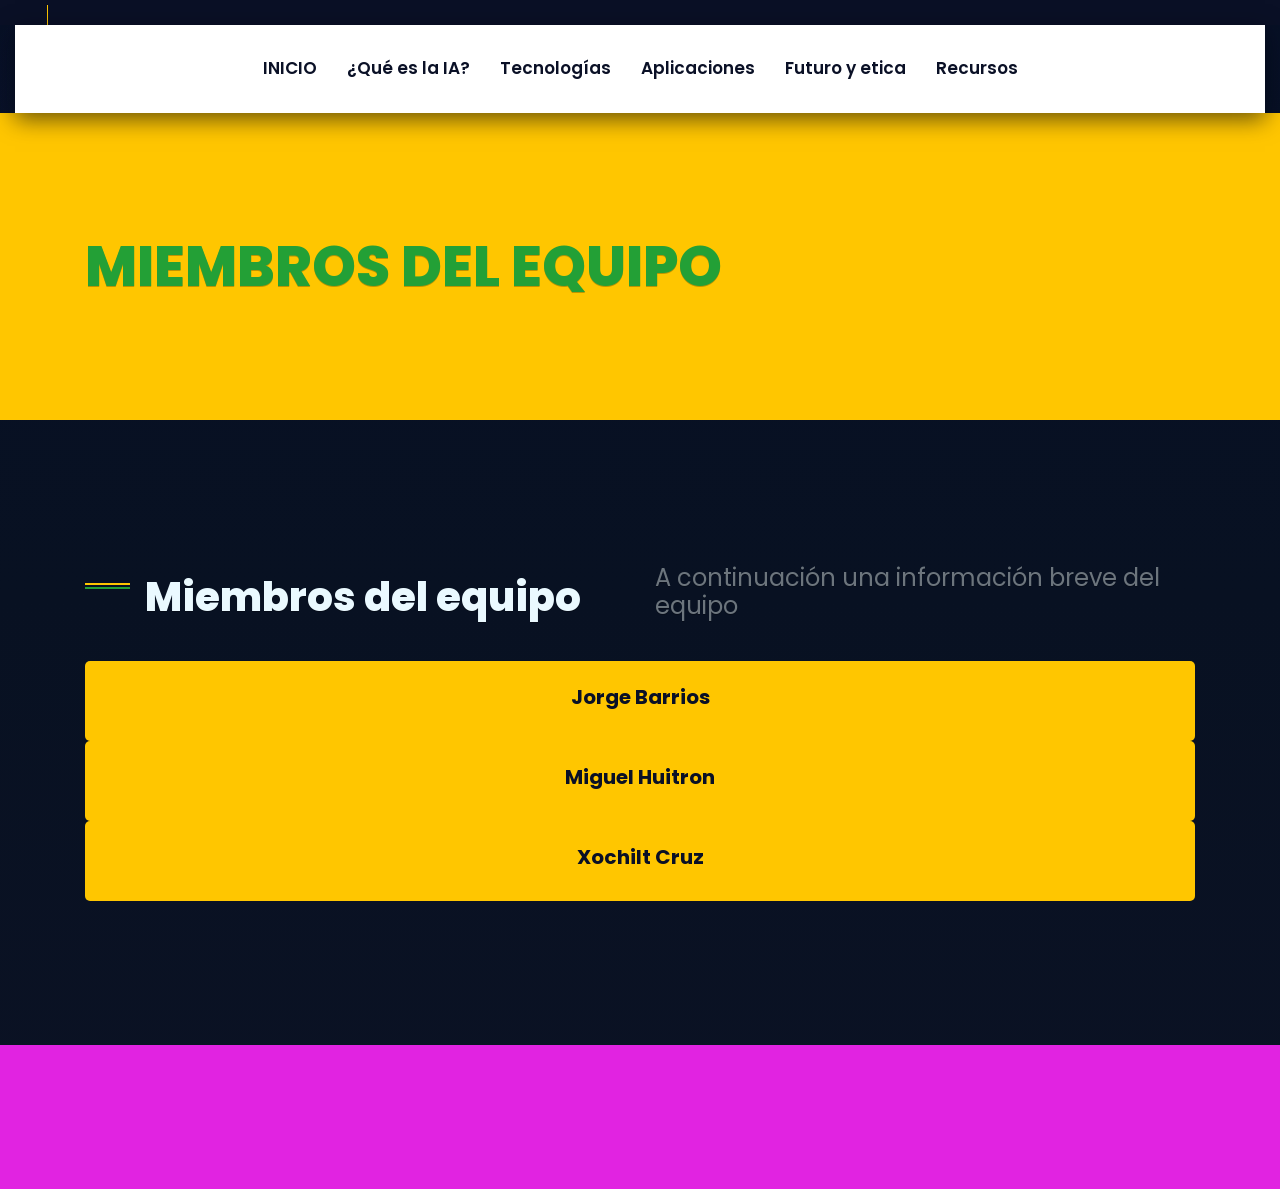
==== blog.html @ 3d48e07e "Equipo" ====
﻿<!DOCTYPE html>
<html lang="es">

<head>
    <meta charset="utf-8">
    <title>Blog y Recursos - IA Lab</title>
    <meta content="width=device-width, initial-scale=1.0" name="viewport">
    <meta name="author" content="IA Lab">
    <meta name="keywords" content="blog IA, recursos, noticias IA">
    <meta name="description" content="Noticias, artículos y recursos sobre Inteligencia Artificial.">
    <meta name="theme-color" content="#FFC600">
    <meta property="og:title" content="Blog y Recursos - IA Lab">
    <meta property="og:description" content="Noticias, artículos y recursos sobre Inteligencia Artificial.">
    <meta property="og:image" content="https://images.pexels.com/photos/8294554/pexels-photo-8294554.jpeg">
    <meta property="og:type" content="website">

    <!-- Favicon -->
    <link href="img/ai-favicon.svg" rel="icon">

    <!-- Google Web Fonts -->
    <link rel="preconnect" href="https://fonts.gstatic.com">
    <link href="https://fonts.googleapis.com/css2?family=Poppins:wght@400;500;600;700;800&display=swap" rel="stylesheet">

    <!-- Font Awesome -->
    <link href="https://cdnjs.cloudflare.com/ajax/libs/font-awesome/5.10.0/css/all.min.css" rel="stylesheet">

    <!-- Libraries Stylesheet -->
    <link href="lib/owlcarousel/assets/owl.carousel.min.css" rel="stylesheet">
    <link href="lib/lightbox/css/lightbox.min.css" rel="stylesheet">

    <!-- Customized Bootstrap Stylesheet -->
    <link href="css/style.css" rel="stylesheet">
</head>

<body>
    <a class="skip-link" href="#main-content">Saltar al contenido</a>
    <!-- Header Start -->
    <div class="container-fluid">
        <div class="row">
            <div class="col-lg-12">
                <div class="row bg-dark d-none d-lg-flex">
                    <div class="col-lg-7 text-left text-white">
                        <div class="h-100 d-inline-flex align-items-center border-right border-primary py-2 px-3">
                            <i class=""></i>
                            <small></small>
                        </div>
                        <div class="h-100 d-inline-flex align-items-center py-2 px-2">
                            <i class=""></i>
                            <small></small>
                        </div>
                    </div>
                    <div class="col-lg-5 text-right">
                        <div class="d-inline-flex align-items-center pr-2">
                            <a class="text-primary p-2" href="">
                                <i class=""></i>
                            </a>
                            <a class="text-primary p-2" href="">
                                <i class=""></i>
                            </a>
                            <a class="text-primary p-2" href="">
                                <i class=""></i>
                            </a>
                            <a class="text-primary p-2" href="">
                                <i class=""></i>
                            </a>
                            <a class="text-primary p-2" href="">
                                <i class=""></i>
                            </a>
                        </div>
                    </div>
                </div>
                <nav class="navbar navbar-expand-lg bg-white navbar-light p-0" role="navigation" aria-label="Principal">
                    <a href="index.html" class="navbar-brand d-block d-lg-none">
                        <h1 class="m-0 display-4 text-primary">IA Lab</h1>
                    </a>
                    <button type="button" class="navbar-toggler" data-toggle="collapse" data-target="#navbarCollapse">
                        <span class="navbar-toggler-icon"></span>
                    </button>
                    <div class="collapse navbar-collapse w-100 justify-content-center" id="navbarCollapse">
                        <ul class="navbar-nav py-0">
                            <li class="nav-item"><a class="nav-link" href="index.html">INICIO</a></li>
                            <li class="nav-item"><a class="nav-link" href="project.html">¿Qué es la IA?</a></li>
                            <li class="nav-item"><a class="nav-link" href="single.html">Tecnologías</a></li>
                            <li class="nav-item"><a class="nav-link" href="about.html">Aplicaciones</a></li>
                            <li class="nav-item"><a class="nav-link" href="service.html">Futuro y etica</a></li>
                            <li class="nav-item"><a class="nav-link" href="blog.html">Recursos</a></li>
                        </ul>
                    </div>
                </nav>
            </div>
        </div>
    </div>
    <!-- Header End -->


    <!-- Page Header Start -->
    <div class="container-fluid bg-primary py-5 mb-5">
        <div class="container py-5">
            <div class="row align-items-center py-4">
                <div class="col-md-12 text-center text-md-left">
                    <h1 class="display-4 mb-4 mb-md-0 text-secondary text-uppercase">Miembros del equipo</h1>
                </div>
                
                </div>
            </div>
        </div>
    </div>
    <!-- Page Header End -->


    <!-- Blog Start -->
    <div class="container-fluid py-5">
        <div class="container py-5">
            <div class="row align-items-end mb-4">
                <div class="col-lg-6">
              
                    <h1 class="section-title mb-3">Miembros del equipo</h1>
                </div>
                <div class="col-lg-6">
                    <h4 class="font-weight-normal text-muted mb-3">A continuación una información breve del equipo</h4>
                </div>
            </div>
            <div class="row">
                <div class="col-12">
                    <div class="owl-carousel team-carousel position-relative">
                        <div class="team d-flex flex-column text-center rounded overflow-hidden">
                            <div class="position-relative">
                                <div class="team-img">
                                    <img class="img-fluid w-100" src="https://images.pexels.com/photos/8566534/pexels-photo-8566534.jpeg" alt="">
                                </div>
                                <div class="team-social d-flex flex-column align-items-center justify-content-center bg-primary">
                                    <a class="btn btn-secondary btn-social mb-2" href="https://www.facebook.com/EmilioFigueroaOlinTKD"><i class="fab fa-facebook-f"></i></a>
                                    <a class="btn btn-secondary btn-social" href="http://instagram.com/emilio_fo_?utm_source=qr"><i class="fab fa-linkedin-in"></i></a>
                                </div>
                            </div>
                            <div class="d-flex flex-column bg-primary text-center py-4">
                                <h5 class="font-weight-bold">Jorge Barrios</h5>
                            </div>
                        </div>

                        <div class="team d-flex flex-column text-center rounded overflow-hidden">
                            <div class="position-relative">
                                <div class="team-img">
                                    <img class="img-fluid w-100" src="https://images.pexels.com/photos/6019019/pexels-photo-6019019.jpeg" alt="">
                                </div>
                                <div class="team-social d-flex flex-column align-items-center justify-content-center bg-primary">
                                    <a class="btn btn-secondary btn-social mb-2" href="https://www.facebook.com/jorgealbertoalberto.barrios"><i class="fab fa-facebook-f"></i></a>
                                    <a class="btn btn-secondary btn-social" href="https://www.instagram.com/thegorchrosas/"><i class="fab fa-linkedin-in"></i></a>
                                </div>
                            </div>
                            <div class="d-flex flex-column bg-primary text-center py-4">
                                <h5 class="font-weight-bold">Miguel Huitron</h5>
                            </div>
                        </div>

                        <div class="team d-flex flex-column text-center rounded overflow-hidden">
                            <div class="position-relative">
                                <div class="team-img">
                                    <img class="img-fluid w-100" src="https://images.pexels.com/photos/8566534/pexels-photo-8566534.jpeg" alt="">
                                </div>
                                <div class="team-social d-flex flex-column align-items-center justify-content-center bg-primary">
                                    <a class="btn btn-secondary btn-social mb-2" href="https://www.facebook.com/profile.php?id=100080141157153"><i class="fab fa-facebook-f"></i></a>
                                    <a class="btn btn-secondary btn-social" href="#"><i class="fab fa-linkedin-in"></i></a>
                                </div>
                            </div>
                            <div class="d-flex flex-column bg-primary text-center py-4">
                                <h5 class="font-weight-bold">Xochilt Cruz</h5>
                            </div>
                        </div>
                    </div>
                </div>
            </div>
        </div>
    </div>
   </div>
    </div>
   </div>


 
    
    <!-- Blog End -->


    <!-- Footer Start -->
    <div class="container-fluid bg-yellow text-white mt-5 py-5 px-sm-3 px-md-5">
            <div class="row">
                <div class="col-lg-11">
                    <div class="mb-5">
                
                    </div> 

                        
            </div>
        </div>
    </div>
    <!-- Footer End -->


    <!-- Back to Top -->
    <a href="#" class="btn btn-primary px-3 back-to-top"><i class="fa fa-angle-double-up"></i></a>


    <!-- JavaScript Libraries -->
    <script src="https://code.jquery.com/jquery-3.4.1.min.js"></script>
    <script src="https://stackpath.bootstrapcdn.com/bootstrap/4.4.1/js/bootstrap.bundle.min.js"></script>
    <script src="lib/easing/easing.min.js"></script>
    <script src="lib/waypoints/waypoints.min.js"></script>
    <script src="lib/counterup/counterup.min.js"></script>
    <script src="lib/owlcarousel/owl.carousel.min.js"></script>
    <script src="lib/isotope/isotope.pkgd.min.js"></script>
    <script src="lib/lightbox/js/lightbox.min.js"></script>

    <!-- Contact Javascript File -->
    <script src="mail/jqBootstrapValidation.min.js"></script>
    <script src="mail/contact.js"></script>

    <!-- Template Javascript -->
    <script src="js/main.js"></script>
</body>

</html>
---- css/style.css ----
/******* Bootstrap Theming ********/
/*!
 * Bootstrap v4.5.3 (https://getbootstrap.com/)
 * Copyright 2011-2020 The Bootstrap Authors
 * Copyright 2011-2020 Twitter, Inc.
 * Licensed under MIT (https://github.com/twbs/bootstrap/blob/main/LICENSE)
 */
:root {
  --blue: #007bff;
  --indigo: #6610f2;
  --purple: #6f42c1;
  --pink: #e83e8c;
  --red: #dc3545;
  --orange: #fd7e14;
  --yellow: #ffc107;
  --green: #28a745;
  --teal: #20c997;
  --cyan: #17a2b8;
  --white: #fff;
  --gray: #6c757d;
  --gray-dark: #343a40;
  /* Cyberpunk-inspired palette (soft & readable) */
  --primary: #00E5FF; /* neon cyan */
  --secondary: #FF4DD2; /* neon magenta */
  --accent: #7A5CFF; /* violet accent */
  --success: #28a745;
  --info: #17a2b8;
  --warning: #ffc107;
  --danger: #dc3545;
  --light: #0f1724; /* subtle panel */
  --muted: #9AA7BF;
  --dark: #071026; /* deep navy */
  --breakpoint-xs: 0;
  --breakpoint-sm: 576px;
  --breakpoint-md: 768px;
  --breakpoint-lg: 992px;
  --breakpoint-xl: 1200px;
  --font-family-sans-serif: "Poppins", sans-serif;
  --font-family-monospace: SFMono-Regular, Menlo, Monaco, Consolas, "Liberation Mono", "Courier New", monospace;
}

*,
*::before,
*::after {
  box-sizing: border-box;
}

html {
  font-family: sans-serif;
  line-height: 1.15;
  -webkit-text-size-adjust: 100%;
  -webkit-tap-highlight-color: rgba(0, 0, 0, 0);
}

article, aside, figcaption, figure, footer, header, hgroup, main, nav, section {
  display: block;
}

body {
  margin: 0;
  font-family: "Poppins", sans-serif;
  font-size: 1rem;
  font-weight: 400;
  line-height: 1.5;
  color: #777777;
  text-align: left;
  background-color: #fff;
}

[tabindex="-1"]:focus:not(:focus-visible) {
  outline: 0 !important;
}

hr {
  box-sizing: content-box;
  height: 0;
  overflow: visible;
}

h1, h2, h3, h4, h5, h6 {
  margin-top: 0;
  margin-bottom: 0.5rem;
}

p {
  margin-top: 0;
  margin-bottom: 1rem;
}

abbr[title],
abbr[data-original-title] {
  text-decoration: underline;
  text-decoration: underline dotted;
  cursor: help;
  border-bottom: 0;
  text-decoration-skip-ink: none;
}

address {
  margin-bottom: 1rem;
  font-style: normal;
  line-height: inherit;
}

ol,
ul,
dl {
  margin-top: 0;
  margin-bottom: 1rem;
}

ol ol,
ul ul,
ol ul,
ul ol {
  margin-bottom: 0;
}

dt {
  font-weight: 700;
}

dd {
  margin-bottom: .5rem;
  margin-left: 0;
}

blockquote {
  margin: 0 0 1rem;
}

b,
strong {
  font-weight: bolder;
}

small {
  font-size: 80%;
}

sub,
sup {
  position: relative;
  font-size: 75%;
  line-height: 0;
  vertical-align: baseline;
}

sub {
  bottom: -.25em;
}

sup {
  top: -.5em;
}

a {
  color: #FFC600;
  text-decoration: none;
  background-color: transparent;
}

a:hover {
  color: #b38b00;
  text-decoration: underline;
}

a:not([href]):not([class]) {
  color: inherit;
  text-decoration: none;
}

a:not([href]):not([class]):hover {
  color: inherit;
  text-decoration: none;
}

pre,
code,
kbd,
samp {
  font-family: SFMono-Regular, Menlo, Monaco, Consolas, "Liberation Mono", "Courier New", monospace;
  font-size: 1em;
}

pre {
  margin-top: 0;
  margin-bottom: 1rem;
  overflow: auto;
  -ms-overflow-style: scrollbar;
}

figure {
  margin: 0 0 1rem;
}

img {
  vertical-align: middle;
  border-style: none;
}

/* Base theme overrides for cohesive cyberpunk identity */
body {
  background: radial-gradient(ellipse at 10% 10%, rgba(122,92,255,0.06), transparent 10%), linear-gradient(180deg,#071026 0%, #081122 50%, #0b1224 100%);
  color: #cfe7ff;
  -webkit-font-smoothing: antialiased;
  -moz-osx-font-smoothing: grayscale;
}

/* Smooth transitions, but respect reduced motion */
@media (prefers-reduced-motion: no-preference) {
  * {
    transition: background-color 220ms ease, color 220ms ease, transform 220ms ease, box-shadow 220ms ease;
  }
  .btn, .navbar a, .service-carousel .d-flex { transition: transform .28s cubic-bezier(.2,.8,.2,1), box-shadow .28s; }
}

/* Navbar: translucent, blurred */
.navbar {
  background: rgba(5,10,20,0.55) !important;
  backdrop-filter: blur(6px);
  border-bottom: 1px solid rgba(122,92,255,0.08);
}
.navbar a { color: var(--muted); }
.navbar a:hover, .navbar a:focus { color: var(--primary); }

/* Brand */
.navbar-brand h1 { color: var(--primary); letter-spacing: 1px; font-weight:800; }

/* Buttons */
.btn-primary {
  background: linear-gradient(90deg,var(--primary), var(--accent));
  border: none;
  color: #041025;
  box-shadow: 0 6px 18px rgba(0,229,255,0.09), inset 0 -2px 6px rgba(0,0,0,0.12);
}
.btn-primary:hover, .btn-primary:focus { transform: translateY(-3px); box-shadow: 0 10px 30px rgba(0,229,255,0.12); }

/* Cards & panels - subtle glass effect */
.bg-white, .service-carousel .d-flex.bg-white, .portfolio-item, .testimonial-carousel .d-flex { 
  background: linear-gradient(180deg, rgba(255,255,255,0.03), rgba(255,255,255,0.01));
  border: 1px solid rgba(255,255,255,0.04);
  box-shadow: 0 6px 22px rgba(3,6,16,0.6);
}

/* Carousel captions */
.carousel-caption { 
  background: linear-gradient(180deg, rgba(2,8,20,0.5), rgba(2,8,20,0.2));
  padding: 2rem; border-radius: 8px;
  transform: translateY(6px);
}
.carousel-item img { filter: saturate(1.05) contrast(1.02); }

/* Service carousel hover */
.service-carousel .d-flex:hover { transform: translateY(-8px) scale(1.02); box-shadow: 0 20px 40px rgba(10,18,36,0.6); }

/* Headings */
h1, h2, h3, h4 { color: #e6f7ff; text-shadow: 0 1px 0 rgba(0,0,0,0.25); }

/* Links and accents */
a { color: var(--primary); }
a:hover { color: var(--secondary); }

/* Subtle floating animation for hero elements */
@keyframes floaty {
  0% { transform: translateY(0); }
  50% { transform: translateY(-6px); }
  100% { transform: translateY(0); }
}
.carousel-caption > .p-5 { animation: floaty 6s ease-in-out infinite; }

/* Improve readability on text blocks */
.text-muted { color: var(--muted) !important; }
.section-title { color: #eaf9ff; }

/* Focus styles */
a:focus, button:focus, input:focus, textarea:focus { outline: 3px solid rgba(0,229,255,0.14); outline-offset: 2px; }

/* Image presentation */
img { border-radius: 6px; object-fit: cover; }

/* Utility: subtle divider */
.divider { height:1px; background: linear-gradient(90deg, transparent, rgba(255,255,255,0.04), transparent); margin: 1.5rem 0; }

/* Respect reduced motion: disable floats */
@media (prefers-reduced-motion: reduce) {
  .carousel-caption > .p-5 { animation: none; }
  * { transition: none !important; }
}

svg {
  overflow: hidden;
  vertical-align: middle;
}

table {
  border-collapse: collapse;
}

caption {
  padding-top: 0.75rem;
  padding-bottom: 0.75rem;
  color: #6c757d;
  text-align: left;
  caption-side: bottom;
}

th {
  text-align: inherit;
  text-align: -webkit-match-parent;
}

label {
  display: inline-block;
  margin-bottom: 0.5rem;
}

button {
  border-radius: 0;
}

button:focus {
  outline: 1px dotted;
  outline: 5px auto -webkit-focus-ring-color;
}

input,
button,
select,
optgroup,
textarea {
  margin: 0;
  font-family: inherit;
  font-size: inherit;
  line-height: inherit;
}

button,
input {
  overflow: visible;
}

button,
select {
  text-transform: none;
}

[role="button"] {
  cursor: pointer;
}

select {
  word-wrap: normal;
}

button,
[type="button"],
[type="reset"],
[type="submit"] {
  -webkit-appearance: button;
}

button:not(:disabled),
[type="button"]:not(:disabled),
[type="reset"]:not(:disabled),
[type="submit"]:not(:disabled) {
  cursor: pointer;
}

button::-moz-focus-inner,
[type="button"]::-moz-focus-inner,
[type="reset"]::-moz-focus-inner,
[type="submit"]::-moz-focus-inner {
  padding: 0;
  border-style: none;
}

input[type="radio"],
input[type="checkbox"] {
  box-sizing: border-box;
  padding: 0;
}

textarea {
  overflow: auto;
  resize: vertical;
}

fieldset {
  min-width: 0;
  padding: 0;
  margin: 0;
  border: 0;
}

legend {
  display: block;
  width: 100%;
  max-width: 100%;
  padding: 0;
  margin-bottom: .5rem;
  font-size: 1.5rem;
  line-height: inherit;
  color: inherit;
  white-space: normal;
}

@media (max-width: 1200px) {
  legend {
    font-size: calc(1.275rem + 0.3vw) ;
  }
}

progress {
  vertical-align: baseline;
}

[type="number"]::-webkit-inner-spin-button,
[type="number"]::-webkit-outer-spin-button {
  height: auto;
}

[type="search"] {
  outline-offset: -2px;
  -webkit-appearance: none;
}

[type="search"]::-webkit-search-decoration {
  -webkit-appearance: none;
}

::-webkit-file-upload-button {
  font: inherit;
  -webkit-appearance: button;
}

output {
  display: inline-block;
}

summary {
  display: list-item;
  cursor: pointer;
}

template {
  display: none;
}

[hidden] {
  display: none !important;
}

h1, h2, h3, h4, h5, h6,
.h1, .h2, .h3, .h4, .h5, .h6 {
  margin-bottom: 0.5rem;
  font-weight: 500;
  line-height: 1.2;
  color: #0a1026;
}

h1, .h1 {
  font-size: 2.5rem;
}

@media (max-width: 1200px) {
  h1, .h1 {
    font-size: calc(1.375rem + 1.5vw) ;
  }
}

h2, .h2 {
  font-size: 2rem;
}

@media (max-width: 1200px) {
  h2, .h2 {
    font-size: calc(1.325rem + 0.9vw) ;
  }
}

h3, .h3 {
  font-size: 1.75rem;
}

@media (max-width: 1200px) {
  h3, .h3 {
    font-size: calc(1.3rem + 0.6vw) ;
  }
}

h4, .h4 {
  font-size: 1.5rem;
}

@media (max-width: 1200px) {
  h4, .h4 {
    font-size: calc(1.275rem + 0.3vw) ;
  }
}

h5, .h5 {
  font-size: 1.25rem;
}

h6, .h6 {
  font-size: 1rem;
}

.lead {
  font-size: 1.25rem;
  font-weight: 300;
}

.display-1 {
  font-size: 6rem;
  font-weight: 300;
  line-height: 1.2;
}

@media (max-width: 1200px) {
  .display-1 {
    font-size: calc(1.725rem + 5.7vw) ;
  }
}

.display-2 {
  font-size: 5.5rem;
  font-weight: 300;
  line-height: 1.2;
}

@media (max-width: 1200px) {
  .display-2 {
    font-size: calc(1.675rem + 5.1vw) ;
  }
}

.display-3 {
  font-size: 4.5rem;
  font-weight: 300;
  line-height: 1.2;
}

@media (max-width: 1200px) {
  .display-3 {
    font-size: calc(1.575rem + 3.9vw) ;
  }
}

.display-4 {
  font-size: 3.5rem;
  font-weight: 300;
  line-height: 1.2;
}

@media (max-width: 1200px) {
  .display-4 {
    font-size: calc(1.475rem + 2.7vw) ;
  }
}

hr {
  margin-top: 1rem;
  margin-bottom: 1rem;
  border: 0;
  border-top: 1px solid rgba(0, 0, 0, 0.1);
}

small,
.small {
  font-size: 80%;
  font-weight: 400;
}

mark,
.mark {
  padding: 0.2em;
  background-color: #fcf8e3;
}

.list-unstyled {
  padding-left: 0;
  list-style: none;
}

.list-inline {
  padding-left: 0;
  list-style: none;
}

.list-inline-item {
  display: inline-block;
}

.list-inline-item:not(:last-child) {
  margin-right: 0.5rem;
}

.initialism {
  font-size: 90%;
  text-transform: uppercase;
}

.blockquote {
  margin-bottom: 1rem;
  font-size: 1.25rem;
}

.blockquote-footer {
  display: block;
  font-size: 80%;
  color: #6c757d;
}

.blockquote-footer::before {
  content: "\2014\00A0";
}

.img-fluid {
  max-width: 100%;
  height: auto;
}

.img-thumbnail {
  padding: 0.25rem;
  background-color: #fff;
  border: 1px solid #dee2e6;
  border-radius: 5px;
  max-width: 100%;
  height: auto;
}

.figure {
  display: inline-block;
}

.figure-img {
  margin-bottom: 0.5rem;
  line-height: 1;
}

.figure-caption {
  font-size: 90%;
  color: #6c757d;
}

code {
  font-size: 87.5%;
  color: #e83e8c;
  word-wrap: break-word;
}

a > code {
  color: inherit;
}

kbd {
  padding: 0.2rem 0.4rem;
  font-size: 87.5%;
  color: #fff;
  background-color: #212529;
  border-radius: 0.2rem;
}

kbd kbd {
  padding: 0;
  font-size: 100%;
  font-weight: 700;
}

pre {
  display: block;
  font-size: 87.5%;
  color: #212529;
}

pre code {
  font-size: inherit;
  color: inherit;
  word-break: normal;
}

.pre-scrollable {
  max-height: 340px;
  overflow-y: scroll;
}

.container,
.container-fluid,
.container-sm,
.container-md,
.container-lg,
.container-xl {
  width: 100%;
  padding-right: 15px;
  padding-left: 15px;
  margin-right: auto;
  margin-left: auto;
}

@media (min-width: 576px) {
  .container, .container-sm {
    max-width: 540px;
  }
}

@media (min-width: 768px) {
  .container, .container-sm, .container-md {
    max-width: 720px;
  }
}

@media (min-width: 992px) {
  .container, .container-sm, .container-md, .container-lg {
    max-width: 960px;
  }
}

@media (min-width: 1200px) {
  .container, .container-sm, .container-md, .container-lg, .container-xl {
    max-width: 1140px;
  }
}

.row {
  display: flex;
  flex-wrap: wrap;
  margin-right: -15px;
  margin-left: -15px;
}

.no-gutters {
  margin-right: 0;
  margin-left: 0;
}

.no-gutters > .col,
.no-gutters > [class*="col-"] {
  padding-right: 0;
  padding-left: 0;
}

.col-1, .col-2, .col-3, .col-4, .col-5, .col-6, .col-7, .col-8, .col-9, .col-10, .col-11, .col-12, .col,
.col-auto, .col-sm-1, .col-sm-2, .col-sm-3, .col-sm-4, .col-sm-5, .col-sm-6, .col-sm-7, .col-sm-8, .col-sm-9, .col-sm-10, .col-sm-11, .col-sm-12, .col-sm,
.col-sm-auto, .col-md-1, .col-md-2, .col-md-3, .col-md-4, .col-md-5, .col-md-6, .col-md-7, .col-md-8, .col-md-9, .col-md-10, .col-md-11, .col-md-12, .col-md,
.col-md-auto, .col-lg-1, .col-lg-2, .col-lg-3, .col-lg-4, .col-lg-5, .col-lg-6, .col-lg-7, .col-lg-8, .col-lg-9, .col-lg-10, .col-lg-11, .col-lg-12, .col-lg,
.col-lg-auto, .col-xl-1, .col-xl-2, .col-xl-3, .col-xl-4, .col-xl-5, .col-xl-6, .col-xl-7, .col-xl-8, .col-xl-9, .col-xl-10, .col-xl-11, .col-xl-12, .col-xl,
.col-xl-auto {
  position: relative;
  width: 100%;
  padding-right: 15px;
  padding-left: 15px;
}

.col {
  flex-basis: 0;
  flex-grow: 1;
  max-width: 100%;
}

.row-cols-1 > * {
  flex: 0 0 100%;
  max-width: 100%;
}

.row-cols-2 > * {
  flex: 0 0 50%;
  max-width: 50%;
}

.row-cols-3 > * {
  flex: 0 0 33.33333%;
  max-width: 33.33333%;
}

.row-cols-4 > * {
  flex: 0 0 25%;
  max-width: 25%;
}

.row-cols-5 > * {
  flex: 0 0 20%;
  max-width: 20%;
}

.row-cols-6 > * {
  flex: 0 0 16.66667%;
  max-width: 16.66667%;
}

.col-auto {
  flex: 0 0 auto;
  width: auto;
  max-width: 100%;
}

.col-1 {
  flex: 0 0 8.33333%;
  max-width: 8.33333%;
}

.col-2 {
  flex: 0 0 16.66667%;
  max-width: 16.66667%;
}

.col-3 {
  flex: 0 0 25%;
  max-width: 25%;
}

.col-4 {
  flex: 0 0 33.33333%;
  max-width: 33.33333%;
}

.col-5 {
  flex: 0 0 41.66667%;
  max-width: 41.66667%;
}

.col-6 {
  flex: 0 0 50%;
  max-width: 50%;
}

.col-7 {
  flex: 0 0 58.33333%;
  max-width: 58.33333%;
}

.col-8 {
  flex: 0 0 66.66667%;
  max-width: 66.66667%;
}

.col-9 {
  flex: 0 0 75%;
  max-width: 75%;
}

.col-10 {
  flex: 0 0 83.33333%;
  max-width: 83.33333%;
}

.col-11 {
  flex: 0 0 91.66667%;
  max-width: 91.66667%;
}

.col-12 {
  flex: 0 0 100%;
  max-width: 100%;
}

.order-first {
  order: -1;
}

.order-last {
  order: 13;
}

.order-0 {
  order: 0;
}

.order-1 {
  order: 1;
}

.order-2 {
  order: 2;
}

.order-3 {
  order: 3;
}

.order-4 {
  order: 4;
}

.order-5 {
  order: 5;
}

.order-6 {
  order: 6;
}

.order-7 {
  order: 7;
}

.order-8 {
  order: 8;
}

.order-9 {
  order: 9;
}

.order-10 {
  order: 10;
}

.order-11 {
  order: 11;
}

.order-12 {
  order: 12;
}

.offset-1 {
  margin-left: 8.33333%;
}

.offset-2 {
  margin-left: 16.66667%;
}

.offset-3 {
  margin-left: 25%;
}

.offset-4 {
  margin-left: 33.33333%;
}

.offset-5 {
  margin-left: 41.66667%;
}

.offset-6 {
  margin-left: 50%;
}

.offset-7 {
  margin-left: 58.33333%;
}

.offset-8 {
  margin-left: 66.66667%;
}

.offset-9 {
  margin-left: 75%;
}

.offset-10 {
  margin-left: 83.33333%;
}

.offset-11 {
  margin-left: 91.66667%;
}

@media (min-width: 576px) {
  .col-sm {
    flex-basis: 0;
    flex-grow: 1;
    max-width: 100%;
  }
  .row-cols-sm-1 > * {
    flex: 0 0 100%;
    max-width: 100%;
  }
  .row-cols-sm-2 > * {
    flex: 0 0 50%;
    max-width: 50%;
  }
  .row-cols-sm-3 > * {
    flex: 0 0 33.33333%;
    max-width: 33.33333%;
  }
  .row-cols-sm-4 > * {
    flex: 0 0 25%;
    max-width: 25%;
  }
  .row-cols-sm-5 > * {
    flex: 0 0 20%;
    max-width: 20%;
  }
  .row-cols-sm-6 > * {
    flex: 0 0 16.66667%;
    max-width: 16.66667%;
  }
  .col-sm-auto {
    flex: 0 0 auto;
    width: auto;
    max-width: 100%;
  }
  .col-sm-1 {
    flex: 0 0 8.33333%;
    max-width: 8.33333%;
  }
  .col-sm-2 {
    flex: 0 0 16.66667%;
    max-width: 16.66667%;
  }
  .col-sm-3 {
    flex: 0 0 25%;
    max-width: 25%;
  }
  .col-sm-4 {
    flex: 0 0 33.33333%;
    max-width: 33.33333%;
  }
  .col-sm-5 {
    flex: 0 0 41.66667%;
    max-width: 41.66667%;
  }
  .col-sm-6 {
    flex: 0 0 50%;
    max-width: 50%;
  }
  .col-sm-7 {
    flex: 0 0 58.33333%;
    max-width: 58.33333%;
  }
  .col-sm-8 {
    flex: 0 0 66.66667%;
    max-width: 66.66667%;
  }
  .col-sm-9 {
    flex: 0 0 75%;
    max-width: 75%;
  }
  .col-sm-10 {
    flex: 0 0 83.33333%;
    max-width: 83.33333%;
  }
  .col-sm-11 {
    flex: 0 0 91.66667%;
    max-width: 91.66667%;
  }
  .col-sm-12 {
    flex: 0 0 100%;
    max-width: 100%;
  }
  .order-sm-first {
    order: -1;
  }
  .order-sm-last {
    order: 13;
  }
  .order-sm-0 {
    order: 0;
  }
  .order-sm-1 {
    order: 1;
  }
  .order-sm-2 {
    order: 2;
  }
  .order-sm-3 {
    order: 3;
  }
  .order-sm-4 {
    order: 4;
  }
  .order-sm-5 {
    order: 5;
  }
  .order-sm-6 {
    order: 6;
  }
  .order-sm-7 {
    order: 7;
  }
  .order-sm-8 {
    order: 8;
  }
  .order-sm-9 {
    order: 9;
  }
  .order-sm-10 {
    order: 10;
  }
  .order-sm-11 {
    order: 11;
  }
  .order-sm-12 {
    order: 12;
  }
  .offset-sm-0 {
    margin-left: 0;
  }
  .offset-sm-1 {
    margin-left: 8.33333%;
  }
  .offset-sm-2 {
    margin-left: 16.66667%;
  }
  .offset-sm-3 {
    margin-left: 25%;
  }
  .offset-sm-4 {
    margin-left: 33.33333%;
  }
  .offset-sm-5 {
    margin-left: 41.66667%;
  }
  .offset-sm-6 {
    margin-left: 50%;
  }
  .offset-sm-7 {
    margin-left: 58.33333%;
  }
  .offset-sm-8 {
    margin-left: 66.66667%;
  }
  .offset-sm-9 {
    margin-left: 75%;
  }
  .offset-sm-10 {
    margin-left: 83.33333%;
  }
  .offset-sm-11 {
    margin-left: 91.66667%;
  }
}

@media (min-width: 768px) {
  .col-md {
    flex-basis: 0;
    flex-grow: 1;
    max-width: 100%;
  }
  .row-cols-md-1 > * {
    flex: 0 0 100%;
    max-width: 100%;
  }
  .row-cols-md-2 > * {
    flex: 0 0 50%;
    max-width: 50%;
  }
  .row-cols-md-3 > * {
    flex: 0 0 33.33333%;
    max-width: 33.33333%;
  }
  .row-cols-md-4 > * {
    flex: 0 0 25%;
    max-width: 25%;
  }
  .row-cols-md-5 > * {
    flex: 0 0 20%;
    max-width: 20%;
  }
  .row-cols-md-6 > * {
    flex: 0 0 16.66667%;
    max-width: 16.66667%;
  }
  .col-md-auto {
    flex: 0 0 auto;
    width: auto;
    max-width: 100%;
  }
  .col-md-1 {
    flex: 0 0 8.33333%;
    max-width: 8.33333%;
  }
  .col-md-2 {
    flex: 0 0 16.66667%;
    max-width: 16.66667%;
  }
  .col-md-3 {
    flex: 0 0 25%;
    max-width: 25%;
  }
  .col-md-4 {
    flex: 0 0 33.33333%;
    max-width: 33.33333%;
  }
  .col-md-5 {
    flex: 0 0 41.66667%;
    max-width: 41.66667%;
  }
  .col-md-6 {
    flex: 0 0 50%;
    max-width: 50%;
  }
  .col-md-7 {
    flex: 0 0 58.33333%;
    max-width: 58.33333%;
  }
  .col-md-8 {
    flex: 0 0 66.66667%;
    max-width: 66.66667%;
  }
  .col-md-9 {
    flex: 0 0 75%;
    max-width: 75%;
  }
  .col-md-10 {
    flex: 0 0 83.33333%;
    max-width: 83.33333%;
  }
  .col-md-11 {
    flex: 0 0 91.66667%;
    max-width: 91.66667%;
  }
  .col-md-12 {
    flex: 0 0 100%;
    max-width: 100%;
  }
  .order-md-first {
    order: -1;
  }
  .order-md-last {
    order: 13;
  }
  .order-md-0 {
    order: 0;
  }
  .order-md-1 {
    order: 1;
  }
  .order-md-2 {
    order: 2;
  }
  .order-md-3 {
    order: 3;
  }
  .order-md-4 {
    order: 4;
  }
  .order-md-5 {
    order: 5;
  }
  .order-md-6 {
    order: 6;
  }
  .order-md-7 {
    order: 7;
  }
  .order-md-8 {
    order: 8;
  }
  .order-md-9 {
    order: 9;
  }
  .order-md-10 {
    order: 10;
  }
  .order-md-11 {
    order: 11;
  }
  .order-md-12 {
    order: 12;
  }
  .offset-md-0 {
    margin-left: 0;
  }
  .offset-md-1 {
    margin-left: 8.33333%;
  }
  .offset-md-2 {
    margin-left: 16.66667%;
  }
  .offset-md-3 {
    margin-left: 25%;
  }
  .offset-md-4 {
    margin-left: 33.33333%;
  }
  .offset-md-5 {
    margin-left: 41.66667%;
  }
  .offset-md-6 {
    margin-left: 50%;
  }
  .offset-md-7 {
    margin-left: 58.33333%;
  }
  .offset-md-8 {
    margin-left: 66.66667%;
  }
  .offset-md-9 {
    margin-left: 75%;
  }
  .offset-md-10 {
    margin-left: 83.33333%;
  }
  .offset-md-11 {
    margin-left: 91.66667%;
  }
}

@media (min-width: 992px) {
  .col-lg {
    flex-basis: 0;
    flex-grow: 1;
    max-width: 100%;
  }
  .row-cols-lg-1 > * {
    flex: 0 0 100%;
    max-width: 100%;
  }
  .row-cols-lg-2 > * {
    flex: 0 0 50%;
    max-width: 50%;
  }
  .row-cols-lg-3 > * {
    flex: 0 0 33.33333%;
    max-width: 33.33333%;
  }
  .row-cols-lg-4 > * {
    flex: 0 0 25%;
    max-width: 25%;
  }
  .row-cols-lg-5 > * {
    flex: 0 0 20%;
    max-width: 20%;
  }
  .row-cols-lg-6 > * {
    flex: 0 0 16.66667%;
    max-width: 16.66667%;
  }
  .col-lg-auto {
    flex: 0 0 auto;
    width: auto;
    max-width: 100%;
  }
  .col-lg-1 {
    flex: 0 0 8.33333%;
    max-width: 8.33333%;
  }
  .col-lg-2 {
    flex: 0 0 16.66667%;
    max-width: 16.66667%;
  }
  .col-lg-3 {
    flex: 0 0 25%;
    max-width: 25%;
  }
  .col-lg-4 {
    flex: 0 0 33.33333%;
    max-width: 33.33333%;
  }
  .col-lg-5 {
    flex: 0 0 41.66667%;
    max-width: 41.66667%;
  }
  .col-lg-6 {
    flex: 0 0 50%;
    max-width: 50%;
  }
  .col-lg-7 {
    flex: 0 0 58.33333%;
    max-width: 58.33333%;
  }
  .col-lg-8 {
    flex: 0 0 66.66667%;
    max-width: 66.66667%;
  }
  .col-lg-9 {
    flex: 0 0 75%;
    max-width: 75%;
  }
  .col-lg-10 {
    flex: 0 0 83.33333%;
    max-width: 83.33333%;
  }
  .col-lg-11 {
    flex: 0 0 91.66667%;
    max-width: 91.66667%;
  }
  .col-lg-12 {
    flex: 0 0 100%;
    max-width: 100%;
  }
  .order-lg-first {
    order: -1;
  }
  .order-lg-last {
    order: 13;
  }
  .order-lg-0 {
    order: 0;
  }
  .order-lg-1 {
    order: 1;
  }
  .order-lg-2 {
    order: 2;
  }
  .order-lg-3 {
    order: 3;
  }
  .order-lg-4 {
    order: 4;
  }
  .order-lg-5 {
    order: 5;
  }
  .order-lg-6 {
    order: 6;
  }
  .order-lg-7 {
    order: 7;
  }
  .order-lg-8 {
    order: 8;
  }
  .order-lg-9 {
    order: 9;
  }
  .order-lg-10 {
    order: 10;
  }
  .order-lg-11 {
    order: 11;
  }
  .order-lg-12 {
    order: 12;
  }
  .offset-lg-0 {
    margin-left: 0;
  }
  .offset-lg-1 {
    margin-left: 8.33333%;
  }
  .offset-lg-2 {
    margin-left: 16.66667%;
  }
  .offset-lg-3 {
    margin-left: 25%;
  }
  .offset-lg-4 {
    margin-left: 33.33333%;
  }
  .offset-lg-5 {
    margin-left: 41.66667%;
  }
  .offset-lg-6 {
    margin-left: 50%;
  }
  .offset-lg-7 {
    margin-left: 58.33333%;
  }
  .offset-lg-8 {
    margin-left: 66.66667%;
  }
  .offset-lg-9 {
    margin-left: 75%;
  }
  .offset-lg-10 {
    margin-left: 83.33333%;
  }
  .offset-lg-11 {
    margin-left: 91.66667%;
  }
}

@media (min-width: 1200px) {
  .col-xl {
    flex-basis: 0;
    flex-grow: 1;
    max-width: 100%;
  }
  .row-cols-xl-1 > * {
    flex: 0 0 100%;
    max-width: 100%;
  }
  .row-cols-xl-2 > * {
    flex: 0 0 50%;
    max-width: 50%;
  }
  .row-cols-xl-3 > * {
    flex: 0 0 33.33333%;
    max-width: 33.33333%;
  }
  .row-cols-xl-4 > * {
    flex: 0 0 25%;
    max-width: 25%;
  }
  .row-cols-xl-5 > * {
    flex: 0 0 20%;
    max-width: 20%;
  }
  .row-cols-xl-6 > * {
    flex: 0 0 16.66667%;
    max-width: 16.66667%;
  }
  .col-xl-auto {
    flex: 0 0 auto;
    width: auto;
    max-width: 100%;
  }
  .col-xl-1 {
    flex: 0 0 8.33333%;
    max-width: 8.33333%;
  }
  .col-xl-2 {
    flex: 0 0 16.66667%;
    max-width: 16.66667%;
  }
  .col-xl-3 {
    flex: 0 0 25%;
    max-width: 25%;
  }
  .col-xl-4 {
    flex: 0 0 33.33333%;
    max-width: 33.33333%;
  }
  .col-xl-5 {
    flex: 0 0 41.66667%;
    max-width: 41.66667%;
  }
  .col-xl-6 {
    flex: 0 0 50%;
    max-width: 50%;
  }
  .col-xl-7 {
    flex: 0 0 58.33333%;
    max-width: 58.33333%;
  }
  .col-xl-8 {
    flex: 0 0 66.66667%;
    max-width: 66.66667%;
  }
  .col-xl-9 {
    flex: 0 0 75%;
    max-width: 75%;
  }
  .col-xl-10 {
    flex: 0 0 83.33333%;
    max-width: 83.33333%;
  }
  .col-xl-11 {
    flex: 0 0 91.66667%;
    max-width: 91.66667%;
  }
  .col-xl-12 {
    flex: 0 0 100%;
    max-width: 100%;
  }
  .order-xl-first {
    order: -1;
  }
  .order-xl-last {
    order: 13;
  }
  .order-xl-0 {
    order: 0;
  }
  .order-xl-1 {
    order: 1;
  }
  .order-xl-2 {
    order: 2;
  }
  .order-xl-3 {
    order: 3;
  }
  .order-xl-4 {
    order: 4;
  }
  .order-xl-5 {
    order: 5;
  }
  .order-xl-6 {
    order: 6;
  }
  .order-xl-7 {
    order: 7;
  }
  .order-xl-8 {
    order: 8;
  }
  .order-xl-9 {
    order: 9;
  }
  .order-xl-10 {
    order: 10;
  }
  .order-xl-11 {
    order: 11;
  }
  .order-xl-12 {
    order: 12;
  }
  .offset-xl-0 {
    margin-left: 0;
  }
  .offset-xl-1 {
    margin-left: 8.33333%;
  }
  .offset-xl-2 {
    margin-left: 16.66667%;
  }
  .offset-xl-3 {
    margin-left: 25%;
  }
  .offset-xl-4 {
    margin-left: 33.33333%;
  }
  .offset-xl-5 {
    margin-left: 41.66667%;
  }
  .offset-xl-6 {
    margin-left: 50%;
  }
  .offset-xl-7 {
    margin-left: 58.33333%;
  }
  .offset-xl-8 {
    margin-left: 66.66667%;
  }
  .offset-xl-9 {
    margin-left: 75%;
  }
  .offset-xl-10 {
    margin-left: 83.33333%;
  }
  .offset-xl-11 {
    margin-left: 91.66667%;
  }
}

.table {
  width: 100%;
  margin-bottom: 1rem;
  color: #777777;
}

.table th,
.table td {
  padding: 0.75rem;
  vertical-align: top;
  border-top: 1px solid #dee2e6;
}

.table thead th {
  vertical-align: bottom;
  border-bottom: 2px solid #dee2e6;
}

.table tbody + tbody {
  border-top: 2px solid #dee2e6;
}

.table-sm th,
.table-sm td {
  padding: 0.3rem;
}

.table-bordered {
  border: 1px solid #dee2e6;
}

.table-bordered th,
.table-bordered td {
  border: 1px solid #dee2e6;
}

.table-bordered thead th,
.table-bordered thead td {
  border-bottom-width: 2px;
}

.table-borderless th,
.table-borderless td,
.table-borderless thead th,
.table-borderless tbody + tbody {
  border: 0;
}

.table-striped tbody tr:nth-of-type(odd) {
  background-color: rgba(0, 0, 0, 0.05);
}

.table-hover tbody tr:hover {
  color: #777777;
  background-color: rgba(0, 0, 0, 0.075);
}

.table-primary,
.table-primary > th,
.table-primary > td {
  background-color: #ffefb8;
}

.table-primary th,
.table-primary td,
.table-primary thead th,
.table-primary tbody + tbody {
  border-color: #ffe17a;
}

.table-hover .table-primary:hover {
  background-color: #ffe99f;
}

.table-hover .table-primary:hover > td,
.table-hover .table-primary:hover > th {
  background-color: #ffe99f;
}

.table-secondary,
.table-secondary > th,
.table-secondary > td {
  background-color: #c1e4c7;
}

.table-secondary th,
.table-secondary td,
.table-secondary thead th,
.table-secondary tbody + tbody {
  border-color: #8dce96;
}

.table-hover .table-secondary:hover {
  background-color: #afdcb7;
}

.table-hover .table-secondary:hover > td,
.table-hover .table-secondary:hover > th {
  background-color: #afdcb7;
}

.table-success,
.table-success > th,
.table-success > td {
  background-color: #c3e6cb;
}

.table-success th,
.table-success td,
.table-success thead th,
.table-success tbody + tbody {
  border-color: #8fd19e;
}

.table-hover .table-success:hover {
  background-color: #b1dfbb;
}

.table-hover .table-success:hover > td,
.table-hover .table-success:hover > th {
  background-color: #b1dfbb;
}

.table-info,
.table-info > th,
.table-info > td {
  background-color: #bee5eb;
}

.table-info th,
.table-info td,
.table-info thead th,
.table-info tbody + tbody {
  border-color: #86cfda;
}

.table-hover .table-info:hover {
  background-color: #abdde5;
}

.table-hover .table-info:hover > td,
.table-hover .table-info:hover > th {
  background-color: #abdde5;
}

.table-warning,
.table-warning > th,
.table-warning > td {
  background-color: #ffeeba;
}

.table-warning th,
.table-warning td,
.table-warning thead th,
.table-warning tbody + tbody {
  border-color: #ffdf7e;
}

.table-hover .table-warning:hover {
  background-color: #ffe8a1;
}

.table-hover .table-warning:hover > td,
.table-hover .table-warning:hover > th {
  background-color: #ffe8a1;
}

.table-danger,
.table-danger > th,
.table-danger > td {
  background-color: #f5c6cb;
}

.table-danger th,
.table-danger td,
.table-danger thead th,
.table-danger tbody + tbody {
  border-color: #ed969e;
}

.table-hover .table-danger:hover {
  background-color: #f1b0b7;
}

.table-hover .table-danger:hover > td,
.table-hover .table-danger:hover > th {
  background-color: #f1b0b7;
}

.table-light,
.table-light > th,
.table-light > td {
  background-color: #fcfcfc;
}

.table-light th,
.table-light td,
.table-light thead th,
.table-light tbody + tbody {
  border-color: #fafafa;
}

.table-hover .table-light:hover {
  background-color: #efefef;
}

.table-hover .table-light:hover > td,
.table-hover .table-light:hover > th {
  background-color: #efefef;
}

.table-dark,
.table-dark > th,
.table-dark > td {
  background-color: #babcc2;
}

.table-dark th,
.table-dark td,
.table-dark thead th,
.table-dark tbody + tbody {
  border-color: #80838e;
}

.table-hover .table-dark:hover {
  background-color: #acafb6;
}

.table-hover .table-dark:hover > td,
.table-hover .table-dark:hover > th {
  background-color: #acafb6;
}

.table-active,
.table-active > th,
.table-active > td {
  background-color: rgba(0, 0, 0, 0.075);
}

.table-hover .table-active:hover {
  background-color: rgba(0, 0, 0, 0.075);
}

.table-hover .table-active:hover > td,
.table-hover .table-active:hover > th {
  background-color: rgba(0, 0, 0, 0.075);
}

.table .thead-dark th {
  color: #fff;
  background-color: #343a40;
  border-color: #454d55;
}

.table .thead-light th {
  color: #495057;
  background-color: #e9ecef;
  border-color: #dee2e6;
}

.table-dark {
  color: #fff;
  background-color: #343a40;
}

.table-dark th,
.table-dark td,
.table-dark thead th {
  border-color: #454d55;
}

.table-dark.table-bordered {
  border: 0;
}

.table-dark.table-striped tbody tr:nth-of-type(odd) {
  background-color: rgba(255, 255, 255, 0.05);
}

.table-dark.table-hover tbody tr:hover {
  color: #fff;
  background-color: rgba(255, 255, 255, 0.075);
}

@media (max-width: 575.98px) {
  .table-responsive-sm {
    display: block;
    width: 100%;
    overflow-x: auto;
    -webkit-overflow-scrolling: touch;
  }
  .table-responsive-sm > .table-bordered {
    border: 0;
  }
}

@media (max-width: 767.98px) {
  .table-responsive-md {
    display: block;
    width: 100%;
    overflow-x: auto;
    -webkit-overflow-scrolling: touch;
  }
  .table-responsive-md > .table-bordered {
    border: 0;
  }
}

@media (max-width: 991.98px) {
  .table-responsive-lg {
    display: block;
    width: 100%;
    overflow-x: auto;
    -webkit-overflow-scrolling: touch;
  }
  .table-responsive-lg > .table-bordered {
    border: 0;
  }
}

@media (max-width: 1199.98px) {
  .table-responsive-xl {
    display: block;
    width: 100%;
    overflow-x: auto;
    -webkit-overflow-scrolling: touch;
  }
  .table-responsive-xl > .table-bordered {
    border: 0;
  }
}

.table-responsive {
  display: block;
  width: 100%;
  overflow-x: auto;
  -webkit-overflow-scrolling: touch;
}

.table-responsive > .table-bordered {
  border: 0;
}

.form-control {
  display: block;
  width: 100%;
  height: calc(1.5em + 0.75rem + 2px);
  padding: 0.375rem 0.75rem;
  font-size: 1rem;
  font-weight: 400;
  line-height: 1.5;
  color: #495057;
  background-color: #fff;
  background-clip: padding-box;
  border: 1px solid #ced4da;
  border-radius: 5px;
  transition: border-color 0.15s ease-in-out, box-shadow 0.15s ease-in-out;
}

@media (prefers-reduced-motion: reduce) {
  .form-control {
    transition: none;
  }
}

.form-control::-ms-expand {
  background-color: transparent;
  border: 0;
}

.form-control:-moz-focusring {
  color: transparent;
  text-shadow: 0 0 0 #495057;
}

.form-control:focus {
  color: #495057;
  background-color: #fff;
  border-color: #ffe380;
  outline: 0;
  box-shadow: 0 0 0 0.2rem rgba(255, 198, 0, 0.25);
}

.form-control::placeholder {
  color: #6c757d;
  opacity: 1;
}

.form-control:disabled, .form-control[readonly] {
  background-color: #e9ecef;
  opacity: 1;
}

input[type="date"].form-control,
input[type="time"].form-control,
input[type="datetime-local"].form-control,
input[type="month"].form-control {
  appearance: none;
}

select.form-control:focus::-ms-value {
  color: #495057;
  background-color: #fff;
}

.form-control-file,
.form-control-range {
  display: block;
  width: 100%;
}

.col-form-label {
  padding-top: calc(0.375rem + 1px);
  padding-bottom: calc(0.375rem + 1px);
  margin-bottom: 0;
  font-size: inherit;
  line-height: 1.5;
}

.col-form-label-lg {
  padding-top: calc(0.5rem + 1px);
  padding-bottom: calc(0.5rem + 1px);
  font-size: 1.25rem;
  line-height: 1.5;
}

.col-form-label-sm {
  padding-top: calc(0.25rem + 1px);
  padding-bottom: calc(0.25rem + 1px);
  font-size: 0.875rem;
  line-height: 1.5;
}

.form-control-plaintext {
  display: block;
  width: 100%;
  padding: 0.375rem 0;
  margin-bottom: 0;
  font-size: 1rem;
  line-height: 1.5;
  color: #777777;
  background-color: transparent;
  border: solid transparent;
  border-width: 1px 0;
}

.form-control-plaintext.form-control-sm, .form-control-plaintext.form-control-lg {
  padding-right: 0;
  padding-left: 0;
}

.form-control-sm {
  height: calc(1.5em + 0.5rem + 2px);
  padding: 0.25rem 0.5rem;
  font-size: 0.875rem;
  line-height: 1.5;
  border-radius: 0.2rem;
}

.form-control-lg {
  height: calc(1.5em + 1rem + 2px);
  padding: 0.5rem 1rem;
  font-size: 1.25rem;
  line-height: 1.5;
  border-radius: 0.3rem;
}

select.form-control[size], select.form-control[multiple] {
  height: auto;
}

textarea.form-control {
  height: auto;
}

.form-group {
  margin-bottom: 1rem;
}

.form-text {
  display: block;
  margin-top: 0.25rem;
}

.form-row {
  display: flex;
  flex-wrap: wrap;
  margin-right: -5px;
  margin-left: -5px;
}

.form-row > .col,
.form-row > [class*="col-"] {
  padding-right: 5px;
  padding-left: 5px;
}

.form-check {
  position: relative;
  display: block;
  padding-left: 1.25rem;
}

.form-check-input {
  position: absolute;
  margin-top: 0.3rem;
  margin-left: -1.25rem;
}

.form-check-input[disabled] ~ .form-check-label,
.form-check-input:disabled ~ .form-check-label {
  color: #6c757d;
}

.form-check-label {
  margin-bottom: 0;
}

.form-check-inline {
  display: inline-flex;
  align-items: center;
  padding-left: 0;
  margin-right: 0.75rem;
}

.form-check-inline .form-check-input {
  position: static;
  margin-top: 0;
  margin-right: 0.3125rem;
  margin-left: 0;
}

.valid-feedback {
  display: none;
  width: 100%;
  margin-top: 0.25rem;
  font-size: 80%;
  color: #28a745;
}

.valid-tooltip {
  position: absolute;
  top: 100%;
  left: 0;
  z-index: 5;
  display: none;
  max-width: 100%;
  padding: 0.25rem 0.5rem;
  margin-top: .1rem;
  font-size: 0.875rem;
  line-height: 1.5;
  color: #fff;
  background-color: rgba(40, 167, 69, 0.9);
  border-radius: 5px;
}

.was-validated :valid ~ .valid-feedback,
.was-validated :valid ~ .valid-tooltip,
.is-valid ~ .valid-feedback,
.is-valid ~ .valid-tooltip {
  display: block;
}

.was-validated .form-control:valid, .form-control.is-valid {
  border-color: #28a745;
  padding-right: calc(1.5em + 0.75rem);
  background-image: url("data:image/svg+xml,%3csvg xmlns='http://www.w3.org/2000/svg' width='8' height='8' viewBox='0 0 8 8'%3e%3cpath fill='%2328a745' d='M2.3 6.73L.6 4.53c-.4-1.04.46-1.4 1.1-.8l1.1 1.4 3.4-3.8c.6-.63 1.6-.27 1.2.7l-4 4.6c-.43.5-.8.4-1.1.1z'/%3e%3c/svg%3e");
  background-repeat: no-repeat;
  background-position: right calc(0.375em + 0.1875rem) center;
  background-size: calc(0.75em + 0.375rem) calc(0.75em + 0.375rem);
}

.was-validated .form-control:valid:focus, .form-control.is-valid:focus {
  border-color: #28a745;
  box-shadow: 0 0 0 0.2rem rgba(40, 167, 69, 0.25);
}

.was-validated textarea.form-control:valid, textarea.form-control.is-valid {
  padding-right: calc(1.5em + 0.75rem);
  background-position: top calc(0.375em + 0.1875rem) right calc(0.375em + 0.1875rem);
}

.was-validated .custom-select:valid, .custom-select.is-valid {
  border-color: #28a745;
  padding-right: calc(0.75em + 2.3125rem);
  background: url("data:image/svg+xml,%3csvg xmlns='http://www.w3.org/2000/svg' width='4' height='5' viewBox='0 0 4 5'%3e%3cpath fill='%23343a40' d='M2 0L0 2h4zm0 5L0 3h4z'/%3e%3c/svg%3e") no-repeat right 0.75rem center/8px 10px, url("data:image/svg+xml,%3csvg xmlns='http://www.w3.org/2000/svg' width='8' height='8' viewBox='0 0 8 8'%3e%3cpath fill='%2328a745' d='M2.3 6.73L.6 4.53c-.4-1.04.46-1.4 1.1-.8l1.1 1.4 3.4-3.8c.6-.63 1.6-.27 1.2.7l-4 4.6c-.43.5-.8.4-1.1.1z'/%3e%3c/svg%3e") #fff no-repeat center right 1.75rem/calc(0.75em + 0.375rem) calc(0.75em + 0.375rem);
}

.was-validated .custom-select:valid:focus, .custom-select.is-valid:focus {
  border-color: #28a745;
  box-shadow: 0 0 0 0.2rem rgba(40, 167, 69, 0.25);
}

.was-validated .form-check-input:valid ~ .form-check-label, .form-check-input.is-valid ~ .form-check-label {
  color: #28a745;
}

.was-validated .form-check-input:valid ~ .valid-feedback,
.was-validated .form-check-input:valid ~ .valid-tooltip, .form-check-input.is-valid ~ .valid-feedback,
.form-check-input.is-valid ~ .valid-tooltip {
  display: block;
}

.was-validated .custom-control-input:valid ~ .custom-control-label, .custom-control-input.is-valid ~ .custom-control-label {
  color: #28a745;
}

.was-validated .custom-control-input:valid ~ .custom-control-label::before, .custom-control-input.is-valid ~ .custom-control-label::before {
  border-color: #28a745;
}

.was-validated .custom-control-input:valid:checked ~ .custom-control-label::before, .custom-control-input.is-valid:checked ~ .custom-control-label::before {
  border-color: #34ce57;
  background-color: #34ce57;
}

.was-validated .custom-control-input:valid:focus ~ .custom-control-label::before, .custom-control-input.is-valid:focus ~ .custom-control-label::before {
  box-shadow: 0 0 0 0.2rem rgba(40, 167, 69, 0.25);
}

.was-validated .custom-control-input:valid:focus:not(:checked) ~ .custom-control-label::before, .custom-control-input.is-valid:focus:not(:checked) ~ .custom-control-label::before {
  border-color: #28a745;
}

.was-validated .custom-file-input:valid ~ .custom-file-label, .custom-file-input.is-valid ~ .custom-file-label {
  border-color: #28a745;
}

.was-validated .custom-file-input:valid:focus ~ .custom-file-label, .custom-file-input.is-valid:focus ~ .custom-file-label {
  border-color: #28a745;
  box-shadow: 0 0 0 0.2rem rgba(40, 167, 69, 0.25);
}

.invalid-feedback {
  display: none;
  width: 100%;
  margin-top: 0.25rem;
  font-size: 80%;
  color: #dc3545;
}

.invalid-tooltip {
  position: absolute;
  top: 100%;
  left: 0;
  z-index: 5;
  display: none;
  max-width: 100%;
  padding: 0.25rem 0.5rem;
  margin-top: .1rem;
  font-size: 0.875rem;
  line-height: 1.5;
  color: #fff;
  background-color: rgba(220, 53, 69, 0.9);
  border-radius: 5px;
}

.was-validated :invalid ~ .invalid-feedback,
.was-validated :invalid ~ .invalid-tooltip,
.is-invalid ~ .invalid-feedback,
.is-invalid ~ .invalid-tooltip {
  display: block;
}

.was-validated .form-control:invalid, .form-control.is-invalid {
  border-color: #dc3545;
  padding-right: calc(1.5em + 0.75rem);
  background-image: url("data:image/svg+xml,%3csvg xmlns='http://www.w3.org/2000/svg' width='12' height='12' fill='none' stroke='%23dc3545' viewBox='0 0 12 12'%3e%3ccircle cx='6' cy='6' r='4.5'/%3e%3cpath stroke-linejoin='round' d='M5.8 3.6h.4L6 6.5z'/%3e%3ccircle cx='6' cy='8.2' r='.6' fill='%23dc3545' stroke='none'/%3e%3c/svg%3e");
  background-repeat: no-repeat;
  background-position: right calc(0.375em + 0.1875rem) center;
  background-size: calc(0.75em + 0.375rem) calc(0.75em + 0.375rem);
}

.was-validated .form-control:invalid:focus, .form-control.is-invalid:focus {
  border-color: #dc3545;
  box-shadow: 0 0 0 0.2rem rgba(220, 53, 69, 0.25);
}

.was-validated textarea.form-control:invalid, textarea.form-control.is-invalid {
  padding-right: calc(1.5em + 0.75rem);
  background-position: top calc(0.375em + 0.1875rem) right calc(0.375em + 0.1875rem);
}

.was-validated .custom-select:invalid, .custom-select.is-invalid {
  border-color: #dc3545;
  padding-right: calc(0.75em + 2.3125rem);
  background: url("data:image/svg+xml,%3csvg xmlns='http://www.w3.org/2000/svg' width='4' height='5' viewBox='0 0 4 5'%3e%3cpath fill='%23343a40' d='M2 0L0 2h4zm0 5L0 3h4z'/%3e%3c/svg%3e") no-repeat right 0.75rem center/8px 10px, url("data:image/svg+xml,%3csvg xmlns='http://www.w3.org/2000/svg' width='12' height='12' fill='none' stroke='%23dc3545' viewBox='0 0 12 12'%3e%3ccircle cx='6' cy='6' r='4.5'/%3e%3cpath stroke-linejoin='round' d='M5.8 3.6h.4L6 6.5z'/%3e%3ccircle cx='6' cy='8.2' r='.6' fill='%23dc3545' stroke='none'/%3e%3c/svg%3e") #fff no-repeat center right 1.75rem/calc(0.75em + 0.375rem) calc(0.75em + 0.375rem);
}

.was-validated .custom-select:invalid:focus, .custom-select.is-invalid:focus {
  border-color: #dc3545;
  box-shadow: 0 0 0 0.2rem rgba(220, 53, 69, 0.25);
}

.was-validated .form-check-input:invalid ~ .form-check-label, .form-check-input.is-invalid ~ .form-check-label {
  color: #dc3545;
}

.was-validated .form-check-input:invalid ~ .invalid-feedback,
.was-validated .form-check-input:invalid ~ .invalid-tooltip, .form-check-input.is-invalid ~ .invalid-feedback,
.form-check-input.is-invalid ~ .invalid-tooltip {
  display: block;
}

.was-validated .custom-control-input:invalid ~ .custom-control-label, .custom-control-input.is-invalid ~ .custom-control-label {
  color: #dc3545;
}

.was-validated .custom-control-input:invalid ~ .custom-control-label::before, .custom-control-input.is-invalid ~ .custom-control-label::before {
  border-color: #dc3545;
}

.was-validated .custom-control-input:invalid:checked ~ .custom-control-label::before, .custom-control-input.is-invalid:checked ~ .custom-control-label::before {
  border-color: #e4606d;
  background-color: #e4606d;
}

.was-validated .custom-control-input:invalid:focus ~ .custom-control-label::before, .custom-control-input.is-invalid:focus ~ .custom-control-label::before {
  box-shadow: 0 0 0 0.2rem rgba(220, 53, 69, 0.25);
}

.was-validated .custom-control-input:invalid:focus:not(:checked) ~ .custom-control-label::before, .custom-control-input.is-invalid:focus:not(:checked) ~ .custom-control-label::before {
  border-color: #dc3545;
}

.was-validated .custom-file-input:invalid ~ .custom-file-label, .custom-file-input.is-invalid ~ .custom-file-label {
  border-color: #dc3545;
}

.was-validated .custom-file-input:invalid:focus ~ .custom-file-label, .custom-file-input.is-invalid:focus ~ .custom-file-label {
  border-color: #dc3545;
  box-shadow: 0 0 0 0.2rem rgba(220, 53, 69, 0.25);
}

.form-inline {
  display: flex;
  flex-flow: row wrap;
  align-items: center;
}

.form-inline .form-check {
  width: 100%;
}

@media (min-width: 576px) {
  .form-inline label {
    display: flex;
    align-items: center;
    justify-content: center;
    margin-bottom: 0;
  }
  .form-inline .form-group {
    display: flex;
    flex: 0 0 auto;
    flex-flow: row wrap;
    align-items: center;
    margin-bottom: 0;
  }
  .form-inline .form-control {
    display: inline-block;
    width: auto;
    vertical-align: middle;
  }
  .form-inline .form-control-plaintext {
    display: inline-block;
  }
  .form-inline .input-group,
  .form-inline .custom-select {
    width: auto;
  }
  .form-inline .form-check {
    display: flex;
    align-items: center;
    justify-content: center;
    width: auto;
    padding-left: 0;
  }
  .form-inline .form-check-input {
    position: relative;
    flex-shrink: 0;
    margin-top: 0;
    margin-right: 0.25rem;
    margin-left: 0;
  }
  .form-inline .custom-control {
    align-items: center;
    justify-content: center;
  }
  .form-inline .custom-control-label {
    margin-bottom: 0;
  }
}

.btn {
  display: inline-block;
  font-weight: 400;
  color: #777777;
  text-align: center;
  vertical-align: middle;
  user-select: none;
  background-color: transparent;
  border: 1px solid transparent;
  padding: 0.375rem 0.75rem;
  font-size: 1rem;
  line-height: 1.5;
  border-radius: 5px;
  transition: color 0.15s ease-in-out, background-color 0.15s ease-in-out, border-color 0.15s ease-in-out, box-shadow 0.15s ease-in-out;
}

@media (prefers-reduced-motion: reduce) {
  .btn {
    transition: none;
  }
}

.btn:hover {
  color: #777777;
  text-decoration: none;
}

.btn:focus, .btn.focus {
  outline: 0;
  box-shadow: 0 0 0 0.2rem rgba(255, 198, 0, 0.25);
}

.btn.disabled, .btn:disabled {
  opacity: 0.65;
}

.btn:not(:disabled):not(.disabled) {
  cursor: pointer;
}

a.btn.disabled,
fieldset:disabled a.btn {
  pointer-events: none;
}

.btn-primary {
  color: #212529;
  background-color: #FFC600;
  border-color: #FFC600;
}

.btn-primary:hover {
  color: #212529;
  background-color: #d9a800;
  border-color: #cc9e00;
}

.btn-primary:focus, .btn-primary.focus {
  color: #212529;
  background-color: #d9a800;
  border-color: #cc9e00;
  box-shadow: 0 0 0 0.2rem rgba(222, 174, 6, 0.5);
}

.btn-primary.disabled, .btn-primary:disabled {
  color: #212529;
  background-color: #FFC600;
  border-color: #FFC600;
}

.btn-primary:not(:disabled):not(.disabled):active, .btn-primary:not(:disabled):not(.disabled).active,
.show > .btn-primary.dropdown-toggle {
  color: #212529;
  background-color: #cc9e00;
  border-color: #bf9500;
}

.btn-primary:not(:disabled):not(.disabled):active:focus, .btn-primary:not(:disabled):not(.disabled).active:focus,
.show > .btn-primary.dropdown-toggle:focus {
  box-shadow: 0 0 0 0.2rem rgba(222, 174, 6, 0.5);
}

.btn-secondary {
  color: #fff;
  background-color: #23A036;
  border-color: #23A036;
}

.btn-secondary:hover {
  color: #fff;
  background-color: #1c812b;
  border-color: #1a7628;
}

.btn-secondary:focus, .btn-secondary.focus {
  color: #fff;
  background-color: #1c812b;
  border-color: #1a7628;
  box-shadow: 0 0 0 0.2rem rgba(68, 174, 84, 0.5);
}

.btn-secondary.disabled, .btn-secondary:disabled {
  color: #fff;
  background-color: #23A036;
  border-color: #23A036;
}

.btn-secondary:not(:disabled):not(.disabled):active, .btn-secondary:not(:disabled):not(.disabled).active,
.show > .btn-secondary.dropdown-toggle {
  color: #fff;
  background-color: #1a7628;
  border-color: #186c24;
}

.btn-secondary:not(:disabled):not(.disabled):active:focus, .btn-secondary:not(:disabled):not(.disabled).active:focus,
.show > .btn-secondary.dropdown-toggle:focus {
  box-shadow: 0 0 0 0.2rem rgba(68, 174, 84, 0.5);
}

.btn-success {
  color: #fff;
  background-color: #28a745;
  border-color: #28a745;
}

.btn-success:hover {
  color: #fff;
  background-color: #218838;
  border-color: #1e7e34;
}

.btn-success:focus, .btn-success.focus {
  color: #fff;
  background-color: #218838;
  border-color: #1e7e34;
  box-shadow: 0 0 0 0.2rem rgba(72, 180, 97, 0.5);
}

.btn-success.disabled, .btn-success:disabled {
  color: #fff;
  background-color: #28a745;
  border-color: #28a745;
}

.btn-success:not(:disabled):not(.disabled):active, .btn-success:not(:disabled):not(.disabled).active,
.show > .btn-success.dropdown-toggle {
  color: #fff;
  background-color: #1e7e34;
  border-color: #1c7430;
}

.btn-success:not(:disabled):not(.disabled):active:focus, .btn-success:not(:disabled):not(.disabled).active:focus,
.show > .btn-success.dropdown-toggle:focus {
  box-shadow: 0 0 0 0.2rem rgba(72, 180, 97, 0.5);
}

.btn-info {
  color: #fff;
  background-color: #17a2b8;
  border-color: #17a2b8;
}

.btn-info:hover {
  color: #fff;
  background-color: #138496;
  border-color: #117a8b;
}

.btn-info:focus, .btn-info.focus {
  color: #fff;
  background-color: #138496;
  border-color: #117a8b;
  box-shadow: 0 0 0 0.2rem rgba(58, 176, 195, 0.5);
}

.btn-info.disabled, .btn-info:disabled {
  color: #fff;
  background-color: #17a2b8;
  border-color: #17a2b8;
}

.btn-info:not(:disabled):not(.disabled):active, .btn-info:not(:disabled):not(.disabled).active,
.show > .btn-info.dropdown-toggle {
  color: #fff;
  background-color: #117a8b;
  border-color: #10707f;
}

.btn-info:not(:disabled):not(.disabled):active:focus, .btn-info:not(:disabled):not(.disabled).active:focus,
.show > .btn-info.dropdown-toggle:focus {
  box-shadow: 0 0 0 0.2rem rgba(58, 176, 195, 0.5);
}

.btn-warning {
  color: #212529;
  background-color: #ffc107;
  border-color: #ffc107;
}

.btn-warning:hover {
  color: #212529;
  background-color: #e0a800;
  border-color: #d39e00;
}

.btn-warning:focus, .btn-warning.focus {
  color: #212529;
  background-color: #e0a800;
  border-color: #d39e00;
  box-shadow: 0 0 0 0.2rem rgba(222, 170, 12, 0.5);
}

.btn-warning.disabled, .btn-warning:disabled {
  color: #212529;
  background-color: #ffc107;
  border-color: #ffc107;
}

.btn-warning:not(:disabled):not(.disabled):active, .btn-warning:not(:disabled):not(.disabled).active,
.show > .btn-warning.dropdown-toggle {
  color: #212529;
  background-color: #d39e00;
  border-color: #c69500;
}

.btn-warning:not(:disabled):not(.disabled):active:focus, .btn-warning:not(:disabled):not(.disabled).active:focus,
.show > .btn-warning.dropdown-toggle:focus {
  box-shadow: 0 0 0 0.2rem rgba(222, 170, 12, 0.5);
}

.btn-danger {
  color: #fff;
  background-color: #dc3545;
  border-color: #dc3545;
}

.btn-danger:hover {
  color: #fff;
  background-color: #c82333;
  border-color: #bd2130;
}

.btn-danger:focus, .btn-danger.focus {
  color: #fff;
  background-color: #c82333;
  border-color: #bd2130;
  box-shadow: 0 0 0 0.2rem rgba(225, 83, 97, 0.5);
}

.btn-danger.disabled, .btn-danger:disabled {
  color: #fff;
  background-color: #dc3545;
  border-color: #dc3545;
}

.btn-danger:not(:disabled):not(.disabled):active, .btn-danger:not(:disabled):not(.disabled).active,
.show > .btn-danger.dropdown-toggle {
  color: #fff;
  background-color: #bd2130;
  border-color: #b21f2d;
}

.btn-danger:not(:disabled):not(.disabled):active:focus, .btn-danger:not(:disabled):not(.disabled).active:focus,
.show > .btn-danger.dropdown-toggle:focus {
  box-shadow: 0 0 0 0.2rem rgba(225, 83, 97, 0.5);
}

.btn-light {
  color: #212529;
  background-color: #F5F5F5;
  border-color: #F5F5F5;
}

.btn-light:hover {
  color: #212529;
  background-color: #e2e2e2;
  border-color: gainsboro;
}

.btn-light:focus, .btn-light.focus {
  color: #212529;
  background-color: #e2e2e2;
  border-color: gainsboro;
  box-shadow: 0 0 0 0.2rem rgba(213, 214, 214, 0.5);
}

.btn-light.disabled, .btn-light:disabled {
  color: #212529;
  background-color: #F5F5F5;
  border-color: #F5F5F5;
}

.btn-light:not(:disabled):not(.disabled):active, .btn-light:not(:disabled):not(.disabled).active,
.show > .btn-light.dropdown-toggle {
  color: #212529;
  background-color: gainsboro;
  border-color: #d5d5d5;
}

.btn-light:not(:disabled):not(.disabled):active:focus, .btn-light:not(:disabled):not(.disabled).active:focus,
.show > .btn-light.dropdown-toggle:focus {
  box-shadow: 0 0 0 0.2rem rgba(213, 214, 214, 0.5);
}

.btn-dark {
  color: #fff;
  background-color: #0a1026;
  border-color: #0a1026;
}

.btn-dark:hover {
  color: #fff;
  background-color: #020308;
  border-color: black;
}

.btn-dark:focus, .btn-dark.focus {
  color: #fff;
  background-color: #020308;
  border-color: black;
  box-shadow: 0 0 0 0.2rem rgba(47, 52, 71, 0.5);
}

.btn-dark.disabled, .btn-dark:disabled {
  color: #fff;
  background-color: #0a1026;
  border-color: #0a1026;
}

.btn-dark:not(:disabled):not(.disabled):active, .btn-dark:not(:disabled):not(.disabled).active,
.show > .btn-dark.dropdown-toggle {
  color: #fff;
  background-color: black;
  border-color: black;
}

.btn-dark:not(:disabled):not(.disabled):active:focus, .btn-dark:not(:disabled):not(.disabled).active:focus,
.show > .btn-dark.dropdown-toggle:focus {
  box-shadow: 0 0 0 0.2rem rgba(47, 52, 71, 0.5);
}

.btn-outline-primary {
  color: #FFC600;
  border-color: #FFC600;
}

.btn-outline-primary:hover {
  color: #212529;
  background-color: #FFC600;
  border-color: #FFC600;
}

.btn-outline-primary:focus, .btn-outline-primary.focus {
  box-shadow: 0 0 0 0.2rem rgba(255, 198, 0, 0.5);
}

.btn-outline-primary.disabled, .btn-outline-primary:disabled {
  color: #FFC600;
  background-color: transparent;
}

.btn-outline-primary:not(:disabled):not(.disabled):active, .btn-outline-primary:not(:disabled):not(.disabled).active,
.show > .btn-outline-primary.dropdown-toggle {
  color: #212529;
  background-color: #FFC600;
  border-color: #FFC600;
}

.btn-outline-primary:not(:disabled):not(.disabled):active:focus, .btn-outline-primary:not(:disabled):not(.disabled).active:focus,
.show > .btn-outline-primary.dropdown-toggle:focus {
  box-shadow: 0 0 0 0.2rem rgba(255, 198, 0, 0.5);
}

.btn-outline-secondary {
  color: #23A036;
  border-color: #23A036;
}

.btn-outline-secondary:hover {
  color: #fff;
  background-color: #23A036;
  border-color: #23A036;
}

.btn-outline-secondary:focus, .btn-outline-secondary.focus {
  box-shadow: 0 0 0 0.2rem rgba(35, 160, 54, 0.5);
}

.btn-outline-secondary.disabled, .btn-outline-secondary:disabled {
  color: #23A036;
  background-color: transparent;
}

.btn-outline-secondary:not(:disabled):not(.disabled):active, .btn-outline-secondary:not(:disabled):not(.disabled).active,
.show > .btn-outline-secondary.dropdown-toggle {
  color: #fff;
  background-color: #23A036;
  border-color: #23A036;
}

.btn-outline-secondary:not(:disabled):not(.disabled):active:focus, .btn-outline-secondary:not(:disabled):not(.disabled).active:focus,
.show > .btn-outline-secondary.dropdown-toggle:focus {
  box-shadow: 0 0 0 0.2rem rgba(35, 160, 54, 0.5);
}

.btn-outline-success {
  color: #28a745;
  border-color: #28a745;
}

.btn-outline-success:hover {
  color: #fff;
  background-color: #28a745;
  border-color: #28a745;
}

.btn-outline-success:focus, .btn-outline-success.focus {
  box-shadow: 0 0 0 0.2rem rgba(40, 167, 69, 0.5);
}

.btn-outline-success.disabled, .btn-outline-success:disabled {
  color: #28a745;
  background-color: transparent;
}

.btn-outline-success:not(:disabled):not(.disabled):active, .btn-outline-success:not(:disabled):not(.disabled).active,
.show > .btn-outline-success.dropdown-toggle {
  color: #fff;
  background-color: #28a745;
  border-color: #28a745;
}

.btn-outline-success:not(:disabled):not(.disabled):active:focus, .btn-outline-success:not(:disabled):not(.disabled).active:focus,
.show > .btn-outline-success.dropdown-toggle:focus {
  box-shadow: 0 0 0 0.2rem rgba(40, 167, 69, 0.5);
}

.btn-outline-info {
  color: #17a2b8;
  border-color: #17a2b8;
}

.btn-outline-info:hover {
  color: #fff;
  background-color: #17a2b8;
  border-color: #17a2b8;
}

.btn-outline-info:focus, .btn-outline-info.focus {
  box-shadow: 0 0 0 0.2rem rgba(23, 162, 184, 0.5);
}

.btn-outline-info.disabled, .btn-outline-info:disabled {
  color: #17a2b8;
  background-color: transparent;
}

.btn-outline-info:not(:disabled):not(.disabled):active, .btn-outline-info:not(:disabled):not(.disabled).active,
.show > .btn-outline-info.dropdown-toggle {
  color: #fff;
  background-color: #17a2b8;
  border-color: #17a2b8;
}

.btn-outline-info:not(:disabled):not(.disabled):active:focus, .btn-outline-info:not(:disabled):not(.disabled).active:focus,
.show > .btn-outline-info.dropdown-toggle:focus {
  box-shadow: 0 0 0 0.2rem rgba(23, 162, 184, 0.5);
}

.btn-outline-warning {
  color: #ffc107;
  border-color: #ffc107;
}

.btn-outline-warning:hover {
  color: #212529;
  background-color: #ffc107;
  border-color: #ffc107;
}

.btn-outline-warning:focus, .btn-outline-warning.focus {
  box-shadow: 0 0 0 0.2rem rgba(255, 193, 7, 0.5);
}

.btn-outline-warning.disabled, .btn-outline-warning:disabled {
  color: #ffc107;
  background-color: transparent;
}

.btn-outline-warning:not(:disabled):not(.disabled):active, .btn-outline-warning:not(:disabled):not(.disabled).active,
.show > .btn-outline-warning.dropdown-toggle {
  color: #212529;
  background-color: #ffc107;
  border-color: #ffc107;
}

.btn-outline-warning:not(:disabled):not(.disabled):active:focus, .btn-outline-warning:not(:disabled):not(.disabled).active:focus,
.show > .btn-outline-warning.dropdown-toggle:focus {
  box-shadow: 0 0 0 0.2rem rgba(255, 193, 7, 0.5);
}

.btn-outline-danger {
  color: #dc3545;
  border-color: #dc3545;
}

.btn-outline-danger:hover {
  color: #fff;
  background-color: #dc3545;
  border-color: #dc3545;
}

.btn-outline-danger:focus, .btn-outline-danger.focus {
  box-shadow: 0 0 0 0.2rem rgba(220, 53, 69, 0.5);
}

.btn-outline-danger.disabled, .btn-outline-danger:disabled {
  color: #dc3545;
  background-color: transparent;
}

.btn-outline-danger:not(:disabled):not(.disabled):active, .btn-outline-danger:not(:disabled):not(.disabled).active,
.show > .btn-outline-danger.dropdown-toggle {
  color: #fff;
  background-color: #dc3545;
  border-color: #dc3545;
}

.btn-outline-danger:not(:disabled):not(.disabled):active:focus, .btn-outline-danger:not(:disabled):not(.disabled).active:focus,
.show > .btn-outline-danger.dropdown-toggle:focus {
  box-shadow: 0 0 0 0.2rem rgba(220, 53, 69, 0.5);
}

.btn-outline-light {
  color: #F5F5F5;
  border-color: #F5F5F5;
}

.btn-outline-light:hover {
  color: #212529;
  background-color: #F5F5F5;
  border-color: #F5F5F5;
}

.btn-outline-light:focus, .btn-outline-light.focus {
  box-shadow: 0 0 0 0.2rem rgba(245, 245, 245, 0.5);
}

.btn-outline-light.disabled, .btn-outline-light:disabled {
  color: #F5F5F5;
  background-color: transparent;
}

.btn-outline-light:not(:disabled):not(.disabled):active, .btn-outline-light:not(:disabled):not(.disabled).active,
.show > .btn-outline-light.dropdown-toggle {
  color: #212529;
  background-color: #F5F5F5;
  border-color: #F5F5F5;
}

.btn-outline-light:not(:disabled):not(.disabled):active:focus, .btn-outline-light:not(:disabled):not(.disabled).active:focus,
.show > .btn-outline-light.dropdown-toggle:focus {
  box-shadow: 0 0 0 0.2rem rgba(245, 245, 245, 0.5);
}

.btn-outline-dark {
  color: #0a1026;
  border-color: #0a1026;
}

.btn-outline-dark:hover {
  color: #fff;
  background-color: #0a1026;
  border-color: #0a1026;
}

.btn-outline-dark:focus, .btn-outline-dark.focus {
  box-shadow: 0 0 0 0.2rem rgba(10, 16, 38, 0.5);
}

.btn-outline-dark.disabled, .btn-outline-dark:disabled {
  color: #0a1026;
  background-color: transparent;
}

.btn-outline-dark:not(:disabled):not(.disabled):active, .btn-outline-dark:not(:disabled):not(.disabled).active,
.show > .btn-outline-dark.dropdown-toggle {
  color: #fff;
  background-color: #0a1026;
  border-color: #0a1026;
}

.btn-outline-dark:not(:disabled):not(.disabled):active:focus, .btn-outline-dark:not(:disabled):not(.disabled).active:focus,
.show > .btn-outline-dark.dropdown-toggle:focus {
  box-shadow: 0 0 0 0.2rem rgba(10, 16, 38, 0.5);
}

.btn-link {
  font-weight: 400;
  color: #FFC600;
  text-decoration: none;
}

.btn-link:hover {
  color: #b38b00;
  text-decoration: underline;
}

.btn-link:focus, .btn-link.focus {
  text-decoration: underline;
}

.btn-link:disabled, .btn-link.disabled {
  color: #6c757d;
  pointer-events: none;
}

.btn-lg, .btn-group-lg > .btn {
  padding: 0.5rem 1rem;
  font-size: 1.25rem;
  line-height: 1.5;
  border-radius: 0.3rem;
}

.btn-sm, .btn-group-sm > .btn {
  padding: 0.25rem 0.5rem;
  font-size: 0.875rem;
  line-height: 1.5;
  border-radius: 0.2rem;
}

.btn-block {
  display: block;
  width: 100%;
}

.btn-block + .btn-block {
  margin-top: 0.5rem;
}

input[type="submit"].btn-block,
input[type="reset"].btn-block,
input[type="button"].btn-block {
  width: 100%;
}

.fade {
  transition: opacity 0.15s linear;
}

@media (prefers-reduced-motion: reduce) {
  .fade {
    transition: none;
  }
}

.fade:not(.show) {
  opacity: 0;
}

.collapse:not(.show) {
  display: none;
}

.collapsing {
  position: relative;
  height: 0;
  overflow: hidden;
  transition: height 0.35s ease;
}

@media (prefers-reduced-motion: reduce) {
  .collapsing {
    transition: none;
  }
}

.dropup,
.dropright,
.dropdown,
.dropleft {
  position: relative;
}

.dropdown-toggle {
  white-space: nowrap;
}

.dropdown-toggle::after {
  display: inline-block;
  margin-left: 0.255em;
  vertical-align: 0.255em;
  content: "";
  border-top: 0.3em solid;
  border-right: 0.3em solid transparent;
  border-bottom: 0;
  border-left: 0.3em solid transparent;
}

.dropdown-toggle:empty::after {
  margin-left: 0;
}

.dropdown-menu {
  position: absolute;
  top: 100%;
  left: 0;
  z-index: 1000;
  display: none;
  float: left;
  min-width: 10rem;
  padding: 0.5rem 0;
  margin: 0.125rem 0 0;
  font-size: 1rem;
  color: #777777;
  text-align: left;
  list-style: none;
  background-color: #fff;
  background-clip: padding-box;
  border: 1px solid rgba(0, 0, 0, 0.15);
  border-radius: 5px;
}

.dropdown-menu-left {
  right: auto;
  left: 0;
}

.dropdown-menu-right {
  right: 0;
  left: auto;
}

@media (min-width: 576px) {
  .dropdown-menu-sm-left {
    right: auto;
    left: 0;
  }
  .dropdown-menu-sm-right {
    right: 0;
    left: auto;
  }
}

@media (min-width: 768px) {
  .dropdown-menu-md-left {
    right: auto;
    left: 0;
  }
  .dropdown-menu-md-right {
    right: 0;
    left: auto;
  }
}

@media (min-width: 992px) {
  .dropdown-menu-lg-left {
    right: auto;
    left: 0;
  }
  .dropdown-menu-lg-right {
    right: 0;
    left: auto;
  }
}

@media (min-width: 1200px) {
  .dropdown-menu-xl-left {
    right: auto;
    left: 0;
  }
  .dropdown-menu-xl-right {
    right: 0;
    left: auto;
  }
}

.dropup .dropdown-menu {
  top: auto;
  bottom: 100%;
  margin-top: 0;
  margin-bottom: 0.125rem;
}

.dropup .dropdown-toggle::after {
  display: inline-block;
  margin-left: 0.255em;
  vertical-align: 0.255em;
  content: "";
  border-top: 0;
  border-right: 0.3em solid transparent;
  border-bottom: 0.3em solid;
  border-left: 0.3em solid transparent;
}

.dropup .dropdown-toggle:empty::after {
  margin-left: 0;
}

.dropright .dropdown-menu {
  top: 0;
  right: auto;
  left: 100%;
  margin-top: 0;
  margin-left: 0.125rem;
}

.dropright .dropdown-toggle::after {
  display: inline-block;
  margin-left: 0.255em;
  vertical-align: 0.255em;
  content: "";
  border-top: 0.3em solid transparent;
  border-right: 0;
  border-bottom: 0.3em solid transparent;
  border-left: 0.3em solid;
}

.dropright .dropdown-toggle:empty::after {
  margin-left: 0;
}

.dropright .dropdown-toggle::after {
  vertical-align: 0;
}

.dropleft .dropdown-menu {
  top: 0;
  right: 100%;
  left: auto;
  margin-top: 0;
  margin-right: 0.125rem;
}

.dropleft .dropdown-toggle::after {
  display: inline-block;
  margin-left: 0.255em;
  vertical-align: 0.255em;
  content: "";
}

.dropleft .dropdown-toggle::after {
  display: none;
}

.dropleft .dropdown-toggle::before {
  display: inline-block;
  margin-right: 0.255em;
  vertical-align: 0.255em;
  content: "";
  border-top: 0.3em solid transparent;
  border-right: 0.3em solid;
  border-bottom: 0.3em solid transparent;
}

.dropleft .dropdown-toggle:empty::after {
  margin-left: 0;
}

.dropleft .dropdown-toggle::before {
  vertical-align: 0;
}

.dropdown-menu[x-placement^="top"], .dropdown-menu[x-placement^="right"], .dropdown-menu[x-placement^="bottom"], .dropdown-menu[x-placement^="left"] {
  right: auto;
  bottom: auto;
}

.dropdown-divider {
  height: 0;
  margin: 0.5rem 0;
  overflow: hidden;
  border-top: 1px solid #e9ecef;
}

.dropdown-item {
  display: block;
  width: 100%;
  padding: 0.25rem 1.5rem;
  clear: both;
  font-weight: 400;
  color: #212529;
  text-align: inherit;
  white-space: nowrap;
  background-color: transparent;
  border: 0;
}

.dropdown-item:hover, .dropdown-item:focus {
  color: #16181b;
  text-decoration: none;
  background-color: #f8f9fa;
}

.dropdown-item.active, .dropdown-item:active {
  color: #fff;
  text-decoration: none;
  background-color: #FFC600;
}

.dropdown-item.disabled, .dropdown-item:disabled {
  color: #6c757d;
  pointer-events: none;
  background-color: transparent;
}

.dropdown-menu.show {
  display: block;
}

.dropdown-header {
  display: block;
  padding: 0.5rem 1.5rem;
  margin-bottom: 0;
  font-size: 0.875rem;
  color: #6c757d;
  white-space: nowrap;
}

.dropdown-item-text {
  display: block;
  padding: 0.25rem 1.5rem;
  color: #212529;
}

.btn-group,
.btn-group-vertical {
  position: relative;
  display: inline-flex;
  vertical-align: middle;
}

.btn-group > .btn,
.btn-group-vertical > .btn {
  position: relative;
  flex: 1 1 auto;
}

.btn-group > .btn:hover,
.btn-group-vertical > .btn:hover {
  z-index: 1;
}

.btn-group > .btn:focus, .btn-group > .btn:active, .btn-group > .btn.active,
.btn-group-vertical > .btn:focus,
.btn-group-vertical > .btn:active,
.btn-group-vertical > .btn.active {
  z-index: 1;
}

.btn-toolbar {
  display: flex;
  flex-wrap: wrap;
  justify-content: flex-start;
}

.btn-toolbar .input-group {
  width: auto;
}

.btn-group > .btn:not(:first-child),
.btn-group > .btn-group:not(:first-child) {
  margin-left: -1px;
}

.btn-group > .btn:not(:last-child):not(.dropdown-toggle),
.btn-group > .btn-group:not(:last-child) > .btn {
  border-top-right-radius: 0;
  border-bottom-right-radius: 0;
}

.btn-group > .btn:not(:first-child),
.btn-group > .btn-group:not(:first-child) > .btn {
  border-top-left-radius: 0;
  border-bottom-left-radius: 0;
}

.dropdown-toggle-split {
  padding-right: 0.5625rem;
  padding-left: 0.5625rem;
}

.dropdown-toggle-split::after,
.dropup .dropdown-toggle-split::after,
.dropright .dropdown-toggle-split::after {
  margin-left: 0;
}

.dropleft .dropdown-toggle-split::before {
  margin-right: 0;
}

.btn-sm + .dropdown-toggle-split, .btn-group-sm > .btn + .dropdown-toggle-split {
  padding-right: 0.375rem;
  padding-left: 0.375rem;
}

.btn-lg + .dropdown-toggle-split, .btn-group-lg > .btn + .dropdown-toggle-split {
  padding-right: 0.75rem;
  padding-left: 0.75rem;
}

.btn-group-vertical {
  flex-direction: column;
  align-items: flex-start;
  justify-content: center;
}

.btn-group-vertical > .btn,
.btn-group-vertical > .btn-group {
  width: 100%;
}

.btn-group-vertical > .btn:not(:first-child),
.btn-group-vertical > .btn-group:not(:first-child) {
  margin-top: -1px;
}

.btn-group-vertical > .btn:not(:last-child):not(.dropdown-toggle),
.btn-group-vertical > .btn-group:not(:last-child) > .btn {
  border-bottom-right-radius: 0;
  border-bottom-left-radius: 0;
}

.btn-group-vertical > .btn:not(:first-child),
.btn-group-vertical > .btn-group:not(:first-child) > .btn {
  border-top-left-radius: 0;
  border-top-right-radius: 0;
}

.btn-group-toggle > .btn,
.btn-group-toggle > .btn-group > .btn {
  margin-bottom: 0;
}

.btn-group-toggle > .btn input[type="radio"],
.btn-group-toggle > .btn input[type="checkbox"],
.btn-group-toggle > .btn-group > .btn input[type="radio"],
.btn-group-toggle > .btn-group > .btn input[type="checkbox"] {
  position: absolute;
  clip: rect(0, 0, 0, 0);
  pointer-events: none;
}

.input-group {
  position: relative;
  display: flex;
  flex-wrap: wrap;
  align-items: stretch;
  width: 100%;
}

.input-group > .form-control,
.input-group > .form-control-plaintext,
.input-group > .custom-select,
.input-group > .custom-file {
  position: relative;
  flex: 1 1 auto;
  width: 1%;
  min-width: 0;
  margin-bottom: 0;
}

.input-group > .form-control + .form-control,
.input-group > .form-control + .custom-select,
.input-group > .form-control + .custom-file,
.input-group > .form-control-plaintext + .form-control,
.input-group > .form-control-plaintext + .custom-select,
.input-group > .form-control-plaintext + .custom-file,
.input-group > .custom-select + .form-control,
.input-group > .custom-select + .custom-select,
.input-group > .custom-select + .custom-file,
.input-group > .custom-file + .form-control,
.input-group > .custom-file + .custom-select,
.input-group > .custom-file + .custom-file {
  margin-left: -1px;
}

.input-group > .form-control:focus,
.input-group > .custom-select:focus,
.input-group > .custom-file .custom-file-input:focus ~ .custom-file-label {
  z-index: 3;
}

.input-group > .custom-file .custom-file-input:focus {
  z-index: 4;
}

.input-group > .form-control:not(:last-child),
.input-group > .custom-select:not(:last-child) {
  border-top-right-radius: 0;
  border-bottom-right-radius: 0;
}

.input-group > .form-control:not(:first-child),
.input-group > .custom-select:not(:first-child) {
  border-top-left-radius: 0;
  border-bottom-left-radius: 0;
}

.input-group > .custom-file {
  display: flex;
  align-items: center;
}

.input-group > .custom-file:not(:last-child) .custom-file-label,
.input-group > .custom-file:not(:last-child) .custom-file-label::after {
  border-top-right-radius: 0;
  border-bottom-right-radius: 0;
}

.input-group > .custom-file:not(:first-child) .custom-file-label {
  border-top-left-radius: 0;
  border-bottom-left-radius: 0;
}

.input-group-prepend,
.input-group-append {
  display: flex;
}

.input-group-prepend .btn,
.input-group-append .btn {
  position: relative;
  z-index: 2;
}

.input-group-prepend .btn:focus,
.input-group-append .btn:focus {
  z-index: 3;
}

.input-group-prepend .btn + .btn,
.input-group-prepend .btn + .input-group-text,
.input-group-prepend .input-group-text + .input-group-text,
.input-group-prepend .input-group-text + .btn,
.input-group-append .btn + .btn,
.input-group-append .btn + .input-group-text,
.input-group-append .input-group-text + .input-group-text,
.input-group-append .input-group-text + .btn {
  margin-left: -1px;
}

.input-group-prepend {
  margin-right: -1px;
}

.input-group-append {
  margin-left: -1px;
}

.input-group-text {
  display: flex;
  align-items: center;
  padding: 0.375rem 0.75rem;
  margin-bottom: 0;
  font-size: 1rem;
  font-weight: 400;
  line-height: 1.5;
  color: #495057;
  text-align: center;
  white-space: nowrap;
  background-color: #e9ecef;
  border: 1px solid #ced4da;
  border-radius: 5px;
}

.input-group-text input[type="radio"],
.input-group-text input[type="checkbox"] {
  margin-top: 0;
}

.input-group-lg > .form-control:not(textarea),
.input-group-lg > .custom-select {
  height: calc(1.5em + 1rem + 2px);
}

.input-group-lg > .form-control,
.input-group-lg > .custom-select,
.input-group-lg > .input-group-prepend > .input-group-text,
.input-group-lg > .input-group-append > .input-group-text,
.input-group-lg > .input-group-prepend > .btn,
.input-group-lg > .input-group-append > .btn {
  padding: 0.5rem 1rem;
  font-size: 1.25rem;
  line-height: 1.5;
  border-radius: 0.3rem;
}

.input-group-sm > .form-control:not(textarea),
.input-group-sm > .custom-select {
  height: calc(1.5em + 0.5rem + 2px);
}

.input-group-sm > .form-control,
.input-group-sm > .custom-select,
.input-group-sm > .input-group-prepend > .input-group-text,
.input-group-sm > .input-group-append > .input-group-text,
.input-group-sm > .input-group-prepend > .btn,
.input-group-sm > .input-group-append > .btn {
  padding: 0.25rem 0.5rem;
  font-size: 0.875rem;
  line-height: 1.5;
  border-radius: 0.2rem;
}

.input-group-lg > .custom-select,
.input-group-sm > .custom-select {
  padding-right: 1.75rem;
}

.input-group > .input-group-prepend > .btn,
.input-group > .input-group-prepend > .input-group-text,
.input-group > .input-group-append:not(:last-child) > .btn,
.input-group > .input-group-append:not(:last-child) > .input-group-text,
.input-group > .input-group-append:last-child > .btn:not(:last-child):not(.dropdown-toggle),
.input-group > .input-group-append:last-child > .input-group-text:not(:last-child) {
  border-top-right-radius: 0;
  border-bottom-right-radius: 0;
}

.input-group > .input-group-append > .btn,
.input-group > .input-group-append > .input-group-text,
.input-group > .input-group-prepend:not(:first-child) > .btn,
.input-group > .input-group-prepend:not(:first-child) > .input-group-text,
.input-group > .input-group-prepend:first-child > .btn:not(:first-child),
.input-group > .input-group-prepend:first-child > .input-group-text:not(:first-child) {
  border-top-left-radius: 0;
  border-bottom-left-radius: 0;
}

.custom-control {
  position: relative;
  z-index: 1;
  display: block;
  min-height: 1.5rem;
  padding-left: 1.5rem;
  color-adjust: exact;
}

.custom-control-inline {
  display: inline-flex;
  margin-right: 1rem;
}

.custom-control-input {
  position: absolute;
  left: 0;
  z-index: -1;
  width: 1rem;
  height: 1.25rem;
  opacity: 0;
}

.custom-control-input:checked ~ .custom-control-label::before {
  color: #fff;
  border-color: #FFC600;
  background-color: #FFC600;
}

.custom-control-input:focus ~ .custom-control-label::before {
  box-shadow: 0 0 0 0.2rem rgba(255, 198, 0, 0.25);
}

.custom-control-input:focus:not(:checked) ~ .custom-control-label::before {
  border-color: #ffe380;
}

.custom-control-input:not(:disabled):active ~ .custom-control-label::before {
  color: #fff;
  background-color: #ffeeb3;
  border-color: #ffeeb3;
}

.custom-control-input[disabled] ~ .custom-control-label, .custom-control-input:disabled ~ .custom-control-label {
  color: #6c757d;
}

.custom-control-input[disabled] ~ .custom-control-label::before, .custom-control-input:disabled ~ .custom-control-label::before {
  background-color: #e9ecef;
}

.custom-control-label {
  position: relative;
  margin-bottom: 0;
  vertical-align: top;
}

.custom-control-label::before {
  position: absolute;
  top: 0.25rem;
  left: -1.5rem;
  display: block;
  width: 1rem;
  height: 1rem;
  pointer-events: none;
  content: "";
  background-color: #fff;
  border: #adb5bd solid 1px;
}

.custom-control-label::after {
  position: absolute;
  top: 0.25rem;
  left: -1.5rem;
  display: block;
  width: 1rem;
  height: 1rem;
  content: "";
  background: no-repeat 50% / 50% 50%;
}

.custom-checkbox .custom-control-label::before {
  border-radius: 5px;
}

.custom-checkbox .custom-control-input:checked ~ .custom-control-label::after {
  background-image: url("data:image/svg+xml,%3csvg xmlns='http://www.w3.org/2000/svg' width='8' height='8' viewBox='0 0 8 8'%3e%3cpath fill='%23fff' d='M6.564.75l-3.59 3.612-1.538-1.55L0 4.26l2.974 2.99L8 2.193z'/%3e%3c/svg%3e");
}

.custom-checkbox .custom-control-input:indeterminate ~ .custom-control-label::before {
  border-color: #FFC600;
  background-color: #FFC600;
}

.custom-checkbox .custom-control-input:indeterminate ~ .custom-control-label::after {
  background-image: url("data:image/svg+xml,%3csvg xmlns='http://www.w3.org/2000/svg' width='4' height='4' viewBox='0 0 4 4'%3e%3cpath stroke='%23fff' d='M0 2h4'/%3e%3c/svg%3e");
}

.custom-checkbox .custom-control-input:disabled:checked ~ .custom-control-label::before {
  background-color: rgba(255, 198, 0, 0.5);
}

.custom-checkbox .custom-control-input:disabled:indeterminate ~ .custom-control-label::before {
  background-color: rgba(255, 198, 0, 0.5);
}

.custom-radio .custom-control-label::before {
  border-radius: 50%;
}

.custom-radio .custom-control-input:checked ~ .custom-control-label::after {
  background-image: url("data:image/svg+xml,%3csvg xmlns='http://www.w3.org/2000/svg' width='12' height='12' viewBox='-4 -4 8 8'%3e%3ccircle r='3' fill='%23fff'/%3e%3c/svg%3e");
}

.custom-radio .custom-control-input:disabled:checked ~ .custom-control-label::before {
  background-color: rgba(255, 198, 0, 0.5);
}

.custom-switch {
  padding-left: 2.25rem;
}

.custom-switch .custom-control-label::before {
  left: -2.25rem;
  width: 1.75rem;
  pointer-events: all;
  border-radius: 0.5rem;
}

.custom-switch .custom-control-label::after {
  top: calc(0.25rem + 2px);
  left: calc(-2.25rem + 2px);
  width: calc(1rem - 4px);
  height: calc(1rem - 4px);
  background-color: #adb5bd;
  border-radius: 0.5rem;
  transition: transform 0.15s ease-in-out, background-color 0.15s ease-in-out, border-color 0.15s ease-in-out, box-shadow 0.15s ease-in-out;
}

@media (prefers-reduced-motion: reduce) {
  .custom-switch .custom-control-label::after {
    transition: none;
  }
}

.custom-switch .custom-control-input:checked ~ .custom-control-label::after {
  background-color: #fff;
  transform: translateX(0.75rem);
}

.custom-switch .custom-control-input:disabled:checked ~ .custom-control-label::before {
  background-color: rgba(255, 198, 0, 0.5);
}

.custom-select {
  display: inline-block;
  width: 100%;
  height: calc(1.5em + 0.75rem + 2px);
  padding: 0.375rem 1.75rem 0.375rem 0.75rem;
  font-size: 1rem;
  font-weight: 400;
  line-height: 1.5;
  color: #495057;
  vertical-align: middle;
  background: #fff url("data:image/svg+xml,%3csvg xmlns='http://www.w3.org/2000/svg' width='4' height='5' viewBox='0 0 4 5'%3e%3cpath fill='%23343a40' d='M2 0L0 2h4zm0 5L0 3h4z'/%3e%3c/svg%3e") no-repeat right 0.75rem center/8px 10px;
  border: 1px solid #ced4da;
  border-radius: 5px;
  appearance: none;
}

.custom-select:focus {
  border-color: #ffe380;
  outline: 0;
  box-shadow: 0 0 0 0.2rem rgba(255, 198, 0, 0.25);
}

.custom-select:focus::-ms-value {
  color: #495057;
  background-color: #fff;
}

.custom-select[multiple], .custom-select[size]:not([size="1"]) {
  height: auto;
  padding-right: 0.75rem;
  background-image: none;
}

.custom-select:disabled {
  color: #6c757d;
  background-color: #e9ecef;
}

.custom-select::-ms-expand {
  display: none;
}

.custom-select:-moz-focusring {
  color: transparent;
  text-shadow: 0 0 0 #495057;
}

.custom-select-sm {
  height: calc(1.5em + 0.5rem + 2px);
  padding-top: 0.25rem;
  padding-bottom: 0.25rem;
  padding-left: 0.5rem;
  font-size: 0.875rem;
}

.custom-select-lg {
  height: calc(1.5em + 1rem + 2px);
  padding-top: 0.5rem;
  padding-bottom: 0.5rem;
  padding-left: 1rem;
  font-size: 1.25rem;
}

.custom-file {
  position: relative;
  display: inline-block;
  width: 100%;
  height: calc(1.5em + 0.75rem + 2px);
  margin-bottom: 0;
}

.custom-file-input {
  position: relative;
  z-index: 2;
  width: 100%;
  height: calc(1.5em + 0.75rem + 2px);
  margin: 0;
  opacity: 0;
}

.custom-file-input:focus ~ .custom-file-label {
  border-color: #ffe380;
  box-shadow: 0 0 0 0.2rem rgba(255, 198, 0, 0.25);
}

.custom-file-input[disabled] ~ .custom-file-label,
.custom-file-input:disabled ~ .custom-file-label {
  background-color: #e9ecef;
}

.custom-file-input:lang(en) ~ .custom-file-label::after {
  content: "Browse";
}

.custom-file-input ~ .custom-file-label[data-browse]::after {
  content: attr(data-browse);
}

.custom-file-label {
  position: absolute;
  top: 0;
  right: 0;
  left: 0;
  z-index: 1;
  height: calc(1.5em + 0.75rem + 2px);
  padding: 0.375rem 0.75rem;
  font-weight: 400;
  line-height: 1.5;
  color: #495057;
  background-color: #fff;
  border: 1px solid #ced4da;
  border-radius: 5px;
}

.custom-file-label::after {
  position: absolute;
  top: 0;
  right: 0;
  bottom: 0;
  z-index: 3;
  display: block;
  height: calc(1.5em + 0.75rem);
  padding: 0.375rem 0.75rem;
  line-height: 1.5;
  color: #495057;
  content: "Browse";
  background-color: #e9ecef;
  border-left: inherit;
  border-radius: 0 5px 5px 0;
}

.custom-range {
  width: 100%;
  height: 1.4rem;
  padding: 0;
  background-color: transparent;
  appearance: none;
}

.custom-range:focus {
  outline: none;
}

.custom-range:focus::-webkit-slider-thumb {
  box-shadow: 0 0 0 1px #fff, 0 0 0 0.2rem rgba(255, 198, 0, 0.25);
}

.custom-range:focus::-moz-range-thumb {
  box-shadow: 0 0 0 1px #fff, 0 0 0 0.2rem rgba(255, 198, 0, 0.25);
}

.custom-range:focus::-ms-thumb {
  box-shadow: 0 0 0 1px #fff, 0 0 0 0.2rem rgba(255, 198, 0, 0.25);
}

.custom-range::-moz-focus-outer {
  border: 0;
}

.custom-range::-webkit-slider-thumb {
  width: 1rem;
  height: 1rem;
  margin-top: -0.25rem;
  background-color: #FFC600;
  border: 0;
  border-radius: 1rem;
  transition: background-color 0.15s ease-in-out, border-color 0.15s ease-in-out, box-shadow 0.15s ease-in-out;
  appearance: none;
}

@media (prefers-reduced-motion: reduce) {
  .custom-range::-webkit-slider-thumb {
    transition: none;
  }
}

.custom-range::-webkit-slider-thumb:active {
  background-color: #ffeeb3;
}

.custom-range::-webkit-slider-runnable-track {
  width: 100%;
  height: 0.5rem;
  color: transparent;
  cursor: pointer;
  background-color: #dee2e6;
  border-color: transparent;
  border-radius: 1rem;
}

.custom-range::-moz-range-thumb {
  width: 1rem;
  height: 1rem;
  background-color: #FFC600;
  border: 0;
  border-radius: 1rem;
  transition: background-color 0.15s ease-in-out, border-color 0.15s ease-in-out, box-shadow 0.15s ease-in-out;
  appearance: none;
}

@media (prefers-reduced-motion: reduce) {
  .custom-range::-moz-range-thumb {
    transition: none;
  }
}

.custom-range::-moz-range-thumb:active {
  background-color: #ffeeb3;
}

.custom-range::-moz-range-track {
  width: 100%;
  height: 0.5rem;
  color: transparent;
  cursor: pointer;
  background-color: #dee2e6;
  border-color: transparent;
  border-radius: 1rem;
}

.custom-range::-ms-thumb {
  width: 1rem;
  height: 1rem;
  margin-top: 0;
  margin-right: 0.2rem;
  margin-left: 0.2rem;
  background-color: #FFC600;
  border: 0;
  border-radius: 1rem;
  transition: background-color 0.15s ease-in-out, border-color 0.15s ease-in-out, box-shadow 0.15s ease-in-out;
  appearance: none;
}

@media (prefers-reduced-motion: reduce) {
  .custom-range::-ms-thumb {
    transition: none;
  }
}

.custom-range::-ms-thumb:active {
  background-color: #ffeeb3;
}

.custom-range::-ms-track {
  width: 100%;
  height: 0.5rem;
  color: transparent;
  cursor: pointer;
  background-color: transparent;
  border-color: transparent;
  border-width: 0.5rem;
}

.custom-range::-ms-fill-lower {
  background-color: #dee2e6;
  border-radius: 1rem;
}

.custom-range::-ms-fill-upper {
  margin-right: 15px;
  background-color: #dee2e6;
  border-radius: 1rem;
}

.custom-range:disabled::-webkit-slider-thumb {
  background-color: #adb5bd;
}

.custom-range:disabled::-webkit-slider-runnable-track {
  cursor: default;
}

.custom-range:disabled::-moz-range-thumb {
  background-color: #adb5bd;
}

.custom-range:disabled::-moz-range-track {
  cursor: default;
}

.custom-range:disabled::-ms-thumb {
  background-color: #adb5bd;
}

.custom-control-label::before,
.custom-file-label,
.custom-select {
  transition: background-color 0.15s ease-in-out, border-color 0.15s ease-in-out, box-shadow 0.15s ease-in-out;
}

@media (prefers-reduced-motion: reduce) {
  .custom-control-label::before,
  .custom-file-label,
  .custom-select {
    transition: none;
  }
}

.nav {
  display: flex;
  flex-wrap: wrap;
  padding-left: 0;
  margin-bottom: 0;
  list-style: none;
}

.nav-link {
  display: block;
  padding: 0.5rem 1rem;
}

.nav-link:hover, .nav-link:focus {
  text-decoration: none;
}

.nav-link.disabled {
  color: #6c757d;
  pointer-events: none;
  cursor: default;
}

.nav-tabs {
  border-bottom: 1px solid #dee2e6;
}

.nav-tabs .nav-item {
  margin-bottom: -1px;
}

.nav-tabs .nav-link {
  border: 1px solid transparent;
  border-top-left-radius: 5px;
  border-top-right-radius: 5px;
}

.nav-tabs .nav-link:hover, .nav-tabs .nav-link:focus {
  border-color: #e9ecef #e9ecef #dee2e6;
}

.nav-tabs .nav-link.disabled {
  color: #6c757d;
  background-color: transparent;
  border-color: transparent;
}

.nav-tabs .nav-link.active,
.nav-tabs .nav-item.show .nav-link {
  color: #495057;
  background-color: #fff;
  border-color: #dee2e6 #dee2e6 #fff;
}

.nav-tabs .dropdown-menu {
  margin-top: -1px;
  border-top-left-radius: 0;
  border-top-right-radius: 0;
}

.nav-pills .nav-link {
  border-radius: 5px;
}

.nav-pills .nav-link.active,
.nav-pills .show > .nav-link {
  color: #fff;
  background-color: #FFC600;
}

.nav-fill > .nav-link,
.nav-fill .nav-item {
  flex: 1 1 auto;
  text-align: center;
}

.nav-justified > .nav-link,
.nav-justified .nav-item {
  flex-basis: 0;
  flex-grow: 1;
  text-align: center;
}

.tab-content > .tab-pane {
  display: none;
}

.tab-content > .active {
  display: block;
}

.navbar {
  position: relative;
  display: flex;
  flex-wrap: wrap;
  align-items: center;
  justify-content: space-between;
  padding: 0.5rem 1rem;
}

.navbar .container,
.navbar .container-fluid, .navbar .container-sm, .navbar .container-md, .navbar .container-lg, .navbar .container-xl {
  display: flex;
  flex-wrap: wrap;
  align-items: center;
  justify-content: space-between;
}

.navbar-brand {
  display: inline-block;
  padding-top: 0.3125rem;
  padding-bottom: 0.3125rem;
  margin-right: 1rem;
  font-size: 1.25rem;
  line-height: inherit;
  white-space: nowrap;
}

.navbar-brand:hover, .navbar-brand:focus {
  text-decoration: none;
}

.navbar-nav {
  display: flex;
  flex-direction: column;
  padding-left: 0;
  margin-bottom: 0;
  list-style: none;
}

.navbar-nav .nav-link {
  padding-right: 0;
  padding-left: 0;
}

.navbar-nav .dropdown-menu {
  position: static;
  float: none;
}

.navbar-text {
  display: inline-block;
  padding-top: 0.5rem;
  padding-bottom: 0.5rem;
}

.navbar-collapse {
  flex-basis: 100%;
  flex-grow: 1;
  align-items: center;
}

.navbar-toggler {
  padding: 0.25rem 0.75rem;
  font-size: 1.25rem;
  line-height: 1;
  background-color: transparent;
  border: 1px solid transparent;
  border-radius: 5px;
}

.navbar-toggler:hover, .navbar-toggler:focus {
  text-decoration: none;
}

.navbar-toggler-icon {
  display: inline-block;
  width: 1.5em;
  height: 1.5em;
  vertical-align: middle;
  content: "";
  background: no-repeat center center;
  background-size: 100% 100%;
}

@media (max-width: 575.98px) {
  .navbar-expand-sm > .container,
  .navbar-expand-sm > .container-fluid, .navbar-expand-sm > .container-sm, .navbar-expand-sm > .container-md, .navbar-expand-sm > .container-lg, .navbar-expand-sm > .container-xl {
    padding-right: 0;
    padding-left: 0;
  }
}

@media (min-width: 576px) {
  .navbar-expand-sm {
    flex-flow: row nowrap;
    justify-content: flex-start;
  }
  .navbar-expand-sm .navbar-nav {
    flex-direction: row;
  }
  .navbar-expand-sm .navbar-nav .dropdown-menu {
    position: absolute;
  }
  .navbar-expand-sm .navbar-nav .nav-link {
    padding-right: 0.5rem;
    padding-left: 0.5rem;
  }
  .navbar-expand-sm > .container,
  .navbar-expand-sm > .container-fluid, .navbar-expand-sm > .container-sm, .navbar-expand-sm > .container-md, .navbar-expand-sm > .container-lg, .navbar-expand-sm > .container-xl {
    flex-wrap: nowrap;
  }
  .navbar-expand-sm .navbar-collapse {
    display: flex !important;
    flex-basis: auto;
  }
  .navbar-expand-sm .navbar-toggler {
    display: none;
  }
}

@media (max-width: 767.98px) {
  .navbar-expand-md > .container,
  .navbar-expand-md > .container-fluid, .navbar-expand-md > .container-sm, .navbar-expand-md > .container-md, .navbar-expand-md > .container-lg, .navbar-expand-md > .container-xl {
    padding-right: 0;
    padding-left: 0;
  }
}

@media (min-width: 768px) {
  .navbar-expand-md {
    flex-flow: row nowrap;
    justify-content: flex-start;
  }
  .navbar-expand-md .navbar-nav {
    flex-direction: row;
  }
  .navbar-expand-md .navbar-nav .dropdown-menu {
    position: absolute;
  }
  .navbar-expand-md .navbar-nav .nav-link {
    padding-right: 0.5rem;
    padding-left: 0.5rem;
  }
  .navbar-expand-md > .container,
  .navbar-expand-md > .container-fluid, .navbar-expand-md > .container-sm, .navbar-expand-md > .container-md, .navbar-expand-md > .container-lg, .navbar-expand-md > .container-xl {
    flex-wrap: nowrap;
  }
  .navbar-expand-md .navbar-collapse {
    display: flex !important;
    flex-basis: auto;
  }
  .navbar-expand-md .navbar-toggler {
    display: none;
  }
}

@media (max-width: 991.98px) {
  .navbar-expand-lg > .container,
  .navbar-expand-lg > .container-fluid, .navbar-expand-lg > .container-sm, .navbar-expand-lg > .container-md, .navbar-expand-lg > .container-lg, .navbar-expand-lg > .container-xl {
    padding-right: 0;
    padding-left: 0;
  }
}

@media (min-width: 992px) {
  .navbar-expand-lg {
    flex-flow: row nowrap;
    justify-content: flex-start;
  }
  .navbar-expand-lg .navbar-nav {
    flex-direction: row;
  }
  .navbar-expand-lg .navbar-nav .dropdown-menu {
    position: absolute;
  }
  .navbar-expand-lg .navbar-nav .nav-link {
    padding-right: 0.5rem;
    padding-left: 0.5rem;
  }
  .navbar-expand-lg > .container,
  .navbar-expand-lg > .container-fluid, .navbar-expand-lg > .container-sm, .navbar-expand-lg > .container-md, .navbar-expand-lg > .container-lg, .navbar-expand-lg > .container-xl {
    flex-wrap: nowrap;
  }
  .navbar-expand-lg .navbar-collapse {
    display: flex !important;
    flex-basis: auto;
  }
  .navbar-expand-lg .navbar-toggler {
    display: none;
  }
}

@media (max-width: 1199.98px) {
  .navbar-expand-xl > .container,
  .navbar-expand-xl > .container-fluid, .navbar-expand-xl > .container-sm, .navbar-expand-xl > .container-md, .navbar-expand-xl > .container-lg, .navbar-expand-xl > .container-xl {
    padding-right: 0;
    padding-left: 0;
  }
}

@media (min-width: 1200px) {
  .navbar-expand-xl {
    flex-flow: row nowrap;
    justify-content: flex-start;
  }
  .navbar-expand-xl .navbar-nav {
    flex-direction: row;
  }
  .navbar-expand-xl .navbar-nav .dropdown-menu {
    position: absolute;
  }
  .navbar-expand-xl .navbar-nav .nav-link {
    padding-right: 0.5rem;
    padding-left: 0.5rem;
  }
  .navbar-expand-xl > .container,
  .navbar-expand-xl > .container-fluid, .navbar-expand-xl > .container-sm, .navbar-expand-xl > .container-md, .navbar-expand-xl > .container-lg, .navbar-expand-xl > .container-xl {
    flex-wrap: nowrap;
  }
  .navbar-expand-xl .navbar-collapse {
    display: flex !important;
    flex-basis: auto;
  }
  .navbar-expand-xl .navbar-toggler {
    display: none;
  }
}

.navbar-expand {
  flex-flow: row nowrap;
  justify-content: flex-start;
}

.navbar-expand > .container,
.navbar-expand > .container-fluid, .navbar-expand > .container-sm, .navbar-expand > .container-md, .navbar-expand > .container-lg, .navbar-expand > .container-xl {
  padding-right: 0;
  padding-left: 0;
}

.navbar-expand .navbar-nav {
  flex-direction: row;
}

.navbar-expand .navbar-nav .dropdown-menu {
  position: absolute;
}

.navbar-expand .navbar-nav .nav-link {
  padding-right: 0.5rem;
  padding-left: 0.5rem;
}

.navbar-expand > .container,
.navbar-expand > .container-fluid, .navbar-expand > .container-sm, .navbar-expand > .container-md, .navbar-expand > .container-lg, .navbar-expand > .container-xl {
  flex-wrap: nowrap;
}

.navbar-expand .navbar-collapse {
  display: flex !important;
  flex-basis: auto;
}

.navbar-expand .navbar-toggler {
  display: none;
}

.navbar-light .navbar-brand {
  color: rgba(0, 0, 0, 0.9);
}

.navbar-light .navbar-brand:hover, .navbar-light .navbar-brand:focus {
  color: rgba(0, 0, 0, 0.9);
}

.navbar-light .navbar-nav .nav-link {
  color: rgba(0, 0, 0, 0.5);
}

.navbar-light .navbar-nav .nav-link:hover, .navbar-light .navbar-nav .nav-link:focus {
  color: rgba(0, 0, 0, 0.7);
}

.navbar-light .navbar-nav .nav-link.disabled {
  color: rgba(0, 0, 0, 0.3);
}

.navbar-light .navbar-nav .show > .nav-link,
.navbar-light .navbar-nav .active > .nav-link,
.navbar-light .navbar-nav .nav-link.show,
.navbar-light .navbar-nav .nav-link.active {
  color: rgba(0, 0, 0, 0.9);
}

.navbar-light .navbar-toggler {
  color: rgba(0, 0, 0, 0.5);
  border-color: rgba(0, 0, 0, 0.1);
}

.navbar-light .navbar-toggler-icon {
  background-image: url("data:image/svg+xml,%3csvg xmlns='http://www.w3.org/2000/svg' width='30' height='30' viewBox='0 0 30 30'%3e%3cpath stroke='rgba%280, 0, 0, 0.5%29' stroke-linecap='round' stroke-miterlimit='10' stroke-width='2' d='M4 7h22M4 15h22M4 23h22'/%3e%3c/svg%3e");
}

.navbar-light .navbar-text {
  color: rgba(0, 0, 0, 0.5);
}

.navbar-light .navbar-text a {
  color: rgba(0, 0, 0, 0.9);
}

.navbar-light .navbar-text a:hover, .navbar-light .navbar-text a:focus {
  color: rgba(0, 0, 0, 0.9);
}

.navbar-dark .navbar-brand {
  color: #fff;
}

.navbar-dark .navbar-brand:hover, .navbar-dark .navbar-brand:focus {
  color: #fff;
}

.navbar-dark .navbar-nav .nav-link {
  color: rgba(255, 255, 255, 0.5);
}

.navbar-dark .navbar-nav .nav-link:hover, .navbar-dark .navbar-nav .nav-link:focus {
  color: rgba(255, 255, 255, 0.75);
}

.navbar-dark .navbar-nav .nav-link.disabled {
  color: rgba(255, 255, 255, 0.25);
}

.navbar-dark .navbar-nav .show > .nav-link,
.navbar-dark .navbar-nav .active > .nav-link,
.navbar-dark .navbar-nav .nav-link.show,
.navbar-dark .navbar-nav .nav-link.active {
  color: #fff;
}

.navbar-dark .navbar-toggler {
  color: rgba(255, 255, 255, 0.5);
  border-color: rgba(255, 255, 255, 0.1);
}

.navbar-dark .navbar-toggler-icon {
  background-image: url("data:image/svg+xml,%3csvg xmlns='http://www.w3.org/2000/svg' width='30' height='30' viewBox='0 0 30 30'%3e%3cpath stroke='rgba%28255, 255, 255, 0.5%29' stroke-linecap='round' stroke-miterlimit='10' stroke-width='2' d='M4 7h22M4 15h22M4 23h22'/%3e%3c/svg%3e");
}

.navbar-dark .navbar-text {
  color: rgba(255, 255, 255, 0.5);
}

.navbar-dark .navbar-text a {
  color: #fff;
}

.navbar-dark .navbar-text a:hover, .navbar-dark .navbar-text a:focus {
  color: #fff;
}

.card {
  position: relative;
  display: flex;
  flex-direction: column;
  min-width: 0;
  word-wrap: break-word;
  background-color: #fff;
  background-clip: border-box;
  border: 1px solid rgba(0, 0, 0, 0.125);
  border-radius: 5px;
}

.card > hr {
  margin-right: 0;
  margin-left: 0;
}

.card > .list-group {
  border-top: inherit;
  border-bottom: inherit;
}

.card > .list-group:first-child {
  border-top-width: 0;
  border-top-left-radius: 4px;
  border-top-right-radius: 4px;
}

.card > .list-group:last-child {
  border-bottom-width: 0;
  border-bottom-right-radius: 4px;
  border-bottom-left-radius: 4px;
}

.card > .card-header + .list-group,
.card > .list-group + .card-footer {
  border-top: 0;
}

.card-body {
  flex: 1 1 auto;
  min-height: 1px;
  padding: 1.25rem;
}

.card-title {
  margin-bottom: 0.75rem;
}

.card-subtitle {
  margin-top: -0.375rem;
  margin-bottom: 0;
}

.card-text:last-child {
  margin-bottom: 0;
}

.card-link:hover {
  text-decoration: none;
}

.card-link + .card-link {
  margin-left: 1.25rem;
}

.card-header {
  padding: 0.75rem 1.25rem;
  margin-bottom: 0;
  background-color: rgba(0, 0, 0, 0.03);
  border-bottom: 1px solid rgba(0, 0, 0, 0.125);
}

.card-header:first-child {
  border-radius: 4px 4px 0 0;
}

.card-footer {
  padding: 0.75rem 1.25rem;
  background-color: rgba(0, 0, 0, 0.03);
  border-top: 1px solid rgba(0, 0, 0, 0.125);
}

.card-footer:last-child {
  border-radius: 0 0 4px 4px;
}

.card-header-tabs {
  margin-right: -0.625rem;
  margin-bottom: -0.75rem;
  margin-left: -0.625rem;
  border-bottom: 0;
}

.card-header-pills {
  margin-right: -0.625rem;
  margin-left: -0.625rem;
}

.card-img-overlay {
  position: absolute;
  top: 0;
  right: 0;
  bottom: 0;
  left: 0;
  padding: 1.25rem;
  border-radius: 4px;
}

.card-img,
.card-img-top,
.card-img-bottom {
  flex-shrink: 0;
  width: 100%;
}

.card-img,
.card-img-top {
  border-top-left-radius: 4px;
  border-top-right-radius: 4px;
}

.card-img,
.card-img-bottom {
  border-bottom-right-radius: 4px;
  border-bottom-left-radius: 4px;
}

.card-deck .card {
  margin-bottom: 15px;
}

@media (min-width: 576px) {
  .card-deck {
    display: flex;
    flex-flow: row wrap;
    margin-right: -15px;
    margin-left: -15px;
  }
  .card-deck .card {
    flex: 1 0 0%;
    margin-right: 15px;
    margin-bottom: 0;
    margin-left: 15px;
  }
}

.card-group > .card {
  margin-bottom: 15px;
}

@media (min-width: 576px) {
  .card-group {
    display: flex;
    flex-flow: row wrap;
  }
  .card-group > .card {
    flex: 1 0 0%;
    margin-bottom: 0;
  }
  .card-group > .card + .card {
    margin-left: 0;
    border-left: 0;
  }
  .card-group > .card:not(:last-child) {
    border-top-right-radius: 0;
    border-bottom-right-radius: 0;
  }
  .card-group > .card:not(:last-child) .card-img-top,
  .card-group > .card:not(:last-child) .card-header {
    border-top-right-radius: 0;
  }
  .card-group > .card:not(:last-child) .card-img-bottom,
  .card-group > .card:not(:last-child) .card-footer {
    border-bottom-right-radius: 0;
  }
  .card-group > .card:not(:first-child) {
    border-top-left-radius: 0;
    border-bottom-left-radius: 0;
  }
  .card-group > .card:not(:first-child) .card-img-top,
  .card-group > .card:not(:first-child) .card-header {
    border-top-left-radius: 0;
  }
  .card-group > .card:not(:first-child) .card-img-bottom,
  .card-group > .card:not(:first-child) .card-footer {
    border-bottom-left-radius: 0;
  }
}

.card-columns .card {
  margin-bottom: 0.75rem;
}

@media (min-width: 576px) {
  .card-columns {
    column-count: 3;
    column-gap: 1.25rem;
    orphans: 1;
    widows: 1;
  }
  .card-columns .card {
    display: inline-block;
    width: 100%;
  }
}

.accordion {
  overflow-anchor: none;
}

.accordion > .card {
  overflow: hidden;
}

.accordion > .card:not(:last-of-type) {
  border-bottom: 0;
  border-bottom-right-radius: 0;
  border-bottom-left-radius: 0;
}

.accordion > .card:not(:first-of-type) {
  border-top-left-radius: 0;
  border-top-right-radius: 0;
}

.accordion > .card > .card-header {
  border-radius: 0;
  margin-bottom: -1px;
}

.breadcrumb {
  display: flex;
  flex-wrap: wrap;
  padding: 0.75rem 1rem;
  margin-bottom: 1rem;
  list-style: none;
  background-color: #e9ecef;
  border-radius: 5px;
}

.breadcrumb-item {
  display: flex;
}

.breadcrumb-item + .breadcrumb-item {
  padding-left: 0.5rem;
}

.breadcrumb-item + .breadcrumb-item::before {
  display: inline-block;
  padding-right: 0.5rem;
  color: #6c757d;
  content: "/";
}

.breadcrumb-item + .breadcrumb-item:hover::before {
  text-decoration: underline;
}

.breadcrumb-item + .breadcrumb-item:hover::before {
  text-decoration: none;
}

.breadcrumb-item.active {
  color: #6c757d;
}

.pagination {
  display: flex;
  padding-left: 0;
  list-style: none;
  border-radius: 5px;
}

.page-link {
  position: relative;
  display: block;
  padding: 0.5rem 0.75rem;
  margin-left: -1px;
  line-height: 1.25;
  color: #FFC600;
  background-color: #fff;
  border: 1px solid #dee2e6;
}

.page-link:hover {
  z-index: 2;
  color: #b38b00;
  text-decoration: none;
  background-color: #e9ecef;
  border-color: #dee2e6;
}

.page-link:focus {
  z-index: 3;
  outline: 0;
  box-shadow: 0 0 0 0.2rem rgba(255, 198, 0, 0.25);
}

.page-item:first-child .page-link {
  margin-left: 0;
  border-top-left-radius: 5px;
  border-bottom-left-radius: 5px;
}

.page-item:last-child .page-link {
  border-top-right-radius: 5px;
  border-bottom-right-radius: 5px;
}

.page-item.active .page-link {
  z-index: 3;
  color: #fff;
  background-color: #FFC600;
  border-color: #FFC600;
}

.page-item.disabled .page-link {
  color: #6c757d;
  pointer-events: none;
  cursor: auto;
  background-color: #fff;
  border-color: #dee2e6;
}

.pagination-lg .page-link {
  padding: 0.75rem 1.5rem;
  font-size: 1.25rem;
  line-height: 1.5;
}

.pagination-lg .page-item:first-child .page-link {
  border-top-left-radius: 0.3rem;
  border-bottom-left-radius: 0.3rem;
}

.pagination-lg .page-item:last-child .page-link {
  border-top-right-radius: 0.3rem;
  border-bottom-right-radius: 0.3rem;
}

.pagination-sm .page-link {
  padding: 0.25rem 0.5rem;
  font-size: 0.875rem;
  line-height: 1.5;
}

.pagination-sm .page-item:first-child .page-link {
  border-top-left-radius: 0.2rem;
  border-bottom-left-radius: 0.2rem;
}

.pagination-sm .page-item:last-child .page-link {
  border-top-right-radius: 0.2rem;
  border-bottom-right-radius: 0.2rem;
}

.badge {
  display: inline-block;
  padding: 0.25em 0.4em;
  font-size: 75%;
  font-weight: 700;
  line-height: 1;
  text-align: center;
  white-space: nowrap;
  vertical-align: baseline;
  border-radius: 5px;
  transition: color 0.15s ease-in-out, background-color 0.15s ease-in-out, border-color 0.15s ease-in-out, box-shadow 0.15s ease-in-out;
}

@media (prefers-reduced-motion: reduce) {
  .badge {
    transition: none;
  }
}

a.badge:hover, a.badge:focus {
  text-decoration: none;
}

.badge:empty {
  display: none;
}

.btn .badge {
  position: relative;
  top: -1px;
}

.badge-pill {
  padding-right: 0.6em;
  padding-left: 0.6em;
  border-radius: 10rem;
}

.badge-primary {
  color: #212529;
  background-color: #FFC600;
}

a.badge-primary:hover, a.badge-primary:focus {
  color: #212529;
  background-color: #cc9e00;
}

a.badge-primary:focus, a.badge-primary.focus {
  outline: 0;
  box-shadow: 0 0 0 0.2rem rgba(255, 198, 0, 0.5);
}

.badge-secondary {
  color: #fff;
  background-color: #23A036;
}

a.badge-secondary:hover, a.badge-secondary:focus {
  color: #fff;
  background-color: #1a7628;
}

a.badge-secondary:focus, a.badge-secondary.focus {
  outline: 0;
  box-shadow: 0 0 0 0.2rem rgba(35, 160, 54, 0.5);
}

.badge-success {
  color: #fff;
  background-color: #28a745;
}

a.badge-success:hover, a.badge-success:focus {
  color: #fff;
  background-color: #1e7e34;
}

a.badge-success:focus, a.badge-success.focus {
  outline: 0;
  box-shadow: 0 0 0 0.2rem rgba(40, 167, 69, 0.5);
}

.badge-info {
  color: #fff;
  background-color: #17a2b8;
}

a.badge-info:hover, a.badge-info:focus {
  color: #fff;
  background-color: #117a8b;
}

a.badge-info:focus, a.badge-info.focus {
  outline: 0;
  box-shadow: 0 0 0 0.2rem rgba(23, 162, 184, 0.5);
}

.badge-warning {
  color: #212529;
  background-color: #ffc107;
}

a.badge-warning:hover, a.badge-warning:focus {
  color: #212529;
  background-color: #d39e00;
}

a.badge-warning:focus, a.badge-warning.focus {
  outline: 0;
  box-shadow: 0 0 0 0.2rem rgba(255, 193, 7, 0.5);
}

.badge-danger {
  color: #fff;
  background-color: #dc3545;
}

a.badge-danger:hover, a.badge-danger:focus {
  color: #fff;
  background-color: #bd2130;
}

a.badge-danger:focus, a.badge-danger.focus {
  outline: 0;
  box-shadow: 0 0 0 0.2rem rgba(220, 53, 69, 0.5);
}

.badge-light {
  color: #212529;
  background-color: #F5F5F5;
}

a.badge-light:hover, a.badge-light:focus {
  color: #212529;
  background-color: gainsboro;
}

a.badge-light:focus, a.badge-light.focus {
  outline: 0;
  box-shadow: 0 0 0 0.2rem rgba(245, 245, 245, 0.5);
}

.badge-dark {
  color: #fff;
  background-color: #0a1026;
}

a.badge-dark:hover, a.badge-dark:focus {
  color: #fff;
  background-color: black;
}

a.badge-dark:focus, a.badge-dark.focus {
  outline: 0;
  box-shadow: 0 0 0 0.2rem rgba(10, 16, 38, 0.5);
}

.jumbotron {
  padding: 2rem 1rem;
  margin-bottom: 2rem;
  background-color: #e9ecef;
  border-radius: 0.3rem;
}

@media (min-width: 576px) {
  .jumbotron {
    padding: 4rem 2rem;
  }
}

.jumbotron-fluid {
  padding-right: 0;
  padding-left: 0;
  border-radius: 0;
}

.alert {
  position: relative;
  padding: 0.75rem 1.25rem;
  margin-bottom: 1rem;
  border: 1px solid transparent;
  border-radius: 5px;
}

.alert-heading {
  color: inherit;
}

.alert-link {
  font-weight: 700;
}

.alert-dismissible {
  padding-right: 4rem;
}

.alert-dismissible .close {
  position: absolute;
  top: 0;
  right: 0;
  z-index: 2;
  padding: 0.75rem 1.25rem;
  color: inherit;
}

.alert-primary {
  color: #856700;
  background-color: #fff4cc;
  border-color: #ffefb8;
}

.alert-primary hr {
  border-top-color: #ffe99f;
}

.alert-primary .alert-link {
  color: #524000;
}

.alert-secondary {
  color: #12531c;
  background-color: #d3ecd7;
  border-color: #c1e4c7;
}

.alert-secondary hr {
  border-top-color: #afdcb7;
}

.alert-secondary .alert-link {
  color: #09290e;
}

.alert-success {
  color: #155724;
  background-color: #d4edda;
  border-color: #c3e6cb;
}

.alert-success hr {
  border-top-color: #b1dfbb;
}

.alert-success .alert-link {
  color: #0b2e13;
}

.alert-info {
  color: #0c5460;
  background-color: #d1ecf1;
  border-color: #bee5eb;
}

.alert-info hr {
  border-top-color: #abdde5;
}

.alert-info .alert-link {
  color: #062c33;
}

.alert-warning {
  color: #856404;
  background-color: #fff3cd;
  border-color: #ffeeba;
}

.alert-warning hr {
  border-top-color: #ffe8a1;
}

.alert-warning .alert-link {
  color: #533f03;
}

.alert-danger {
  color: #721c24;
  background-color: #f8d7da;
  border-color: #f5c6cb;
}

.alert-danger hr {
  border-top-color: #f1b0b7;
}

.alert-danger .alert-link {
  color: #491217;
}

.alert-light {
  color: #7f7f7f;
  background-color: #fdfdfd;
  border-color: #fcfcfc;
}

.alert-light hr {
  border-top-color: #efefef;
}

.alert-light .alert-link {
  color: #666666;
}

.alert-dark {
  color: #050814;
  background-color: #cecfd4;
  border-color: #babcc2;
}

.alert-dark hr {
  border-top-color: #acafb6;
}

.alert-dark .alert-link {
  color: black;
}

@keyframes progress-bar-stripes {
  from {
    background-position: 1rem 0;
  }
  to {
    background-position: 0 0;
  }
}

.progress {
  display: flex;
  height: 1rem;
  overflow: hidden;
  line-height: 0;
  font-size: 0.75rem;
  background-color: #e9ecef;
  border-radius: 5px;
}

.progress-bar {
  display: flex;
  flex-direction: column;
  justify-content: center;
  overflow: hidden;
  color: #fff;
  text-align: center;
  white-space: nowrap;
  background-color: #FFC600;
  transition: width 0.6s ease;
}

@media (prefers-reduced-motion: reduce) {
  .progress-bar {
    transition: none;
  }
}

.progress-bar-striped {
  background-image: linear-gradient(45deg, rgba(255, 255, 255, 0.15) 25%, transparent 25%, transparent 50%, rgba(255, 255, 255, 0.15) 50%, rgba(255, 255, 255, 0.15) 75%, transparent 75%, transparent);
  background-size: 1rem 1rem;
}

.progress-bar-animated {
  animation: progress-bar-stripes 1s linear infinite;
}

@media (prefers-reduced-motion: reduce) {
  .progress-bar-animated {
    animation: none;
  }
}

.media {
  display: flex;
  align-items: flex-start;
}

.media-body {
  flex: 1;
}

.list-group {
  display: flex;
  flex-direction: column;
  padding-left: 0;
  margin-bottom: 0;
  border-radius: 5px;
}

.list-group-item-action {
  width: 100%;
  color: #495057;
  text-align: inherit;
}

.list-group-item-action:hover, .list-group-item-action:focus {
  z-index: 1;
  color: #495057;
  text-decoration: none;
  background-color: #f8f9fa;
}

.list-group-item-action:active {
  color: #777777;
  background-color: #e9ecef;
}

.list-group-item {
  position: relative;
  display: block;
  padding: 0.75rem 1.25rem;
  background-color: #fff;
  border: 1px solid rgba(0, 0, 0, 0.125);
}

.list-group-item:first-child {
  border-top-left-radius: inherit;
  border-top-right-radius: inherit;
}

.list-group-item:last-child {
  border-bottom-right-radius: inherit;
  border-bottom-left-radius: inherit;
}

.list-group-item.disabled, .list-group-item:disabled {
  color: #6c757d;
  pointer-events: none;
  background-color: #fff;
}

.list-group-item.active {
  z-index: 2;
  color: #fff;
  background-color: #FFC600;
  border-color: #FFC600;
}

.list-group-item + .list-group-item {
  border-top-width: 0;
}

.list-group-item + .list-group-item.active {
  margin-top: -1px;
  border-top-width: 1px;
}

.list-group-horizontal {
  flex-direction: row;
}

.list-group-horizontal > .list-group-item:first-child {
  border-bottom-left-radius: 5px;
  border-top-right-radius: 0;
}

.list-group-horizontal > .list-group-item:last-child {
  border-top-right-radius: 5px;
  border-bottom-left-radius: 0;
}

.list-group-horizontal > .list-group-item.active {
  margin-top: 0;
}

.list-group-horizontal > .list-group-item + .list-group-item {
  border-top-width: 1px;
  border-left-width: 0;
}

.list-group-horizontal > .list-group-item + .list-group-item.active {
  margin-left: -1px;
  border-left-width: 1px;
}

@media (min-width: 576px) {
  .list-group-horizontal-sm {
    flex-direction: row;
  }
  .list-group-horizontal-sm > .list-group-item:first-child {
    border-bottom-left-radius: 5px;
    border-top-right-radius: 0;
  }
  .list-group-horizontal-sm > .list-group-item:last-child {
    border-top-right-radius: 5px;
    border-bottom-left-radius: 0;
  }
  .list-group-horizontal-sm > .list-group-item.active {
    margin-top: 0;
  }
  .list-group-horizontal-sm > .list-group-item + .list-group-item {
    border-top-width: 1px;
    border-left-width: 0;
  }
  .list-group-horizontal-sm > .list-group-item + .list-group-item.active {
    margin-left: -1px;
    border-left-width: 1px;
  }
}

@media (min-width: 768px) {
  .list-group-horizontal-md {
    flex-direction: row;
  }
  .list-group-horizontal-md > .list-group-item:first-child {
    border-bottom-left-radius: 5px;
    border-top-right-radius: 0;
  }
  .list-group-horizontal-md > .list-group-item:last-child {
    border-top-right-radius: 5px;
    border-bottom-left-radius: 0;
  }
  .list-group-horizontal-md > .list-group-item.active {
    margin-top: 0;
  }
  .list-group-horizontal-md > .list-group-item + .list-group-item {
    border-top-width: 1px;
    border-left-width: 0;
  }
  .list-group-horizontal-md > .list-group-item + .list-group-item.active {
    margin-left: -1px;
    border-left-width: 1px;
  }
}

@media (min-width: 992px) {
  .list-group-horizontal-lg {
    flex-direction: row;
  }
  .list-group-horizontal-lg > .list-group-item:first-child {
    border-bottom-left-radius: 5px;
    border-top-right-radius: 0;
  }
  .list-group-horizontal-lg > .list-group-item:last-child {
    border-top-right-radius: 5px;
    border-bottom-left-radius: 0;
  }
  .list-group-horizontal-lg > .list-group-item.active {
    margin-top: 0;
  }
  .list-group-horizontal-lg > .list-group-item + .list-group-item {
    border-top-width: 1px;
    border-left-width: 0;
  }
  .list-group-horizontal-lg > .list-group-item + .list-group-item.active {
    margin-left: -1px;
    border-left-width: 1px;
  }
}

@media (min-width: 1200px) {
  .list-group-horizontal-xl {
    flex-direction: row;
  }
  .list-group-horizontal-xl > .list-group-item:first-child {
    border-bottom-left-radius: 5px;
    border-top-right-radius: 0;
  }
  .list-group-horizontal-xl > .list-group-item:last-child {
    border-top-right-radius: 5px;
    border-bottom-left-radius: 0;
  }
  .list-group-horizontal-xl > .list-group-item.active {
    margin-top: 0;
  }
  .list-group-horizontal-xl > .list-group-item + .list-group-item {
    border-top-width: 1px;
    border-left-width: 0;
  }
  .list-group-horizontal-xl > .list-group-item + .list-group-item.active {
    margin-left: -1px;
    border-left-width: 1px;
  }
}

.list-group-flush {
  border-radius: 0;
}

.list-group-flush > .list-group-item {
  border-width: 0 0 1px;
}

.list-group-flush > .list-group-item:last-child {
  border-bottom-width: 0;
}

.list-group-item-primary {
  color: #856700;
  background-color: #ffefb8;
}

.list-group-item-primary.list-group-item-action:hover, .list-group-item-primary.list-group-item-action:focus {
  color: #856700;
  background-color: #ffe99f;
}

.list-group-item-primary.list-group-item-action.active {
  color: #fff;
  background-color: #856700;
  border-color: #856700;
}

.list-group-item-secondary {
  color: #12531c;
  background-color: #c1e4c7;
}

.list-group-item-secondary.list-group-item-action:hover, .list-group-item-secondary.list-group-item-action:focus {
  color: #12531c;
  background-color: #afdcb7;
}

.list-group-item-secondary.list-group-item-action.active {
  color: #fff;
  background-color: #12531c;
  border-color: #12531c;
}

.list-group-item-success {
  color: #155724;
  background-color: #c3e6cb;
}

.list-group-item-success.list-group-item-action:hover, .list-group-item-success.list-group-item-action:focus {
  color: #155724;
  background-color: #b1dfbb;
}

.list-group-item-success.list-group-item-action.active {
  color: #fff;
  background-color: #155724;
  border-color: #155724;
}

.list-group-item-info {
  color: #0c5460;
  background-color: #bee5eb;
}

.list-group-item-info.list-group-item-action:hover, .list-group-item-info.list-group-item-action:focus {
  color: #0c5460;
  background-color: #abdde5;
}

.list-group-item-info.list-group-item-action.active {
  color: #fff;
  background-color: #0c5460;
  border-color: #0c5460;
}

.list-group-item-warning {
  color: #856404;
  background-color: #ffeeba;
}

.list-group-item-warning.list-group-item-action:hover, .list-group-item-warning.list-group-item-action:focus {
  color: #856404;
  background-color: #ffe8a1;
}

.list-group-item-warning.list-group-item-action.active {
  color: #fff;
  background-color: #856404;
  border-color: #856404;
}

.list-group-item-danger {
  color: #721c24;
  background-color: #f5c6cb;
}

.list-group-item-danger.list-group-item-action:hover, .list-group-item-danger.list-group-item-action:focus {
  color: #721c24;
  background-color: #f1b0b7;
}

.list-group-item-danger.list-group-item-action.active {
  color: #fff;
  background-color: #721c24;
  border-color: #721c24;
}

.list-group-item-light {
  color: #7f7f7f;
  background-color: #fcfcfc;
}

.list-group-item-light.list-group-item-action:hover, .list-group-item-light.list-group-item-action:focus {
  color: #7f7f7f;
  background-color: #efefef;
}

.list-group-item-light.list-group-item-action.active {
  color: #fff;
  background-color: #7f7f7f;
  border-color: #7f7f7f;
}

.list-group-item-dark {
  color: #050814;
  background-color: #babcc2;
}

.list-group-item-dark.list-group-item-action:hover, .list-group-item-dark.list-group-item-action:focus {
  color: #050814;
  background-color: #acafb6;
}

.list-group-item-dark.list-group-item-action.active {
  color: #fff;
  background-color: #050814;
  border-color: #050814;
}

.close {
  float: right;
  font-size: 1.5rem;
  font-weight: 700;
  line-height: 1;
  color: #000;
  text-shadow: 0 1px 0 #fff;
  opacity: .5;
}

@media (max-width: 1200px) {
  .close {
    font-size: calc(1.275rem + 0.3vw) ;
  }
}

.close:hover {
  color: #000;
  text-decoration: none;
}

.close:not(:disabled):not(.disabled):hover, .close:not(:disabled):not(.disabled):focus {
  opacity: .75;
}

button.close {
  padding: 0;
  background-color: transparent;
  border: 0;
}

a.close.disabled {
  pointer-events: none;
}

.toast {
  flex-basis: 350px;
  max-width: 350px;
  font-size: 0.875rem;
  background-color: rgba(255, 255, 255, 0.85);
  background-clip: padding-box;
  border: 1px solid rgba(0, 0, 0, 0.1);
  box-shadow: 0 0.25rem 0.75rem rgba(0, 0, 0, 0.1);
  opacity: 0;
  border-radius: 0.25rem;
}

.toast:not(:last-child) {
  margin-bottom: 0.75rem;
}

.toast.showing {
  opacity: 1;
}

.toast.show {
  display: block;
  opacity: 1;
}

.toast.hide {
  display: none;
}

.toast-header {
  display: flex;
  align-items: center;
  padding: 0.25rem 0.75rem;
  color: #6c757d;
  background-color: rgba(255, 255, 255, 0.85);
  background-clip: padding-box;
  border-bottom: 1px solid rgba(0, 0, 0, 0.05);
  border-top-left-radius: calc(0.25rem - 1px);
  border-top-right-radius: calc(0.25rem - 1px);
}

.toast-body {
  padding: 0.75rem;
}

.modal-open {
  overflow: hidden;
}

.modal-open .modal {
  overflow-x: hidden;
  overflow-y: auto;
}

.modal {
  position: fixed;
  top: 0;
  left: 0;
  z-index: 1050;
  display: none;
  width: 100%;
  height: 100%;
  overflow: hidden;
  outline: 0;
}

.modal-dialog {
  position: relative;
  width: auto;
  margin: 0.5rem;
  pointer-events: none;
}

.modal.fade .modal-dialog {
  transition: transform 0.3s ease-out;
  transform: translate(0, -50px);
}

@media (prefers-reduced-motion: reduce) {
  .modal.fade .modal-dialog {
    transition: none;
  }
}

.modal.show .modal-dialog {
  transform: none;
}

.modal.modal-static .modal-dialog {
  transform: scale(1.02);
}

.modal-dialog-scrollable {
  display: flex;
  max-height: calc(100% - 1rem);
}

.modal-dialog-scrollable .modal-content {
  max-height: calc(100vh - 1rem);
  overflow: hidden;
}

.modal-dialog-scrollable .modal-header,
.modal-dialog-scrollable .modal-footer {
  flex-shrink: 0;
}

.modal-dialog-scrollable .modal-body {
  overflow-y: auto;
}

.modal-dialog-centered {
  display: flex;
  align-items: center;
  min-height: calc(100% - 1rem);
}

.modal-dialog-centered::before {
  display: block;
  height: calc(100vh - 1rem);
  height: min-content;
  content: "";
}

.modal-dialog-centered.modal-dialog-scrollable {
  flex-direction: column;
  justify-content: center;
  height: 100%;
}

.modal-dialog-centered.modal-dialog-scrollable .modal-content {
  max-height: none;
}

.modal-dialog-centered.modal-dialog-scrollable::before {
  content: none;
}

.modal-content {
  position: relative;
  display: flex;
  flex-direction: column;
  width: 100%;
  pointer-events: auto;
  background-color: #fff;
  background-clip: padding-box;
  border: 1px solid rgba(0, 0, 0, 0.2);
  border-radius: 0.3rem;
  outline: 0;
}

.modal-backdrop {
  position: fixed;
  top: 0;
  left: 0;
  z-index: 1040;
  width: 100vw;
  height: 100vh;
  background-color: #000;
}

.modal-backdrop.fade {
  opacity: 0;
}

.modal-backdrop.show {
  opacity: 0.5;
}

.modal-header {
  display: flex;
  align-items: flex-start;
  justify-content: space-between;
  padding: 1rem 1rem;
  border-bottom: 1px solid #dee2e6;
  border-top-left-radius: calc(0.3rem - 1px);
  border-top-right-radius: calc(0.3rem - 1px);
}

.modal-header .close {
  padding: 1rem 1rem;
  margin: -1rem -1rem -1rem auto;
}

.modal-title {
  margin-bottom: 0;
  line-height: 1.5;
}

.modal-body {
  position: relative;
  flex: 1 1 auto;
  padding: 1rem;
}

.modal-footer {
  display: flex;
  flex-wrap: wrap;
  align-items: center;
  justify-content: flex-end;
  padding: 0.75rem;
  border-top: 1px solid #dee2e6;
  border-bottom-right-radius: calc(0.3rem - 1px);
  border-bottom-left-radius: calc(0.3rem - 1px);
}

.modal-footer > * {
  margin: 0.25rem;
}

.modal-scrollbar-measure {
  position: absolute;
  top: -9999px;
  width: 50px;
  height: 50px;
  overflow: scroll;
}

@media (min-width: 576px) {
  .modal-dialog {
    max-width: 500px;
    margin: 1.75rem auto;
  }
  .modal-dialog-scrollable {
    max-height: calc(100% - 3.5rem);
  }
  .modal-dialog-scrollable .modal-content {
    max-height: calc(100vh - 3.5rem);
  }
  .modal-dialog-centered {
    min-height: calc(100% - 3.5rem);
  }
  .modal-dialog-centered::before {
    height: calc(100vh - 3.5rem);
    height: min-content;
  }
  .modal-sm {
    max-width: 300px;
  }
}

@media (min-width: 992px) {
  .modal-lg,
  .modal-xl {
    max-width: 800px;
  }
}

@media (min-width: 1200px) {
  .modal-xl {
    max-width: 1140px;
  }
}

.tooltip {
  position: absolute;
  z-index: 1070;
  display: block;
  margin: 0;
  font-family: "Poppins", sans-serif;
  font-style: normal;
  font-weight: 400;
  line-height: 1.5;
  text-align: left;
  text-align: start;
  text-decoration: none;
  text-shadow: none;
  text-transform: none;
  letter-spacing: normal;
  word-break: normal;
  word-spacing: normal;
  white-space: normal;
  line-break: auto;
  font-size: 0.875rem;
  word-wrap: break-word;
  opacity: 0;
}

.tooltip.show {
  opacity: 0.9;
}

.tooltip .arrow {
  position: absolute;
  display: block;
  width: 0.8rem;
  height: 0.4rem;
}

.tooltip .arrow::before {
  position: absolute;
  content: "";
  border-color: transparent;
  border-style: solid;
}

.bs-tooltip-top, .bs-tooltip-auto[x-placement^="top"] {
  padding: 0.4rem 0;
}

.bs-tooltip-top .arrow, .bs-tooltip-auto[x-placement^="top"] .arrow {
  bottom: 0;
}

.bs-tooltip-top .arrow::before, .bs-tooltip-auto[x-placement^="top"] .arrow::before {
  top: 0;
  border-width: 0.4rem 0.4rem 0;
  border-top-color: #000;
}

.bs-tooltip-right, .bs-tooltip-auto[x-placement^="right"] {
  padding: 0 0.4rem;
}

.bs-tooltip-right .arrow, .bs-tooltip-auto[x-placement^="right"] .arrow {
  left: 0;
  width: 0.4rem;
  height: 0.8rem;
}

.bs-tooltip-right .arrow::before, .bs-tooltip-auto[x-placement^="right"] .arrow::before {
  right: 0;
  border-width: 0.4rem 0.4rem 0.4rem 0;
  border-right-color: #000;
}

.bs-tooltip-bottom, .bs-tooltip-auto[x-placement^="bottom"] {
  padding: 0.4rem 0;
}

.bs-tooltip-bottom .arrow, .bs-tooltip-auto[x-placement^="bottom"] .arrow {
  top: 0;
}

.bs-tooltip-bottom .arrow::before, .bs-tooltip-auto[x-placement^="bottom"] .arrow::before {
  bottom: 0;
  border-width: 0 0.4rem 0.4rem;
  border-bottom-color: #000;
}

.bs-tooltip-left, .bs-tooltip-auto[x-placement^="left"] {
  padding: 0 0.4rem;
}

.bs-tooltip-left .arrow, .bs-tooltip-auto[x-placement^="left"] .arrow {
  right: 0;
  width: 0.4rem;
  height: 0.8rem;
}

.bs-tooltip-left .arrow::before, .bs-tooltip-auto[x-placement^="left"] .arrow::before {
  left: 0;
  border-width: 0.4rem 0 0.4rem 0.4rem;
  border-left-color: #000;
}

.tooltip-inner {
  max-width: 200px;
  padding: 0.25rem 0.5rem;
  color: #fff;
  text-align: center;
  background-color: #000;
  border-radius: 5px;
}

.popover {
  position: absolute;
  top: 0;
  left: 0;
  z-index: 1060;
  display: block;
  max-width: 276px;
  font-family: "Poppins", sans-serif;
  font-style: normal;
  font-weight: 400;
  line-height: 1.5;
  text-align: left;
  text-align: start;
  text-decoration: none;
  text-shadow: none;
  text-transform: none;
  letter-spacing: normal;
  word-break: normal;
  word-spacing: normal;
  white-space: normal;
  line-break: auto;
  font-size: 0.875rem;
  word-wrap: break-word;
  background-color: #fff;
  background-clip: padding-box;
  border: 1px solid rgba(0, 0, 0, 0.2);
  border-radius: 0.3rem;
}

.popover .arrow {
  position: absolute;
  display: block;
  width: 1rem;
  height: 0.5rem;
  margin: 0 0.3rem;
}

.popover .arrow::before, .popover .arrow::after {
  position: absolute;
  display: block;
  content: "";
  border-color: transparent;
  border-style: solid;
}

.bs-popover-top, .bs-popover-auto[x-placement^="top"] {
  margin-bottom: 0.5rem;
}

.bs-popover-top > .arrow, .bs-popover-auto[x-placement^="top"] > .arrow {
  bottom: calc(-0.5rem - 1px);
}

.bs-popover-top > .arrow::before, .bs-popover-auto[x-placement^="top"] > .arrow::before {
  bottom: 0;
  border-width: 0.5rem 0.5rem 0;
  border-top-color: rgba(0, 0, 0, 0.25);
}

.bs-popover-top > .arrow::after, .bs-popover-auto[x-placement^="top"] > .arrow::after {
  bottom: 1px;
  border-width: 0.5rem 0.5rem 0;
  border-top-color: #fff;
}

.bs-popover-right, .bs-popover-auto[x-placement^="right"] {
  margin-left: 0.5rem;
}

.bs-popover-right > .arrow, .bs-popover-auto[x-placement^="right"] > .arrow {
  left: calc(-0.5rem - 1px);
  width: 0.5rem;
  height: 1rem;
  margin: 0.3rem 0;
}

.bs-popover-right > .arrow::before, .bs-popover-auto[x-placement^="right"] > .arrow::before {
  left: 0;
  border-width: 0.5rem 0.5rem 0.5rem 0;
  border-right-color: rgba(0, 0, 0, 0.25);
}

.bs-popover-right > .arrow::after, .bs-popover-auto[x-placement^="right"] > .arrow::after {
  left: 1px;
  border-width: 0.5rem 0.5rem 0.5rem 0;
  border-right-color: #fff;
}

.bs-popover-bottom, .bs-popover-auto[x-placement^="bottom"] {
  margin-top: 0.5rem;
}

.bs-popover-bottom > .arrow, .bs-popover-auto[x-placement^="bottom"] > .arrow {
  top: calc(-0.5rem - 1px);
}

.bs-popover-bottom > .arrow::before, .bs-popover-auto[x-placement^="bottom"] > .arrow::before {
  top: 0;
  border-width: 0 0.5rem 0.5rem 0.5rem;
  border-bottom-color: rgba(0, 0, 0, 0.25);
}

.bs-popover-bottom > .arrow::after, .bs-popover-auto[x-placement^="bottom"] > .arrow::after {
  top: 1px;
  border-width: 0 0.5rem 0.5rem 0.5rem;
  border-bottom-color: #fff;
}

.bs-popover-bottom .popover-header::before, .bs-popover-auto[x-placement^="bottom"] .popover-header::before {
  position: absolute;
  top: 0;
  left: 50%;
  display: block;
  width: 1rem;
  margin-left: -0.5rem;
  content: "";
  border-bottom: 1px solid #f7f7f7;
}

.bs-popover-left, .bs-popover-auto[x-placement^="left"] {
  margin-right: 0.5rem;
}

.bs-popover-left > .arrow, .bs-popover-auto[x-placement^="left"] > .arrow {
  right: calc(-0.5rem - 1px);
  width: 0.5rem;
  height: 1rem;
  margin: 0.3rem 0;
}

.bs-popover-left > .arrow::before, .bs-popover-auto[x-placement^="left"] > .arrow::before {
  right: 0;
  border-width: 0.5rem 0 0.5rem 0.5rem;
  border-left-color: rgba(0, 0, 0, 0.25);
}

.bs-popover-left > .arrow::after, .bs-popover-auto[x-placement^="left"] > .arrow::after {
  right: 1px;
  border-width: 0.5rem 0 0.5rem 0.5rem;
  border-left-color: #fff;
}

.popover-header {
  padding: 0.5rem 0.75rem;
  margin-bottom: 0;
  font-size: 1rem;
  color: #0a1026;
  background-color: #f7f7f7;
  border-bottom: 1px solid #ebebeb;
  border-top-left-radius: calc(0.3rem - 1px);
  border-top-right-radius: calc(0.3rem - 1px);
}

.popover-header:empty {
  display: none;
}

.popover-body {
  padding: 0.5rem 0.75rem;
  color: #777777;
}

.carousel {
  position: relative;
}

.carousel.pointer-event {
  touch-action: pan-y;
}

.carousel-inner {
  position: relative;
  width: 100%;
  overflow: hidden;
}

.carousel-inner::after {
  display: block;
  clear: both;
  content: "";
}

.carousel-item {
  position: relative;
  display: none;
  float: left;
  width: 100%;
  margin-right: -100%;
  backface-visibility: hidden;
  transition: transform 0.6s ease-in-out;
}

@media (prefers-reduced-motion: reduce) {
  .carousel-item {
    transition: none;
  }
}

.carousel-item.active,
.carousel-item-next,
.carousel-item-prev {
  display: block;
}

.carousel-item-next:not(.carousel-item-left),
.active.carousel-item-right {
  transform: translateX(100%);
}

.carousel-item-prev:not(.carousel-item-right),
.active.carousel-item-left {
  transform: translateX(-100%);
}

.carousel-fade .carousel-item {
  opacity: 0;
  transition-property: opacity;
  transform: none;
}

.carousel-fade .carousel-item.active,
.carousel-fade .carousel-item-next.carousel-item-left,
.carousel-fade .carousel-item-prev.carousel-item-right {
  z-index: 1;
  opacity: 1;
}

.carousel-fade .active.carousel-item-left,
.carousel-fade .active.carousel-item-right {
  z-index: 0;
  opacity: 0;
  transition: opacity 0s 0.6s;
}

@media (prefers-reduced-motion: reduce) {
  .carousel-fade .active.carousel-item-left,
  .carousel-fade .active.carousel-item-right {
    transition: none;
  }
}

.carousel-control-prev,
.carousel-control-next {
  position: absolute;
  top: 0;
  bottom: 0;
  z-index: 1;
  display: flex;
  align-items: center;
  justify-content: center;
  width: 15%;
  color: #fff;
  text-align: center;
  opacity: 0.5;
  transition: opacity 0.15s ease;
}

@media (prefers-reduced-motion: reduce) {
  .carousel-control-prev,
  .carousel-control-next {
    transition: none;
  }
}

.carousel-control-prev:hover, .carousel-control-prev:focus,
.carousel-control-next:hover,
.carousel-control-next:focus {
  color: #fff;
  text-decoration: none;
  outline: 0;
  opacity: 0.9;
}

.carousel-control-prev {
  left: 0;
}

.carousel-control-next {
  right: 0;
}

.carousel-control-prev-icon,
.carousel-control-next-icon {
  display: inline-block;
  width: 20px;
  height: 20px;
  background: no-repeat 50% / 100% 100%;
}

.carousel-control-prev-icon {
  background-image: url("data:image/svg+xml,%3csvg xmlns='http://www.w3.org/2000/svg' fill='%23fff' width='8' height='8' viewBox='0 0 8 8'%3e%3cpath d='M5.25 0l-4 4 4 4 1.5-1.5L4.25 4l2.5-2.5L5.25 0z'/%3e%3c/svg%3e");
}

.carousel-control-next-icon {
  background-image: url("data:image/svg+xml,%3csvg xmlns='http://www.w3.org/2000/svg' fill='%23fff' width='8' height='8' viewBox='0 0 8 8'%3e%3cpath d='M2.75 0l-1.5 1.5L3.75 4l-2.5 2.5L2.75 8l4-4-4-4z'/%3e%3c/svg%3e");
}

.carousel-indicators {
  position: absolute;
  right: 0;
  bottom: 0;
  left: 0;
  z-index: 15;
  display: flex;
  justify-content: center;
  padding-left: 0;
  margin-right: 15%;
  margin-left: 15%;
  list-style: none;
}

.carousel-indicators li {
  box-sizing: content-box;
  flex: 0 1 auto;
  width: 30px;
  height: 3px;
  margin-right: 3px;
  margin-left: 3px;
  text-indent: -999px;
  cursor: pointer;
  background-color: #fff;
  background-clip: padding-box;
  border-top: 10px solid transparent;
  border-bottom: 10px solid transparent;
  opacity: .5;
  transition: opacity 0.6s ease;
}

@media (prefers-reduced-motion: reduce) {
  .carousel-indicators li {
    transition: none;
  }
}

.carousel-indicators .active {
  opacity: 1;
}

.carousel-caption {
  position: absolute;
  right: 15%;
  bottom: 20px;
  left: 15%;
  z-index: 10;
  padding-top: 20px;
  padding-bottom: 20px;
  color: #fff;
  text-align: center;
}

@keyframes spinner-border {
  to {
    transform: rotate(360deg);
  }
}

.spinner-border {
  display: inline-block;
  width: 2rem;
  height: 2rem;
  vertical-align: text-bottom;
  border: 0.25em solid currentColor;
  border-right-color: transparent;
  border-radius: 50%;
  animation: spinner-border .75s linear infinite;
}

.spinner-border-sm {
  width: 1rem;
  height: 1rem;
  border-width: 0.2em;
}

@keyframes spinner-grow {
  0% {
    transform: scale(0);
  }
  50% {
    opacity: 1;
    transform: none;
  }
}

.spinner-grow {
  display: inline-block;
  width: 2rem;
  height: 2rem;
  vertical-align: text-bottom;
  background-color: currentColor;
  border-radius: 50%;
  opacity: 0;
  animation: spinner-grow .75s linear infinite;
}

.spinner-grow-sm {
  width: 1rem;
  height: 1rem;
}

.align-baseline {
  vertical-align: baseline !important;
}

.align-top {
  vertical-align: top !important;
}

.align-middle {
  vertical-align: middle !important;
}

.align-bottom {
  vertical-align: bottom !important;
}

.align-text-bottom {
  vertical-align: text-bottom !important;
}

.align-text-top {
  vertical-align: text-top !important;
}

.bg-primary {
  background-color: #FFC600 !important;
}

a.bg-primary:hover, a.bg-primary:focus,
button.bg-primary:hover,
button.bg-primary:focus {
  background-color: #cc9e00 !important;
}

.bg-secondary {
  background-color: #23A036 !important;
}

a.bg-secondary:hover, a.bg-secondary:focus,
button.bg-secondary:hover,
button.bg-secondary:focus {
  background-color: #1a7628 !important;
}

.bg-success {
  background-color: #28a745 !important;
}

a.bg-success:hover, a.bg-success:focus,
button.bg-success:hover,
button.bg-success:focus {
  background-color: #1e7e34 !important;
}

.bg-info {
  background-color: #17a2b8 !important;
}

a.bg-info:hover, a.bg-info:focus,
button.bg-info:hover,
button.bg-info:focus {
  background-color: #117a8b !important;
}

.bg-warning {
  background-color: #ffc107 !important;
}

a.bg-warning:hover, a.bg-warning:focus,
button.bg-warning:hover,
button.bg-warning:focus {
  background-color: #d39e00 !important;
}

.bg-danger {
  background-color: #dc3545 !important;
}

a.bg-danger:hover, a.bg-danger:focus,
button.bg-danger:hover,
button.bg-danger:focus {
  background-color: #bd2130 !important;
}

.bg-light {
  background-color: #F5F5F5 !important;
}

a.bg-light:hover, a.bg-light:focus,
button.bg-light:hover,
button.bg-light:focus {
  background-color: gainsboro !important;
}

.bg-dark {
  background-color: #0a1026 !important;
}

.bg-yellow {
  background-color: #E123E1 !important;
}


a.bg-dark:hover, a.bg-dark:focus,
button.bg-dark:hover,
button.bg-dark:focus {
  background-color: black !important;
}

.bg-white {
  background-color: #fff !important;
}

.bg-transparent {
  background-color: transparent !important;
}

.border {
  border: 1px solid #dee2e6 !important;
}

.border-top {
  border-top: 1px solid #dee2e6 !important;
}

.border-right {
  border-right: 1px solid #dee2e6 !important;
}

.border-bottom {
  border-bottom: 1px solid #dee2e6 !important;
}

.border-left {
  border-left: 1px solid #dee2e6 !important;
}

.border-0 {
  border: 0 !important;
}

.border-top-0 {
  border-top: 0 !important;
}

.border-right-0 {
  border-right: 0 !important;
}

.border-bottom-0 {
  border-bottom: 0 !important;
}

.border-left-0 {
  border-left: 0 !important;
}

.border-primary {
  border-color: #FFC600 !important;
}

.border-secondary {
  border-color: #23A036 !important;
}

.border-success {
  border-color: #28a745 !important;
}

.border-info {
  border-color: #17a2b8 !important;
}

.border-warning {
  border-color: #ffc107 !important;
}

.border-danger {
  border-color: #dc3545 !important;
}

.border-light {
  border-color: #F5F5F5 !important;
}

.border-dark {
  border-color: #0a1026 !important;
}

.border-white {
  border-color: #fff !important;
}

.rounded-sm {
  border-radius: 0.2rem !important;
}

.rounded {
  border-radius: 5px !important;
}

.rounded-top {
  border-top-left-radius: 5px !important;
  border-top-right-radius: 5px !important;
}

.rounded-right {
  border-top-right-radius: 5px !important;
  border-bottom-right-radius: 5px !important;
}

.rounded-bottom {
  border-bottom-right-radius: 5px !important;
  border-bottom-left-radius: 5px !important;
}

.rounded-left {
  border-top-left-radius: 5px !important;
  border-bottom-left-radius: 5px !important;
}

.rounded-lg {
  border-radius: 0.3rem !important;
}

.rounded-circle {
  border-radius: 50% !important;
}

.rounded-pill {
  border-radius: 50rem !important;
}

.rounded-0 {
  border-radius: 0 !important;
}

.clearfix::after {
  display: block;
  clear: both;
  content: "";
}

.d-none {
  display: none !important;
}

.d-inline {
  display: inline !important;
}

.d-inline-block {
  display: inline-block !important;
}

.d-block {
  display: block !important;
}

.d-table {
  display: table !important;
}

.d-table-row {
  display: table-row !important;
}

.d-table-cell {
  display: table-cell !important;
}

.d-flex {
  display: flex !important;
}

.d-inline-flex {
  display: inline-flex !important;
}

@media (min-width: 576px) {
  .d-sm-none {
    display: none !important;
  }
  .d-sm-inline {
    display: inline !important;
  }
  .d-sm-inline-block {
    display: inline-block !important;
  }
  .d-sm-block {
    display: block !important;
  }
  .d-sm-table {
    display: table !important;
  }
  .d-sm-table-row {
    display: table-row !important;
  }
  .d-sm-table-cell {
    display: table-cell !important;
  }
  .d-sm-flex {
    display: flex !important;
  }
  .d-sm-inline-flex {
    display: inline-flex !important;
  }
}

@media (min-width: 768px) {
  .d-md-none {
    display: none !important;
  }
  .d-md-inline {
    display: inline !important;
  }
  .d-md-inline-block {
    display: inline-block !important;
  }
  .d-md-block {
    display: block !important;
  }
  .d-md-table {
    display: table !important;
  }
  .d-md-table-row {
    display: table-row !important;
  }
  .d-md-table-cell {
    display: table-cell !important;
  }
  .d-md-flex {
    display: flex !important;
  }
  .d-md-inline-flex {
    display: inline-flex !important;
  }
}

@media (min-width: 992px) {
  .d-lg-none {
    display: none !important;
  }
  .d-lg-inline {
    display: inline !important;
  }
  .d-lg-inline-block {
    display: inline-block !important;
  }
  .d-lg-block {
    display: block !important;
  }
  .d-lg-table {
    display: table !important;
  }
  .d-lg-table-row {
    display: table-row !important;
  }
  .d-lg-table-cell {
    display: table-cell !important;
  }
  .d-lg-flex {
    display: flex !important;
  }
  .d-lg-inline-flex {
    display: inline-flex !important;
  }
}

@media (min-width: 1200px) {
  .d-xl-none {
    display: none !important;
  }
  .d-xl-inline {
    display: inline !important;
  }
  .d-xl-inline-block {
    display: inline-block !important;
  }
  .d-xl-block {
    display: block !important;
  }
  .d-xl-table {
    display: table !important;
  }
  .d-xl-table-row {
    display: table-row !important;
  }
  .d-xl-table-cell {
    display: table-cell !important;
  }
  .d-xl-flex {
    display: flex !important;
  }
  .d-xl-inline-flex {
    display: inline-flex !important;
  }
}

@media print {
  .d-print-none {
    display: none !important;
  }
  .d-print-inline {
    display: inline !important;
  }
  .d-print-inline-block {
    display: inline-block !important;
  }
  .d-print-block {
    display: block !important;
  }
  .d-print-table {
    display: table !important;
  }
  .d-print-table-row {
    display: table-row !important;
  }
  .d-print-table-cell {
    display: table-cell !important;
  }
  .d-print-flex {
    display: flex !important;
  }
  .d-print-inline-flex {
    display: inline-flex !important;
  }
}

.embed-responsive {
  position: relative;
  display: block;
  width: 100%;
  padding: 0;
  overflow: hidden;
}

.embed-responsive::before {
  display: block;
  content: "";
}

.embed-responsive .embed-responsive-item,
.embed-responsive iframe,
.embed-responsive embed,
.embed-responsive object,
.embed-responsive video {
  position: absolute;
  top: 0;
  bottom: 0;
  left: 0;
  width: 100%;
  height: 100%;
  border: 0;
}

.embed-responsive-21by9::before {
  padding-top: 42.85714%;
}

.embed-responsive-16by9::before {
  padding-top: 56.25%;
}

.embed-responsive-4by3::before {
  padding-top: 75%;
}

.embed-responsive-1by1::before {
  padding-top: 100%;
}

.flex-row {
  flex-direction: row !important;
}

.flex-column {
  flex-direction: column !important;
}

.flex-row-reverse {
  flex-direction: row-reverse !important;
}

.flex-column-reverse {
  flex-direction: column-reverse !important;
}

.flex-wrap {
  flex-wrap: wrap !important;
}

.flex-nowrap {
  flex-wrap: nowrap !important;
}

.flex-wrap-reverse {
  flex-wrap: wrap-reverse !important;
}

.flex-fill {
  flex: 1 1 auto !important;
}

.flex-grow-0 {
  flex-grow: 0 !important;
}

.flex-grow-1 {
  flex-grow: 1 !important;
}

.flex-shrink-0 {
  flex-shrink: 0 !important;
}

.flex-shrink-1 {
  flex-shrink: 1 !important;
}

.justify-content-start {
  justify-content: flex-start !important;
}

.justify-content-end {
  justify-content: flex-end !important;
}

.justify-content-center {
  justify-content: center !important;
}

.justify-content-between {
  justify-content: space-between !important;
}

.justify-content-around {
  justify-content: space-around !important;
}

.align-items-start {
  align-items: flex-start !important;
}

.align-items-end {
  align-items: flex-end !important;
}

.align-items-center {
  align-items: center !important;
}

.align-items-baseline {
  align-items: baseline !important;
}

.align-items-stretch {
  align-items: stretch !important;
}

.align-content-start {
  align-content: flex-start !important;
}

.align-content-end {
  align-content: flex-end !important;
}

.align-content-center {
  align-content: center !important;
}

.align-content-between {
  align-content: space-between !important;
}

.align-content-around {
  align-content: space-around !important;
}

.align-content-stretch {
  align-content: stretch !important;
}

.align-self-auto {
  align-self: auto !important;
}

.align-self-start {
  align-self: flex-start !important;
}

.align-self-end {
  align-self: flex-end !important;
}

.align-self-center {
  align-self: center !important;
}

.align-self-baseline {
  align-self: baseline !important;
}

.align-self-stretch {
  align-self: stretch !important;
}

@media (min-width: 576px) {
  .flex-sm-row {
    flex-direction: row !important;
  }
  .flex-sm-column {
    flex-direction: column !important;
  }
  .flex-sm-row-reverse {
    flex-direction: row-reverse !important;
  }
  .flex-sm-column-reverse {
    flex-direction: column-reverse !important;
  }
  .flex-sm-wrap {
    flex-wrap: wrap !important;
  }
  .flex-sm-nowrap {
    flex-wrap: nowrap !important;
  }
  .flex-sm-wrap-reverse {
    flex-wrap: wrap-reverse !important;
  }
  .flex-sm-fill {
    flex: 1 1 auto !important;
  }
  .flex-sm-grow-0 {
    flex-grow: 0 !important;
  }
  .flex-sm-grow-1 {
    flex-grow: 1 !important;
  }
  .flex-sm-shrink-0 {
    flex-shrink: 0 !important;
  }
  .flex-sm-shrink-1 {
    flex-shrink: 1 !important;
  }
  .justify-content-sm-start {
    justify-content: flex-start !important;
  }
  .justify-content-sm-end {
    justify-content: flex-end !important;
  }
  .justify-content-sm-center {
    justify-content: center !important;
  }
  .justify-content-sm-between {
    justify-content: space-between !important;
  }
  .justify-content-sm-around {
    justify-content: space-around !important;
  }
  .align-items-sm-start {
    align-items: flex-start !important;
  }
  .align-items-sm-end {
    align-items: flex-end !important;
  }
  .align-items-sm-center {
    align-items: center !important;
  }
  .align-items-sm-baseline {
    align-items: baseline !important;
  }
  .align-items-sm-stretch {
    align-items: stretch !important;
  }
  .align-content-sm-start {
    align-content: flex-start !important;
  }
  .align-content-sm-end {
    align-content: flex-end !important;
  }
  .align-content-sm-center {
    align-content: center !important;
  }
  .align-content-sm-between {
    align-content: space-between !important;
  }
  .align-content-sm-around {
    align-content: space-around !important;
  }
  .align-content-sm-stretch {
    align-content: stretch !important;
  }
  .align-self-sm-auto {
    align-self: auto !important;
  }
  .align-self-sm-start {
    align-self: flex-start !important;
  }
  .align-self-sm-end {
    align-self: flex-end !important;
  }
  .align-self-sm-center {
    align-self: center !important;
  }
  .align-self-sm-baseline {
    align-self: baseline !important;
  }
  .align-self-sm-stretch {
    align-self: stretch !important;
  }
}

@media (min-width: 768px) {
  .flex-md-row {
    flex-direction: row !important;
  }
  .flex-md-column {
    flex-direction: column !important;
  }
  .flex-md-row-reverse {
    flex-direction: row-reverse !important;
  }
  .flex-md-column-reverse {
    flex-direction: column-reverse !important;
  }
  .flex-md-wrap {
    flex-wrap: wrap !important;
  }
  .flex-md-nowrap {
    flex-wrap: nowrap !important;
  }
  .flex-md-wrap-reverse {
    flex-wrap: wrap-reverse !important;
  }
  .flex-md-fill {
    flex: 1 1 auto !important;
  }
  .flex-md-grow-0 {
    flex-grow: 0 !important;
  }
  .flex-md-grow-1 {
    flex-grow: 1 !important;
  }
  .flex-md-shrink-0 {
    flex-shrink: 0 !important;
  }
  .flex-md-shrink-1 {
    flex-shrink: 1 !important;
  }
  .justify-content-md-start {
    justify-content: flex-start !important;
  }
  .justify-content-md-end {
    justify-content: flex-end !important;
  }
  .justify-content-md-center {
    justify-content: center !important;
  }
  .justify-content-md-between {
    justify-content: space-between !important;
  }
  .justify-content-md-around {
    justify-content: space-around !important;
  }
  .align-items-md-start {
    align-items: flex-start !important;
  }
  .align-items-md-end {
    align-items: flex-end !important;
  }
  .align-items-md-center {
    align-items: center !important;
  }
  .align-items-md-baseline {
    align-items: baseline !important;
  }
  .align-items-md-stretch {
    align-items: stretch !important;
  }
  .align-content-md-start {
    align-content: flex-start !important;
  }
  .align-content-md-end {
    align-content: flex-end !important;
  }
  .align-content-md-center {
    align-content: center !important;
  }
  .align-content-md-between {
    align-content: space-between !important;
  }
  .align-content-md-around {
    align-content: space-around !important;
  }
  .align-content-md-stretch {
    align-content: stretch !important;
  }
  .align-self-md-auto {
    align-self: auto !important;
  }
  .align-self-md-start {
    align-self: flex-start !important;
  }
  .align-self-md-end {
    align-self: flex-end !important;
  }
  .align-self-md-center {
    align-self: center !important;
  }
  .align-self-md-baseline {
    align-self: baseline !important;
  }
  .align-self-md-stretch {
    align-self: stretch !important;
  }
}

@media (min-width: 992px) {
  .flex-lg-row {
    flex-direction: row !important;
  }
  .flex-lg-column {
    flex-direction: column !important;
  }
  .flex-lg-row-reverse {
    flex-direction: row-reverse !important;
  }
  .flex-lg-column-reverse {
    flex-direction: column-reverse !important;
  }
  .flex-lg-wrap {
    flex-wrap: wrap !important;
  }
  .flex-lg-nowrap {
    flex-wrap: nowrap !important;
  }
  .flex-lg-wrap-reverse {
    flex-wrap: wrap-reverse !important;
  }
  .flex-lg-fill {
    flex: 1 1 auto !important;
  }
  .flex-lg-grow-0 {
    flex-grow: 0 !important;
  }
  .flex-lg-grow-1 {
    flex-grow: 1 !important;
  }
  .flex-lg-shrink-0 {
    flex-shrink: 0 !important;
  }
  .flex-lg-shrink-1 {
    flex-shrink: 1 !important;
  }
  .justify-content-lg-start {
    justify-content: flex-start !important;
  }
  .justify-content-lg-end {
    justify-content: flex-end !important;
  }
  .justify-content-lg-center {
    justify-content: center !important;
  }
  .justify-content-lg-between {
    justify-content: space-between !important;
  }
  .justify-content-lg-around {
    justify-content: space-around !important;
  }
  .align-items-lg-start {
    align-items: flex-start !important;
  }
  .align-items-lg-end {
    align-items: flex-end !important;
  }
  .align-items-lg-center {
    align-items: center !important;
  }
  .align-items-lg-baseline {
    align-items: baseline !important;
  }
  .align-items-lg-stretch {
    align-items: stretch !important;
  }
  .align-content-lg-start {
    align-content: flex-start !important;
  }
  .align-content-lg-end {
    align-content: flex-end !important;
  }
  .align-content-lg-center {
    align-content: center !important;
  }
  .align-content-lg-between {
    align-content: space-between !important;
  }
  .align-content-lg-around {
    align-content: space-around !important;
  }
  .align-content-lg-stretch {
    align-content: stretch !important;
  }
  .align-self-lg-auto {
    align-self: auto !important;
  }
  .align-self-lg-start {
    align-self: flex-start !important;
  }
  .align-self-lg-end {
    align-self: flex-end !important;
  }
  .align-self-lg-center {
    align-self: center !important;
  }
  .align-self-lg-baseline {
    align-self: baseline !important;
  }
  .align-self-lg-stretch {
    align-self: stretch !important;
  }
}

@media (min-width: 1200px) {
  .flex-xl-row {
    flex-direction: row !important;
  }
  .flex-xl-column {
    flex-direction: column !important;
  }
  .flex-xl-row-reverse {
    flex-direction: row-reverse !important;
  }
  .flex-xl-column-reverse {
    flex-direction: column-reverse !important;
  }
  .flex-xl-wrap {
    flex-wrap: wrap !important;
  }
  .flex-xl-nowrap {
    flex-wrap: nowrap !important;
  }
  .flex-xl-wrap-reverse {
    flex-wrap: wrap-reverse !important;
  }
  .flex-xl-fill {
    flex: 1 1 auto !important;
  }
  .flex-xl-grow-0 {
    flex-grow: 0 !important;
  }
  .flex-xl-grow-1 {
    flex-grow: 1 !important;
  }
  .flex-xl-shrink-0 {
    flex-shrink: 0 !important;
  }
  .flex-xl-shrink-1 {
    flex-shrink: 1 !important;
  }
  .justify-content-xl-start {
    justify-content: flex-start !important;
  }
  .justify-content-xl-end {
    justify-content: flex-end !important;
  }
  .justify-content-xl-center {
    justify-content: center !important;
  }
  .justify-content-xl-between {
    justify-content: space-between !important;
  }
  .justify-content-xl-around {
    justify-content: space-around !important;
  }
  .align-items-xl-start {
    align-items: flex-start !important;
  }
  .align-items-xl-end {
    align-items: flex-end !important;
  }
  .align-items-xl-center {
    align-items: center !important;
  }
  .align-items-xl-baseline {
    align-items: baseline !important;
  }
  .align-items-xl-stretch {
    align-items: stretch !important;
  }
  .align-content-xl-start {
    align-content: flex-start !important;
  }
  .align-content-xl-end {
    align-content: flex-end !important;
  }
  .align-content-xl-center {
    align-content: center !important;
  }
  .align-content-xl-between {
    align-content: space-between !important;
  }
  .align-content-xl-around {
    align-content: space-around !important;
  }
  .align-content-xl-stretch {
    align-content: stretch !important;
  }
  .align-self-xl-auto {
    align-self: auto !important;
  }
  .align-self-xl-start {
    align-self: flex-start !important;
  }
  .align-self-xl-end {
    align-self: flex-end !important;
  }
  .align-self-xl-center {
    align-self: center !important;
  }
  .align-self-xl-baseline {
    align-self: baseline !important;
  }
  .align-self-xl-stretch {
    align-self: stretch !important;
  }
}

.float-left {
  float: left !important;
}

.float-right {
  float: right !important;
}

.float-none {
  float: none !important;
}

@media (min-width: 576px) {
  .float-sm-left {
    float: left !important;
  }
  .float-sm-right {
    float: right !important;
  }
  .float-sm-none {
    float: none !important;
  }
}

@media (min-width: 768px) {
  .float-md-left {
    float: left !important;
  }
  .float-md-right {
    float: right !important;
  }
  .float-md-none {
    float: none !important;
  }
}

@media (min-width: 992px) {
  .float-lg-left {
    float: left !important;
  }
  .float-lg-right {
    float: right !important;
  }
  .float-lg-none {
    float: none !important;
  }
}

@media (min-width: 1200px) {
  .float-xl-left {
    float: left !important;
  }
  .float-xl-right {
    float: right !important;
  }
  .float-xl-none {
    float: none !important;
  }
}

.user-select-all {
  user-select: all !important;
}

.user-select-auto {
  user-select: auto !important;
}

.user-select-none {
  user-select: none !important;
}

.overflow-auto {
  overflow: auto !important;
}

.overflow-hidden {
  overflow: hidden !important;
}

.position-static {
  position: static !important;
}

.position-relative {
  position: relative !important;
}

.position-absolute {
  position: absolute !important;
}

.position-fixed {
  position: fixed !important;
}

.position-sticky {
  position: sticky !important;
}

.fixed-top {
  position: fixed;
  top: 0;
  right: 0;
  left: 0;
  z-index: 1030;
}

.fixed-bottom {
  position: fixed;
  right: 0;
  bottom: 0;
  left: 0;
  z-index: 1030;
}

@supports (position: sticky) {
  .sticky-top {
    position: sticky;
    top: 0;
    z-index: 1020;
  }
}

.sr-only {
  position: absolute;
  width: 1px;
  height: 1px;
  padding: 0;
  margin: -1px;
  overflow: hidden;
  clip: rect(0, 0, 0, 0);
  white-space: nowrap;
  border: 0;
}

.sr-only-focusable:active, .sr-only-focusable:focus {
  position: static;
  width: auto;
  height: auto;
  overflow: visible;
  clip: auto;
  white-space: normal;
}

.shadow-sm {
  box-shadow: 0 0.125rem 0.25rem rgba(0, 0, 0, 0.075) !important;
}

.shadow {
  box-shadow: 0 0.5rem 1rem rgba(0, 0, 0, 0.15) !important;
}

.shadow-lg {
  box-shadow: 0 1rem 3rem rgba(0, 0, 0, 0.175) !important;
}

.shadow-none {
  box-shadow: none !important;
}

.w-25 {
  width: 25% !important;
}

.w-50 {
  width: 50% !important;
}

.w-75 {
  width: 75% !important;
}

.w-100 {
  width: 100% !important;
}

.w-auto {
  width: auto !important;
}

.h-25 {
  height: 25% !important;
}

.h-50 {
  height: 50% !important;
}

.h-75 {
  height: 75% !important;
}

.h-100 {
  height: 100% !important;
}

.h-auto {
  height: auto !important;
}

.mw-100 {
  max-width: 100% !important;
}

.mh-100 {
  max-height: 100% !important;
}

.min-vw-100 {
  min-width: 100vw !important;
}

.min-vh-100 {
  min-height: 100vh !important;
}

.vw-100 {
  width: 100vw !important;
}

.vh-100 {
  height: 100vh !important;
}

.m-0 {
  margin: 0 !important;
}

.mt-0,
.my-0 {
  margin-top: 0 !important;
}

.mr-0,
.mx-0 {
  margin-right: 0 !important;
}

.mb-0,
.my-0 {
  margin-bottom: 0 !important;
}

.ml-0,
.mx-0 {
  margin-left: 0 !important;
}

.m-1 {
  margin: 0.25rem !important;
}

.mt-1,
.my-1 {
  margin-top: 0.25rem !important;
}

.mr-1,
.mx-1 {
  margin-right: 0.25rem !important;
}

.mb-1,
.my-1 {
  margin-bottom: 0.25rem !important;
}

.ml-1,
.mx-1 {
  margin-left: 0.25rem !important;
}

.m-2 {
  margin: 0.5rem !important;
}

.mt-2,
.my-2 {
  margin-top: 0.5rem !important;
}

.mr-2,
.mx-2 {
  margin-right: 0.5rem !important;
}

.mb-2,
.my-2 {
  margin-bottom: 0.5rem !important;
}

.ml-2,
.mx-2 {
  margin-left: 0.5rem !important;
}

.m-3 {
  margin: 1rem !important;
}

.mt-3,
.my-3 {
  margin-top: 1rem !important;
}

.mr-3,
.mx-3 {
  margin-right: 1rem !important;
}

.mb-3,
.my-3 {
  margin-bottom: 1rem !important;
}

.ml-3,
.mx-3 {
  margin-left: 1rem !important;
}

.m-4 {
  margin: 1.5rem !important;
}

.mt-4,
.my-4 {
  margin-top: 1.5rem !important;
}

.mr-4,
.mx-4 {
  margin-right: 1.5rem !important;
}

.mb-4,
.my-4 {
  margin-bottom: 1.5rem !important;
}

.ml-4,
.mx-4 {
  margin-left: 1.5rem !important;
}

.m-5 {
  margin: 3rem !important;
}

.mt-5,
.my-5 {
  margin-top: 3rem !important;
}

.mr-5,
.mx-5 {
  margin-right: 3rem !important;
}

.mb-5,
.my-5 {
  margin-bottom: 3rem !important;
}

.ml-5,
.mx-5 {
  margin-left: 3rem !important;
}

.p-0 {
  padding: 0 !important;
}

.pt-0,
.py-0 {
  padding-top: 0 !important;
}

.pr-0,
.px-0 {
  padding-right: 0 !important;
}

.pb-0,
.py-0 {
  padding-bottom: 0 !important;
}

.pl-0,
.px-0 {
  padding-left: 0 !important;
}

.p-1 {
  padding: 0.25rem !important;
}

.pt-1,
.py-1 {
  padding-top: 0.25rem !important;
}

.pr-1,
.px-1 {
  padding-right: 0.25rem !important;
}

.pb-1,
.py-1 {
  padding-bottom: 0.25rem !important;
}

.pl-1,
.px-1 {
  padding-left: 0.25rem !important;
}

.p-2 {
  padding: 0.5rem !important;
}

.pt-2,
.py-2 {
  padding-top: 0.5rem !important;
}

.pr-2,
.px-2 {
  padding-right: 0.5rem !important;
}

.pb-2,
.py-2 {
  padding-bottom: 0.5rem !important;
}

.pl-2,
.px-2 {
  padding-left: 0.5rem !important;
}

.p-3 {
  padding: 1rem !important;
}

.pt-3,
.py-3 {
  padding-top: 1rem !important;
}

.pr-3,
.px-3 {
  padding-right: 1rem !important;
}

.pb-3,
.py-3 {
  padding-bottom: 1rem !important;
}

.pl-3,
.px-3 {
  padding-left: 1rem !important;
}

.p-4 {
  padding: 1.5rem !important;
}

.pt-4,
.py-4 {
  padding-top: 1.5rem !important;
}

.pr-4,
.px-4 {
  padding-right: 1.5rem !important;
}

.pb-4,
.py-4 {
  padding-bottom: 1.5rem !important;
}

.pl-4,
.px-4 {
  padding-left: 1.5rem !important;
}

.p-5 {
  padding: 3rem !important;
}

.pt-5,
.py-5 {
  padding-top: 3rem !important;
}

.pr-5,
.px-5 {
  padding-right: 3rem !important;
}

.pb-5,
.py-5 {
  padding-bottom: 3rem !important;
}

.pl-5,
.px-5 {
  padding-left: 3rem !important;
}

.m-n1 {
  margin: -0.25rem !important;
}

.mt-n1,
.my-n1 {
  margin-top: -0.25rem !important;
}

.mr-n1,
.mx-n1 {
  margin-right: -0.25rem !important;
}

.mb-n1,
.my-n1 {
  margin-bottom: -0.25rem !important;
}

.ml-n1,
.mx-n1 {
  margin-left: -0.25rem !important;
}

.m-n2 {
  margin: -0.5rem !important;
}

.mt-n2,
.my-n2 {
  margin-top: -0.5rem !important;
}

.mr-n2,
.mx-n2 {
  margin-right: -0.5rem !important;
}

.mb-n2,
.my-n2 {
  margin-bottom: -0.5rem !important;
}

.ml-n2,
.mx-n2 {
  margin-left: -0.5rem !important;
}

.m-n3 {
  margin: -1rem !important;
}

.mt-n3,
.my-n3 {
  margin-top: -1rem !important;
}

.mr-n3,
.mx-n3 {
  margin-right: -1rem !important;
}

.mb-n3,
.my-n3 {
  margin-bottom: -1rem !important;
}

.ml-n3,
.mx-n3 {
  margin-left: -1rem !important;
}

.m-n4 {
  margin: -1.5rem !important;
}

.mt-n4,
.my-n4 {
  margin-top: -1.5rem !important;
}

.mr-n4,
.mx-n4 {
  margin-right: -1.5rem !important;
}

.mb-n4,
.my-n4 {
  margin-bottom: -1.5rem !important;
}

.ml-n4,
.mx-n4 {
  margin-left: -1.5rem !important;
}

.m-n5 {
  margin: -3rem !important;
}

.mt-n5,
.my-n5 {
  margin-top: -3rem !important;
}

.mr-n5,
.mx-n5 {
  margin-right: -3rem !important;
}

.mb-n5,
.my-n5 {
  margin-bottom: -3rem !important;
}

.ml-n5,
.mx-n5 {
  margin-left: -3rem !important;
}

.m-auto {
  margin: auto !important;
}

.mt-auto,
.my-auto {
  margin-top: auto !important;
}

.mr-auto,
.mx-auto {
  margin-right: auto !important;
}

.mb-auto,
.my-auto {
  margin-bottom: auto !important;
}

.ml-auto,
.mx-auto {
  margin-left: auto !important;
}

@media (min-width: 576px) {
  .m-sm-0 {
    margin: 0 !important;
  }
  .mt-sm-0,
  .my-sm-0 {
    margin-top: 0 !important;
  }
  .mr-sm-0,
  .mx-sm-0 {
    margin-right: 0 !important;
  }
  .mb-sm-0,
  .my-sm-0 {
    margin-bottom: 0 !important;
  }
  .ml-sm-0,
  .mx-sm-0 {
    margin-left: 0 !important;
  }
  .m-sm-1 {
    margin: 0.25rem !important;
  }
  .mt-sm-1,
  .my-sm-1 {
    margin-top: 0.25rem !important;
  }
  .mr-sm-1,
  .mx-sm-1 {
    margin-right: 0.25rem !important;
  }
  .mb-sm-1,
  .my-sm-1 {
    margin-bottom: 0.25rem !important;
  }
  .ml-sm-1,
  .mx-sm-1 {
    margin-left: 0.25rem !important;
  }
  .m-sm-2 {
    margin: 0.5rem !important;
  }
  .mt-sm-2,
  .my-sm-2 {
    margin-top: 0.5rem !important;
  }
  .mr-sm-2,
  .mx-sm-2 {
    margin-right: 0.5rem !important;
  }
  .mb-sm-2,
  .my-sm-2 {
    margin-bottom: 0.5rem !important;
  }
  .ml-sm-2,
  .mx-sm-2 {
    margin-left: 0.5rem !important;
  }
  .m-sm-3 {
    margin: 1rem !important;
  }
  .mt-sm-3,
  .my-sm-3 {
    margin-top: 1rem !important;
  }
  .mr-sm-3,
  .mx-sm-3 {
    margin-right: 1rem !important;
  }
  .mb-sm-3,
  .my-sm-3 {
    margin-bottom: 1rem !important;
  }
  .ml-sm-3,
  .mx-sm-3 {
    margin-left: 1rem !important;
  }
  .m-sm-4 {
    margin: 1.5rem !important;
  }
  .mt-sm-4,
  .my-sm-4 {
    margin-top: 1.5rem !important;
  }
  .mr-sm-4,
  .mx-sm-4 {
    margin-right: 1.5rem !important;
  }
  .mb-sm-4,
  .my-sm-4 {
    margin-bottom: 1.5rem !important;
  }
  .ml-sm-4,
  .mx-sm-4 {
    margin-left: 1.5rem !important;
  }
  .m-sm-5 {
    margin: 3rem !important;
  }
  .mt-sm-5,
  .my-sm-5 {
    margin-top: 3rem !important;
  }
  .mr-sm-5,
  .mx-sm-5 {
    margin-right: 3rem !important;
  }
  .mb-sm-5,
  .my-sm-5 {
    margin-bottom: 3rem !important;
  }
  .ml-sm-5,
  .mx-sm-5 {
    margin-left: 3rem !important;
  }
  .p-sm-0 {
    padding: 0 !important;
  }
  .pt-sm-0,
  .py-sm-0 {
    padding-top: 0 !important;
  }
  .pr-sm-0,
  .px-sm-0 {
    padding-right: 0 !important;
  }
  .pb-sm-0,
  .py-sm-0 {
    padding-bottom: 0 !important;
  }
  .pl-sm-0,
  .px-sm-0 {
    padding-left: 0 !important;
  }
  .p-sm-1 {
    padding: 0.25rem !important;
  }
  .pt-sm-1,
  .py-sm-1 {
    padding-top: 0.25rem !important;
  }
  .pr-sm-1,
  .px-sm-1 {
    padding-right: 0.25rem !important;
  }
  .pb-sm-1,
  .py-sm-1 {
    padding-bottom: 0.25rem !important;
  }
  .pl-sm-1,
  .px-sm-1 {
    padding-left: 0.25rem !important;
  }
  .p-sm-2 {
    padding: 0.5rem !important;
  }
  .pt-sm-2,
  .py-sm-2 {
    padding-top: 0.5rem !important;
  }
  .pr-sm-2,
  .px-sm-2 {
    padding-right: 0.5rem !important;
  }
  .pb-sm-2,
  .py-sm-2 {
    padding-bottom: 0.5rem !important;
  }
  .pl-sm-2,
  .px-sm-2 {
    padding-left: 0.5rem !important;
  }
  .p-sm-3 {
    padding: 1rem !important;
  }
  .pt-sm-3,
  .py-sm-3 {
    padding-top: 1rem !important;
  }
  .pr-sm-3,
  .px-sm-3 {
    padding-right: 1rem !important;
  }
  .pb-sm-3,
  .py-sm-3 {
    padding-bottom: 1rem !important;
  }
  .pl-sm-3,
  .px-sm-3 {
    padding-left: 1rem !important;
  }
  .p-sm-4 {
    padding: 1.5rem !important;
  }
  .pt-sm-4,
  .py-sm-4 {
    padding-top: 1.5rem !important;
  }
  .pr-sm-4,
  .px-sm-4 {
    padding-right: 1.5rem !important;
  }
  .pb-sm-4,
  .py-sm-4 {
    padding-bottom: 1.5rem !important;
  }
  .pl-sm-4,
  .px-sm-4 {
    padding-left: 1.5rem !important;
  }
  .p-sm-5 {
    padding: 3rem !important;
  }
  .pt-sm-5,
  .py-sm-5 {
    padding-top: 3rem !important;
  }
  .pr-sm-5,
  .px-sm-5 {
    padding-right: 3rem !important;
  }
  .pb-sm-5,
  .py-sm-5 {
    padding-bottom: 3rem !important;
  }
  .pl-sm-5,
  .px-sm-5 {
    padding-left: 3rem !important;
  }
  .m-sm-n1 {
    margin: -0.25rem !important;
  }
  .mt-sm-n1,
  .my-sm-n1 {
    margin-top: -0.25rem !important;
  }
  .mr-sm-n1,
  .mx-sm-n1 {
    margin-right: -0.25rem !important;
  }
  .mb-sm-n1,
  .my-sm-n1 {
    margin-bottom: -0.25rem !important;
  }
  .ml-sm-n1,
  .mx-sm-n1 {
    margin-left: -0.25rem !important;
  }
  .m-sm-n2 {
    margin: -0.5rem !important;
  }
  .mt-sm-n2,
  .my-sm-n2 {
    margin-top: -0.5rem !important;
  }
  .mr-sm-n2,
  .mx-sm-n2 {
    margin-right: -0.5rem !important;
  }
  .mb-sm-n2,
  .my-sm-n2 {
    margin-bottom: -0.5rem !important;
  }
  .ml-sm-n2,
  .mx-sm-n2 {
    margin-left: -0.5rem !important;
  }
  .m-sm-n3 {
    margin: -1rem !important;
  }
  .mt-sm-n3,
  .my-sm-n3 {
    margin-top: -1rem !important;
  }
  .mr-sm-n3,
  .mx-sm-n3 {
    margin-right: -1rem !important;
  }
  .mb-sm-n3,
  .my-sm-n3 {
    margin-bottom: -1rem !important;
  }
  .ml-sm-n3,
  .mx-sm-n3 {
    margin-left: -1rem !important;
  }
  .m-sm-n4 {
    margin: -1.5rem !important;
  }
  .mt-sm-n4,
  .my-sm-n4 {
    margin-top: -1.5rem !important;
  }
  .mr-sm-n4,
  .mx-sm-n4 {
    margin-right: -1.5rem !important;
  }
  .mb-sm-n4,
  .my-sm-n4 {
    margin-bottom: -1.5rem !important;
  }
  .ml-sm-n4,
  .mx-sm-n4 {
    margin-left: -1.5rem !important;
  }
  .m-sm-n5 {
    margin: -3rem !important;
  }
  .mt-sm-n5,
  .my-sm-n5 {
    margin-top: -3rem !important;
  }
  .mr-sm-n5,
  .mx-sm-n5 {
    margin-right: -3rem !important;
  }
  .mb-sm-n5,
  .my-sm-n5 {
    margin-bottom: -3rem !important;
  }
  .ml-sm-n5,
  .mx-sm-n5 {
    margin-left: -3rem !important;
  }
  .m-sm-auto {
    margin: auto !important;
  }
  .mt-sm-auto,
  .my-sm-auto {
    margin-top: auto !important;
  }
  .mr-sm-auto,
  .mx-sm-auto {
    margin-right: auto !important;
  }
  .mb-sm-auto,
  .my-sm-auto {
    margin-bottom: auto !important;
  }
  .ml-sm-auto,
  .mx-sm-auto {
    margin-left: auto !important;
  }
}

@media (min-width: 768px) {
  .m-md-0 {
    margin: 0 !important;
  }
  .mt-md-0,
  .my-md-0 {
    margin-top: 0 !important;
  }
  .mr-md-0,
  .mx-md-0 {
    margin-right: 0 !important;
  }
  .mb-md-0,
  .my-md-0 {
    margin-bottom: 0 !important;
  }
  .ml-md-0,
  .mx-md-0 {
    margin-left: 0 !important;
  }
  .m-md-1 {
    margin: 0.25rem !important;
  }
  .mt-md-1,
  .my-md-1 {
    margin-top: 0.25rem !important;
  }
  .mr-md-1,
  .mx-md-1 {
    margin-right: 0.25rem !important;
  }
  .mb-md-1,
  .my-md-1 {
    margin-bottom: 0.25rem !important;
  }
  .ml-md-1,
  .mx-md-1 {
    margin-left: 0.25rem !important;
  }
  .m-md-2 {
    margin: 0.5rem !important;
  }
  .mt-md-2,
  .my-md-2 {
    margin-top: 0.5rem !important;
  }
  .mr-md-2,
  .mx-md-2 {
    margin-right: 0.5rem !important;
  }
  .mb-md-2,
  .my-md-2 {
    margin-bottom: 0.5rem !important;
  }
  .ml-md-2,
  .mx-md-2 {
    margin-left: 0.5rem !important;
  }
  .m-md-3 {
    margin: 1rem !important;
  }
  .mt-md-3,
  .my-md-3 {
    margin-top: 1rem !important;
  }
  .mr-md-3,
  .mx-md-3 {
    margin-right: 1rem !important;
  }
  .mb-md-3,
  .my-md-3 {
    margin-bottom: 1rem !important;
  }
  .ml-md-3,
  .mx-md-3 {
    margin-left: 1rem !important;
  }
  .m-md-4 {
    margin: 1.5rem !important;
  }
  .mt-md-4,
  .my-md-4 {
    margin-top: 1.5rem !important;
  }
  .mr-md-4,
  .mx-md-4 {
    margin-right: 1.5rem !important;
  }
  .mb-md-4,
  .my-md-4 {
    margin-bottom: 1.5rem !important;
  }
  .ml-md-4,
  .mx-md-4 {
    margin-left: 1.5rem !important;
  }
  .m-md-5 {
    margin: 3rem !important;
  }
  .mt-md-5,
  .my-md-5 {
    margin-top: 3rem !important;
  }
  .mr-md-5,
  .mx-md-5 {
    margin-right: 3rem !important;
  }
  .mb-md-5,
  .my-md-5 {
    margin-bottom: 3rem !important;
  }
  .ml-md-5,
  .mx-md-5 {
    margin-left: 3rem !important;
  }
  .p-md-0 {
    padding: 0 !important;
  }
  .pt-md-0,
  .py-md-0 {
    padding-top: 0 !important;
  }
  .pr-md-0,
  .px-md-0 {
    padding-right: 0 !important;
  }
  .pb-md-0,
  .py-md-0 {
    padding-bottom: 0 !important;
  }
  .pl-md-0,
  .px-md-0 {
    padding-left: 0 !important;
  }
  .p-md-1 {
    padding: 0.25rem !important;
  }
  .pt-md-1,
  .py-md-1 {
    padding-top: 0.25rem !important;
  }
  .pr-md-1,
  .px-md-1 {
    padding-right: 0.25rem !important;
  }
  .pb-md-1,
  .py-md-1 {
    padding-bottom: 0.25rem !important;
  }
  .pl-md-1,
  .px-md-1 {
    padding-left: 0.25rem !important;
  }
  .p-md-2 {
    padding: 0.5rem !important;
  }
  .pt-md-2,
  .py-md-2 {
    padding-top: 0.5rem !important;
  }
  .pr-md-2,
  .px-md-2 {
    padding-right: 0.5rem !important;
  }
  .pb-md-2,
  .py-md-2 {
    padding-bottom: 0.5rem !important;
  }
  .pl-md-2,
  .px-md-2 {
    padding-left: 0.5rem !important;
  }
  .p-md-3 {
    padding: 1rem !important;
  }
  .pt-md-3,
  .py-md-3 {
    padding-top: 1rem !important;
  }
  .pr-md-3,
  .px-md-3 {
    padding-right: 1rem !important;
  }
  .pb-md-3,
  .py-md-3 {
    padding-bottom: 1rem !important;
  }
  .pl-md-3,
  .px-md-3 {
    padding-left: 1rem !important;
  }
  .p-md-4 {
    padding: 1.5rem !important;
  }
  .pt-md-4,
  .py-md-4 {
    padding-top: 1.5rem !important;
  }
  .pr-md-4,
  .px-md-4 {
    padding-right: 1.5rem !important;
  }
  .pb-md-4,
  .py-md-4 {
    padding-bottom: 1.5rem !important;
  }
  .pl-md-4,
  .px-md-4 {
    padding-left: 1.5rem !important;
  }
  .p-md-5 {
    padding: 3rem !important;
  }
  .pt-md-5,
  .py-md-5 {
    padding-top: 3rem !important;
  }
  .pr-md-5,
  .px-md-5 {
    padding-right: 3rem !important;
  }
  .pb-md-5,
  .py-md-5 {
    padding-bottom: 3rem !important;
  }
  .pl-md-5,
  .px-md-5 {
    padding-left: 3rem !important;
  }
  .m-md-n1 {
    margin: -0.25rem !important;
  }
  .mt-md-n1,
  .my-md-n1 {
    margin-top: -0.25rem !important;
  }
  .mr-md-n1,
  .mx-md-n1 {
    margin-right: -0.25rem !important;
  }
  .mb-md-n1,
  .my-md-n1 {
    margin-bottom: -0.25rem !important;
  }
  .ml-md-n1,
  .mx-md-n1 {
    margin-left: -0.25rem !important;
  }
  .m-md-n2 {
    margin: -0.5rem !important;
  }
  .mt-md-n2,
  .my-md-n2 {
    margin-top: -0.5rem !important;
  }
  .mr-md-n2,
  .mx-md-n2 {
    margin-right: -0.5rem !important;
  }
  .mb-md-n2,
  .my-md-n2 {
    margin-bottom: -0.5rem !important;
  }
  .ml-md-n2,
  .mx-md-n2 {
    margin-left: -0.5rem !important;
  }
  .m-md-n3 {
    margin: -1rem !important;
  }
  .mt-md-n3,
  .my-md-n3 {
    margin-top: -1rem !important;
  }
  .mr-md-n3,
  .mx-md-n3 {
    margin-right: -1rem !important;
  }
  .mb-md-n3,
  .my-md-n3 {
    margin-bottom: -1rem !important;
  }
  .ml-md-n3,
  .mx-md-n3 {
    margin-left: -1rem !important;
  }
  .m-md-n4 {
    margin: -1.5rem !important;
  }
  .mt-md-n4,
  .my-md-n4 {
    margin-top: -1.5rem !important;
  }
  .mr-md-n4,
  .mx-md-n4 {
    margin-right: -1.5rem !important;
  }
  .mb-md-n4,
  .my-md-n4 {
    margin-bottom: -1.5rem !important;
  }
  .ml-md-n4,
  .mx-md-n4 {
    margin-left: -1.5rem !important;
  }
  .m-md-n5 {
    margin: -3rem !important;
  }
  .mt-md-n5,
  .my-md-n5 {
    margin-top: -3rem !important;
  }
  .mr-md-n5,
  .mx-md-n5 {
    margin-right: -3rem !important;
  }
  .mb-md-n5,
  .my-md-n5 {
    margin-bottom: -3rem !important;
  }
  .ml-md-n5,
  .mx-md-n5 {
    margin-left: -3rem !important;
  }
  .m-md-auto {
    margin: auto !important;
  }
  .mt-md-auto,
  .my-md-auto {
    margin-top: auto !important;
  }
  .mr-md-auto,
  .mx-md-auto {
    margin-right: auto !important;
  }
  .mb-md-auto,
  .my-md-auto {
    margin-bottom: auto !important;
  }
  .ml-md-auto,
  .mx-md-auto {
    margin-left: auto !important;
  }
}

@media (min-width: 992px) {
  .m-lg-0 {
    margin: 0 !important;
  }
  .mt-lg-0,
  .my-lg-0 {
    margin-top: 0 !important;
  }
  .mr-lg-0,
  .mx-lg-0 {
    margin-right: 0 !important;
  }
  .mb-lg-0,
  .my-lg-0 {
    margin-bottom: 0 !important;
  }
  .ml-lg-0,
  .mx-lg-0 {
    margin-left: 0 !important;
  }
  .m-lg-1 {
    margin: 0.25rem !important;
  }
  .mt-lg-1,
  .my-lg-1 {
    margin-top: 0.25rem !important;
  }
  .mr-lg-1,
  .mx-lg-1 {
    margin-right: 0.25rem !important;
  }
  .mb-lg-1,
  .my-lg-1 {
    margin-bottom: 0.25rem !important;
  }
  .ml-lg-1,
  .mx-lg-1 {
    margin-left: 0.25rem !important;
  }
  .m-lg-2 {
    margin: 0.5rem !important;
  }
  .mt-lg-2,
  .my-lg-2 {
    margin-top: 0.5rem !important;
  }
  .mr-lg-2,
  .mx-lg-2 {
    margin-right: 0.5rem !important;
  }
  .mb-lg-2,
  .my-lg-2 {
    margin-bottom: 0.5rem !important;
  }
  .ml-lg-2,
  .mx-lg-2 {
    margin-left: 0.5rem !important;
  }
  .m-lg-3 {
    margin: 1rem !important;
  }
  .mt-lg-3,
  .my-lg-3 {
    margin-top: 1rem !important;
  }
  .mr-lg-3,
  .mx-lg-3 {
    margin-right: 1rem !important;
  }
  .mb-lg-3,
  .my-lg-3 {
    margin-bottom: 1rem !important;
  }
  .ml-lg-3,
  .mx-lg-3 {
    margin-left: 1rem !important;
  }
  .m-lg-4 {
    margin: 1.5rem !important;
  }
  .mt-lg-4,
  .my-lg-4 {
    margin-top: 1.5rem !important;
  }
  .mr-lg-4,
  .mx-lg-4 {
    margin-right: 1.5rem !important;
  }
  .mb-lg-4,
  .my-lg-4 {
    margin-bottom: 1.5rem !important;
  }
  .ml-lg-4,
  .mx-lg-4 {
    margin-left: 1.5rem !important;
  }
  .m-lg-5 {
    margin: 3rem !important;
  }
  .mt-lg-5,
  .my-lg-5 {
    margin-top: 3rem !important;
  }
  .mr-lg-5,
  .mx-lg-5 {
    margin-right: 3rem !important;
  }
  .mb-lg-5,
  .my-lg-5 {
    margin-bottom: 3rem !important;
  }
  .ml-lg-5,
  .mx-lg-5 {
    margin-left: 3rem !important;
  }
  .p-lg-0 {
    padding: 0 !important;
  }
  .pt-lg-0,
  .py-lg-0 {
    padding-top: 0 !important;
  }
  .pr-lg-0,
  .px-lg-0 {
    padding-right: 0 !important;
  }
  .pb-lg-0,
  .py-lg-0 {
    padding-bottom: 0 !important;
  }
  .pl-lg-0,
  .px-lg-0 {
    padding-left: 0 !important;
  }
  .p-lg-1 {
    padding: 0.25rem !important;
  }
  .pt-lg-1,
  .py-lg-1 {
    padding-top: 0.25rem !important;
  }
  .pr-lg-1,
  .px-lg-1 {
    padding-right: 0.25rem !important;
  }
  .pb-lg-1,
  .py-lg-1 {
    padding-bottom: 0.25rem !important;
  }
  .pl-lg-1,
  .px-lg-1 {
    padding-left: 0.25rem !important;
  }
  .p-lg-2 {
    padding: 0.5rem !important;
  }
  .pt-lg-2,
  .py-lg-2 {
    padding-top: 0.5rem !important;
  }
  .pr-lg-2,
  .px-lg-2 {
    padding-right: 0.5rem !important;
  }
  .pb-lg-2,
  .py-lg-2 {
    padding-bottom: 0.5rem !important;
  }
  .pl-lg-2,
  .px-lg-2 {
    padding-left: 0.5rem !important;
  }
  .p-lg-3 {
    padding: 1rem !important;
  }
  .pt-lg-3,
  .py-lg-3 {
    padding-top: 1rem !important;
  }
  .pr-lg-3,
  .px-lg-3 {
    padding-right: 1rem !important;
  }
  .pb-lg-3,
  .py-lg-3 {
    padding-bottom: 1rem !important;
  }
  .pl-lg-3,
  .px-lg-3 {
    padding-left: 1rem !important;
  }
  .p-lg-4 {
    padding: 1.5rem !important;
  }
  .pt-lg-4,
  .py-lg-4 {
    padding-top: 1.5rem !important;
  }
  .pr-lg-4,
  .px-lg-4 {
    padding-right: 1.5rem !important;
  }
  .pb-lg-4,
  .py-lg-4 {
    padding-bottom: 1.5rem !important;
  }
  .pl-lg-4,
  .px-lg-4 {
    padding-left: 1.5rem !important;
  }
  .p-lg-5 {
    padding: 3rem !important;
  }
  .pt-lg-5,
  .py-lg-5 {
    padding-top: 3rem !important;
  }
  .pr-lg-5,
  .px-lg-5 {
    padding-right: 3rem !important;
  }
  .pb-lg-5,
  .py-lg-5 {
    padding-bottom: 3rem !important;
  }
  .pl-lg-5,
  .px-lg-5 {
    padding-left: 3rem !important;
  }
  .m-lg-n1 {
    margin: -0.25rem !important;
  }
  .mt-lg-n1,
  .my-lg-n1 {
    margin-top: -0.25rem !important;
  }
  .mr-lg-n1,
  .mx-lg-n1 {
    margin-right: -0.25rem !important;
  }
  .mb-lg-n1,
  .my-lg-n1 {
    margin-bottom: -0.25rem !important;
  }
  .ml-lg-n1,
  .mx-lg-n1 {
    margin-left: -0.25rem !important;
  }
  .m-lg-n2 {
    margin: -0.5rem !important;
  }
  .mt-lg-n2,
  .my-lg-n2 {
    margin-top: -0.5rem !important;
  }
  .mr-lg-n2,
  .mx-lg-n2 {
    margin-right: -0.5rem !important;
  }
  .mb-lg-n2,
  .my-lg-n2 {
    margin-bottom: -0.5rem !important;
  }
  .ml-lg-n2,
  .mx-lg-n2 {
    margin-left: -0.5rem !important;
  }
  .m-lg-n3 {
    margin: -1rem !important;
  }
  .mt-lg-n3,
  .my-lg-n3 {
    margin-top: -1rem !important;
  }
  .mr-lg-n3,
  .mx-lg-n3 {
    margin-right: -1rem !important;
  }
  .mb-lg-n3,
  .my-lg-n3 {
    margin-bottom: -1rem !important;
  }
  .ml-lg-n3,
  .mx-lg-n3 {
    margin-left: -1rem !important;
  }
  .m-lg-n4 {
    margin: -1.5rem !important;
  }
  .mt-lg-n4,
  .my-lg-n4 {
    margin-top: -1.5rem !important;
  }
  .mr-lg-n4,
  .mx-lg-n4 {
    margin-right: -1.5rem !important;
  }
  .mb-lg-n4,
  .my-lg-n4 {
    margin-bottom: -1.5rem !important;
  }
  .ml-lg-n4,
  .mx-lg-n4 {
    margin-left: -1.5rem !important;
  }
  .m-lg-n5 {
    margin: -3rem !important;
  }
  .mt-lg-n5,
  .my-lg-n5 {
    margin-top: -3rem !important;
  }
  .mr-lg-n5,
  .mx-lg-n5 {
    margin-right: -3rem !important;
  }
  .mb-lg-n5,
  .my-lg-n5 {
    margin-bottom: -3rem !important;
  }
  .ml-lg-n5,
  .mx-lg-n5 {
    margin-left: -3rem !important;
  }
  .m-lg-auto {
    margin: auto !important;
  }
  .mt-lg-auto,
  .my-lg-auto {
    margin-top: auto !important;
  }
  .mr-lg-auto,
  .mx-lg-auto {
    margin-right: auto !important;
  }
  .mb-lg-auto,
  .my-lg-auto {
    margin-bottom: auto !important;
  }
  .ml-lg-auto,
  .mx-lg-auto {
    margin-left: auto !important;
  }
}

@media (min-width: 1200px) {
  .m-xl-0 {
    margin: 0 !important;
  }
  .mt-xl-0,
  .my-xl-0 {
    margin-top: 0 !important;
  }
  .mr-xl-0,
  .mx-xl-0 {
    margin-right: 0 !important;
  }
  .mb-xl-0,
  .my-xl-0 {
    margin-bottom: 0 !important;
  }
  .ml-xl-0,
  .mx-xl-0 {
    margin-left: 0 !important;
  }
  .m-xl-1 {
    margin: 0.25rem !important;
  }
  .mt-xl-1,
  .my-xl-1 {
    margin-top: 0.25rem !important;
  }
  .mr-xl-1,
  .mx-xl-1 {
    margin-right: 0.25rem !important;
  }
  .mb-xl-1,
  .my-xl-1 {
    margin-bottom: 0.25rem !important;
  }
  .ml-xl-1,
  .mx-xl-1 {
    margin-left: 0.25rem !important;
  }
  .m-xl-2 {
    margin: 0.5rem !important;
  }
  .mt-xl-2,
  .my-xl-2 {
    margin-top: 0.5rem !important;
  }
  .mr-xl-2,
  .mx-xl-2 {
    margin-right: 0.5rem !important;
  }
  .mb-xl-2,
  .my-xl-2 {
    margin-bottom: 0.5rem !important;
  }
  .ml-xl-2,
  .mx-xl-2 {
    margin-left: 0.5rem !important;
  }
  .m-xl-3 {
    margin: 1rem !important;
  }
  .mt-xl-3,
  .my-xl-3 {
    margin-top: 1rem !important;
  }
  .mr-xl-3,
  .mx-xl-3 {
    margin-right: 1rem !important;
  }
  .mb-xl-3,
  .my-xl-3 {
    margin-bottom: 1rem !important;
  }
  .ml-xl-3,
  .mx-xl-3 {
    margin-left: 1rem !important;
  }
  .m-xl-4 {
    margin: 1.5rem !important;
  }
  .mt-xl-4,
  .my-xl-4 {
    margin-top: 1.5rem !important;
  }
  .mr-xl-4,
  .mx-xl-4 {
    margin-right: 1.5rem !important;
  }
  .mb-xl-4,
  .my-xl-4 {
    margin-bottom: 1.5rem !important;
  }
  .ml-xl-4,
  .mx-xl-4 {
    margin-left: 1.5rem !important;
  }
  .m-xl-5 {
    margin: 3rem !important;
  }
  .mt-xl-5,
  .my-xl-5 {
    margin-top: 3rem !important;
  }
  .mr-xl-5,
  .mx-xl-5 {
    margin-right: 3rem !important;
  }
  .mb-xl-5,
  .my-xl-5 {
    margin-bottom: 3rem !important;
  }
  .ml-xl-5,
  .mx-xl-5 {
    margin-left: 3rem !important;
  }
  .p-xl-0 {
    padding: 0 !important;
  }
  .pt-xl-0,
  .py-xl-0 {
    padding-top: 0 !important;
  }
  .pr-xl-0,
  .px-xl-0 {
    padding-right: 0 !important;
  }
  .pb-xl-0,
  .py-xl-0 {
    padding-bottom: 0 !important;
  }
  .pl-xl-0,
  .px-xl-0 {
    padding-left: 0 !important;
  }
  .p-xl-1 {
    padding: 0.25rem !important;
  }
  .pt-xl-1,
  .py-xl-1 {
    padding-top: 0.25rem !important;
  }
  .pr-xl-1,
  .px-xl-1 {
    padding-right: 0.25rem !important;
  }
  .pb-xl-1,
  .py-xl-1 {
    padding-bottom: 0.25rem !important;
  }
  .pl-xl-1,
  .px-xl-1 {
    padding-left: 0.25rem !important;
  }
  .p-xl-2 {
    padding: 0.5rem !important;
  }
  .pt-xl-2,
  .py-xl-2 {
    padding-top: 0.5rem !important;
  }
  .pr-xl-2,
  .px-xl-2 {
    padding-right: 0.5rem !important;
  }
  .pb-xl-2,
  .py-xl-2 {
    padding-bottom: 0.5rem !important;
  }
  .pl-xl-2,
  .px-xl-2 {
    padding-left: 0.5rem !important;
  }
  .p-xl-3 {
    padding: 1rem !important;
  }
  .pt-xl-3,
  .py-xl-3 {
    padding-top: 1rem !important;
  }
  .pr-xl-3,
  .px-xl-3 {
    padding-right: 1rem !important;
  }
  .pb-xl-3,
  .py-xl-3 {
    padding-bottom: 1rem !important;
  }
  .pl-xl-3,
  .px-xl-3 {
    padding-left: 1rem !important;
  }
  .p-xl-4 {
    padding: 1.5rem !important;
  }
  .pt-xl-4,
  .py-xl-4 {
    padding-top: 1.5rem !important;
  }
  .pr-xl-4,
  .px-xl-4 {
    padding-right: 1.5rem !important;
  }
  .pb-xl-4,
  .py-xl-4 {
    padding-bottom: 1.5rem !important;
  }
  .pl-xl-4,
  .px-xl-4 {
    padding-left: 1.5rem !important;
  }
  .p-xl-5 {
    padding: 3rem !important;
  }
  .pt-xl-5,
  .py-xl-5 {
    padding-top: 3rem !important;
  }
  .pr-xl-5,
  .px-xl-5 {
    padding-right: 3rem !important;
  }
  .pb-xl-5,
  .py-xl-5 {
    padding-bottom: 3rem !important;
  }
  .pl-xl-5,
  .px-xl-5 {
    padding-left: 3rem !important;
  }
  .m-xl-n1 {
    margin: -0.25rem !important;
  }
  .mt-xl-n1,
  .my-xl-n1 {
    margin-top: -0.25rem !important;
  }
  .mr-xl-n1,
  .mx-xl-n1 {
    margin-right: -0.25rem !important;
  }
  .mb-xl-n1,
  .my-xl-n1 {
    margin-bottom: -0.25rem !important;
  }
  .ml-xl-n1,
  .mx-xl-n1 {
    margin-left: -0.25rem !important;
  }
  .m-xl-n2 {
    margin: -0.5rem !important;
  }
  .mt-xl-n2,
  .my-xl-n2 {
    margin-top: -0.5rem !important;
  }
  .mr-xl-n2,
  .mx-xl-n2 {
    margin-right: -0.5rem !important;
  }
  .mb-xl-n2,
  .my-xl-n2 {
    margin-bottom: -0.5rem !important;
  }
  .ml-xl-n2,
  .mx-xl-n2 {
    margin-left: -0.5rem !important;
  }
  .m-xl-n3 {
    margin: -1rem !important;
  }
  .mt-xl-n3,
  .my-xl-n3 {
    margin-top: -1rem !important;
  }
  .mr-xl-n3,
  .mx-xl-n3 {
    margin-right: -1rem !important;
  }
  .mb-xl-n3,
  .my-xl-n3 {
    margin-bottom: -1rem !important;
  }
  .ml-xl-n3,
  .mx-xl-n3 {
    margin-left: -1rem !important;
  }
  .m-xl-n4 {
    margin: -1.5rem !important;
  }
  .mt-xl-n4,
  .my-xl-n4 {
    margin-top: -1.5rem !important;
  }
  .mr-xl-n4,
  .mx-xl-n4 {
    margin-right: -1.5rem !important;
  }
  .mb-xl-n4,
  .my-xl-n4 {
    margin-bottom: -1.5rem !important;
  }
  .ml-xl-n4,
  .mx-xl-n4 {
    margin-left: -1.5rem !important;
  }
  .m-xl-n5 {
    margin: -3rem !important;
  }
  .mt-xl-n5,
  .my-xl-n5 {
    margin-top: -3rem !important;
  }
  .mr-xl-n5,
  .mx-xl-n5 {
    margin-right: -3rem !important;
  }
  .mb-xl-n5,
  .my-xl-n5 {
    margin-bottom: -3rem !important;
  }
  .ml-xl-n5,
  .mx-xl-n5 {
    margin-left: -3rem !important;
  }
  .m-xl-auto {
    margin: auto !important;
  }
  .mt-xl-auto,
  .my-xl-auto {
    margin-top: auto !important;
  }
  .mr-xl-auto,
  .mx-xl-auto {
    margin-right: auto !important;
  }
  .mb-xl-auto,
  .my-xl-auto {
    margin-bottom: auto !important;
  }
  .ml-xl-auto,
  .mx-xl-auto {
    margin-left: auto !important;
  }
}

.stretched-link::after {
  position: absolute;
  top: 0;
  right: 0;
  bottom: 0;
  left: 0;
  z-index: 1;
  pointer-events: auto;
  content: "";
  background-color: rgba(0, 0, 0, 0);
}

.text-monospace {
  font-family: SFMono-Regular, Menlo, Monaco, Consolas, "Liberation Mono", "Courier New", monospace !important;
}

.text-justify {
  text-align: justify !important;
}

.text-wrap {
  white-space: normal !important;
}

.text-nowrap {
  white-space: nowrap !important;
}

.text-truncate {
  overflow: hidden;
  text-overflow: ellipsis;
  white-space: nowrap;
}

.text-left {
  text-align: left !important;
}

.text-right {
  text-align: right !important;
}

.text-center {
  text-align: center !important;
}

@media (min-width: 576px) {
  .text-sm-left {
    text-align: left !important;
  }
  .text-sm-right {
    text-align: right !important;
  }
  .text-sm-center {
    text-align: center !important;
  }
}

@media (min-width: 768px) {
  .text-md-left {
    text-align: left !important;
  }
  .text-md-right {
    text-align: right !important;
  }
  .text-md-center {
    text-align: center !important;
  }
}

@media (min-width: 992px) {
  .text-lg-left {
    text-align: left !important;
  }
  .text-lg-right {
    text-align: right !important;
  }
  .text-lg-center {
    text-align: center !important;
  }
}

@media (min-width: 1200px) {
  .text-xl-left {
    text-align: left !important;
  }
  .text-xl-right {
    text-align: right !important;
  }
  .text-xl-center {
    text-align: center !important;
  }
}

.text-lowercase {
  text-transform: lowercase !important;
}

.text-uppercase {
  text-transform: uppercase !important;
}

.text-capitalize {
  text-transform: capitalize !important;
}

.font-weight-light {
  font-weight: 300 !important;
}

.font-weight-lighter {
  font-weight: lighter !important;
}

.font-weight-normal {
  font-weight: 400 !important;
}

.font-weight-bold {
  font-weight: 700 !important;
}

.font-weight-bolder {
  font-weight: bolder !important;
}

.font-italic {
  font-style: italic !important;
}

.text-white {
  color: #fff !important;
}

.text-primary {
  color: #FFC600 !important;
}

a.text-primary:hover, a.text-primary:focus {
  color: #b38b00 !important;
}

.text-secondary {
  color: #23A036 !important;
}

a.text-secondary:hover, a.text-secondary:focus {
  color: #156121 !important;
}

.text-success {
  color: #28a745 !important;
}

a.text-success:hover, a.text-success:focus {
  color: #19692c !important;
}

.text-info {
  color: #17a2b8 !important;
}

a.text-info:hover, a.text-info:focus {
  color: #0f6674 !important;
}

.text-warning {
  color: #ffc107 !important;
}

a.text-warning:hover, a.text-warning:focus {
  color: #ba8b00 !important;
}

.text-danger {
  color: #dc3545 !important;
}

a.text-danger:hover, a.text-danger:focus {
  color: #a71d2a !important;
}

.text-light {
  color: #F5F5F5 !important;
}

a.text-light:hover, a.text-light:focus {
  color: #cfcfcf !important;
}

.text-dark {
  color: #0a1026 !important;
}

a.text-dark:hover, a.text-dark:focus {
  color: black !important;
}

.text-body {
  color: #777777 !important;
}

.text-muted {
  color: #6c757d !important;
}

.text-black-50 {
  color: rgba(0, 0, 0, 0.5) !important;
}

.text-white-50 {
  color: rgba(255, 255, 255, 0.5) !important;
}

.text-hide {
  font: 0/0 a;
  color: transparent;
  text-shadow: none;
  background-color: transparent;
  border: 0;
}

.text-decoration-none {
  text-decoration: none !important;
}

.text-break {
  word-break: break-word !important;
  word-wrap: break-word !important;
}

.text-reset {
  color: inherit !important;
}

.visible {
  visibility: visible !important;
}

.invisible {
  visibility: hidden !important;
}

@media print {
  *,
  *::before,
  *::after {
    text-shadow: none !important;
    box-shadow: none !important;
  }
  a:not(.btn) {
    text-decoration: underline;
  }
  abbr[title]::after {
    content: " (" attr(title) ")";
  }
  pre {
    white-space: pre-wrap !important;
  }
  pre,
  blockquote {
    border: 1px solid #adb5bd;
    page-break-inside: avoid;
  }
  thead {
    display: table-header-group;
  }
  tr,
  img {
    page-break-inside: avoid;
  }
  p,
  h2,
  h3 {
    orphans: 3;
    widows: 3;
  }
  h2,
  h3 {
    page-break-after: avoid;
  }
  @page {
    size: a3;
  }
  body {
    min-width: 992px !important;
  }
  .container {
    min-width: 992px !important;
  }
  .navbar {
    display: none;
  }
  .badge {
    border: 1px solid #000;
  }
  .table {
    border-collapse: collapse !important;
  }
  .table td,
  .table th {
    background-color: #fff !important;
  }
  .table-bordered th,
  .table-bordered td {
    border: 1px solid #dee2e6 !important;
  }
  .table-dark {
    color: inherit;
  }
  .table-dark th,
  .table-dark td,
  .table-dark thead th,
  .table-dark tbody + tbody {
    border-color: #dee2e6;
  }
  .table .thead-dark th {
    color: inherit;
    border-color: #dee2e6;
  }
}

/********** Custom CSS ************/
h1,
.font-weight-bolder {
  font-weight: 800 !important;
}

h2,
h3,
.font-weight-bold {
  font-weight: 700 !important;
}

h5,
.font-weight-semi-bold {
  font-weight: 600 !important;
}

h6,
.font-weight-medium {
  font-weight: 500 !important;
}

.btn {
  font-weight: 500;
  padding: 10px 25px;
  border-radius: 100px;
}

.form-control {
  border-radius: 30px;
}

.btn-social {
  width: 45px;
  height: 45px;
  padding-left: 0;
  padding-right: 0;
  text-align: center;
  border-radius: 45px;
}

.icon-box {
  width: 75px;
  height: 75px;
  display: flex;
  align-items: center;
  justify-content: center;
  border-radius: 75px;
}

.back-to-top {
  position: fixed;
  display: none;
  right: 30px;
  bottom: 30px;
  z-index: 11;
}

.section-title {
  position: relative;
  padding-left: 60px;
}

.section-title::before {
  position: absolute;
  content: "";
  top: 10px;
  left: 0;
  width: 45px;
  height: 2px;
  background: #FFC600;
}

.section-title::after {
  position: absolute;
  content: "";
  top: 14px;
  left: 0;
  width: 45px;
  height: 2px;
  background: #23A036;
}

.navbar-light .navbar-nav .nav-link {
  padding: 30px 15px;
  color: #0a1026;
  font-size: 17px;
  font-weight: 600;
  outline: none;
}

.navbar-light .navbar-nav .nav-link:hover,
.navbar-light .navbar-nav .nav-link.active {
  color: #23A036;
}

@media (max-width: 991.98px) {
  .navbar-light .navbar-nav .nav-link {
    padding: 5px 0;
  }
}

.carousel-item {
  max-height: 600px;
}

.carousel-caption {
  top: 0;
  left: 0;
  right: 0;
  bottom: 0;
  text-align: left;
  background: rgba(0, 0, 0, 0.7);
  z-index: 1;
}

.carousel-indicators {
  width: 60px;
  top: 0;
  right: calc(100% - 60px);
  margin: 0;
  display: flex;
  flex-direction: column;
  align-items: center;
  justify-content: center;
}

.carousel-indicators li {
  width: 30px;
  height: 30px;
  border-radius: 100%;
  background-color: #FFC600;
  opacity: 1;
}

.carousel-indicators .active {
  background-color: #23A036;
}

@media (max-width: 991.98px) {
  .carousel-indicators {
    width: 45px;
    right: calc(100% - 45px);
  }
  .carousel-indicators li {
    width: 15px;
    height: 15px;
  }
}

@media (max-width: 575.98px) {
  .carousel-caption h5 {
    font-size: 14px;
    font-weight: 400;
  }
  .carousel-caption h1 {
    font-size: 25px;
    font-weight: 500 !important;
  }
  .carousel-caption .btn {
    font-weight: 400;
    padding: 5px 12px !important;
  }
}

@media (min-width: 992px) {
  .contact-info .contact-info-item {
    min-height: 200px;
  }
}

.btn-play {
  position: relative;
  display: block;
  box-sizing: content-box;
  width: 16px;
  height: 26px;
  border-radius: 100%;
  border: none;
  outline: none !important;
  padding: 18px 20px 20px 28px;
  background: #23A036;
}

.btn-play:before {
  content: "";
  position: absolute;
  z-index: 0;
  left: 50%;
  top: 50%;
  transform: translateX(-50%) translateY(-50%);
  display: block;
  width: 60px;
  height: 60px;
  background: #23A036;
  border-radius: 100%;
  animation: pulse-border 1500ms ease-out infinite;
}

.btn-play:after {
  content: "";
  position: absolute;
  z-index: 1;
  left: 50%;
  top: 50%;
  transform: translateX(-50%) translateY(-50%);
  display: block;
  width: 60px;
  height: 60px;
  background: #23A036;
  border-radius: 100%;
  transition: all 200ms;
}

.btn-play span {
  display: block;
  position: relative;
  z-index: 3;
  width: 0;
  height: 0;
  left: -1px;
  border-left: 16px solid #FFC600;
  border-top: 11px solid transparent;
  border-bottom: 11px solid transparent;
}

@keyframes pulse-border {
  0% {
    transform: translateX(-50%) translateY(-50%) translateZ(0) scale(1);
    opacity: 1;
  }
  100% {
    transform: translateX(-50%) translateY(-50%) translateZ(0) scale(2);
    opacity: 0;
  }
}

#videoModal .modal-dialog {
  position: relative;
  max-width: 800px;
  margin: 60px auto 0 auto;
}

#videoModal .modal-body {
  position: relative;
  padding: 0px;
}

#videoModal .close {
  position: absolute;
  width: 30px;
  height: 30px;
  right: 0px;
  top: -30px;
  z-index: 999;
  font-size: 30px;
  font-weight: normal;
  color: #ffffff;
  background: #000000;
  opacity: 1;
}

.bg-3 {
  background: linear-gradient(rgba(0, 0, 0, 0.7), rgba(0, 0, 0, 0.7)), url(../img/3.jpg), no-repeat center center;
  background-size: cover;
}

.bg-about {
  background: linear-gradient(rgba(0, 0, 0, 0.7), rgba(0, 0, 0, 0.7)), url(../img/about.jpg), no-repeat center center;
  background-size: cover;
width="500" height="200"
}

.bg-2 {
  background: linear-gradient(rgba(0, 0, 0, 0.7), rgba(0, 0, 0, 0.7)), url(../img/2.jpeg), no-repeat center center;
  background-size: cover;
}

.bg-service {
  background: linear-gradient(rgba(0, 0, 0, 0.7), rgba(0, 0, 0, 0.7)), url(../img/carousel-1.jpg), no-repeat center center;
  background-size: cover;
}

.bg-portfolio {
  background: linear-gradient(rgba(0, 0, 0, 0.7), rgba(0, 0, 0, 0.7)), url(../img/carousel-2.jpg), no-repeat center center;
  background-size: cover;
}

.bg-testimonial {
  background: linear-gradient(rgba(0, 0, 0, 0.7), rgba(0, 0, 0, 0.7)), url(../img/carousel-3.jpg), no-repeat center center;
  background-size: cover;
}

.owl-carousel .owl-nav {
  position: absolute;
  width: 100%;
  height: 40px;
  top: 50%;
  left: 0;
  margin-top: -20px;
  padding: 0 45px;
  display: flex;
  align-items: center;
  justify-content: space-between;
  z-index: 1;
}

.owl-carousel .owl-nav .owl-prev,
.owl-carousel .owl-nav .owl-next {
  width: 40px;
  height: 40px;
  display: flex;
  align-items: center;
  justify-content: center;
  color: #23A036;
  background: #FFC600;
  border-radius: 40px;
  font-size: 22px;
  opacity: .1;
  transition: .3s;
}

.owl-carousel:hover .owl-nav .owl-prev,
.owl-carousel:hover .owl-nav .owl-next {
  opacity: 1;
}

.portfolio-item .portfolio-img {
  position: relative;
  width: 100%;
  height: 100%;
  top: 0px;
  left: 0;
  display: flex;
  align-items: center;
  justify-content: center;
  transition: .5s;
}

.portfolio-item:hover .portfolio-img {
  top: 100%;
}

.portfolio-item .portfolio-text {
  position: absolute;
  width: 100%;
  height: 100%;
  top: -100%;
  left: 0;
  display: flex;
  flex-direction: column;
  align-items: center;
  justify-content: center;
  transition: .5s;
}

.portfolio-item:hover .portfolio-text {
  top: 0;
}

.team .team-img {
  position: relative;
  width: 100%;
  height: 100%;
  top: 0;
  left: 0;
  display: flex;
  align-items: center;
  justify-content: center;
  transition: .5s;
}

.team:hover .team-img {
  left: 75px;
}

.team .team-social {
  position: absolute;
  width: 75px;
  top: 0;
  bottom: 0;
  left: -75px;
  z-index: 1;
  transition: .5s;
}

.team:hover .team-social {
  left: 0;
}

.testimonial-carousel .owl-item img {
  width: 75px;
  height: 75px;
  border-radius: 75px;
}

.testimonial-carousel .owl-dot {
  display: inline-block;
  margin: 0 5px;
  width: 12px;
  height: 12px;
  border-radius: 10px;
  background: #dddddd;
}

.testimonial-carousel .owl-dot.active {
  background: #FFC600;
}

.blog-date {
  position: absolute;
  width: 60px;
  height: 60px;
  top: 0;
  right: 0;
  display: flex;
  align-items: center;
  justify-content: center;
  flex-direction: column;
  border-radius: 0 5px 0 0;
  background: #FFC600;
}

.contact-form .help-block ul {
  margin: 0;
  padding: 0;
  list-style-type: none;
}

/* Accessibility and focus improvements */
.skip-link {
  position: absolute;
  left: -999px;
  top: auto;
  width: 1px;
  height: 1px;
  overflow: hidden;
}
.skip-link:focus {
  position: static;
  left: 0;
  width: auto;
  height: auto;
  padding: 8px 12px;
  background: var(--primary);
  color: #0a1026;
  z-index: 9999;
  border-radius: 4px;
  text-decoration: none;
}

/* Visible focus outlines for keyboard users */
a:focus, button:focus, input:focus, textarea:focus {
  outline: 3px solid rgba(255,198,0,0.35);
  outline-offset: 2px;
}

/* Navbar link spacing and contrast */
.navbar a {
  color: var(--dark);
  padding: 10px 12px;
  font-weight: 600;
}
.navbar a:hover, .navbar a:focus {
  color: var(--primary);
  text-decoration: none;
}

/* Buttons: clearer focus state */
.btn:focus {
  box-shadow: 0 0 0 0.2rem rgba(255,198,0,0.35);
}

/* Ensure images have a sensible max-width */
img {
  max-width: 100%;
  height: auto;
}
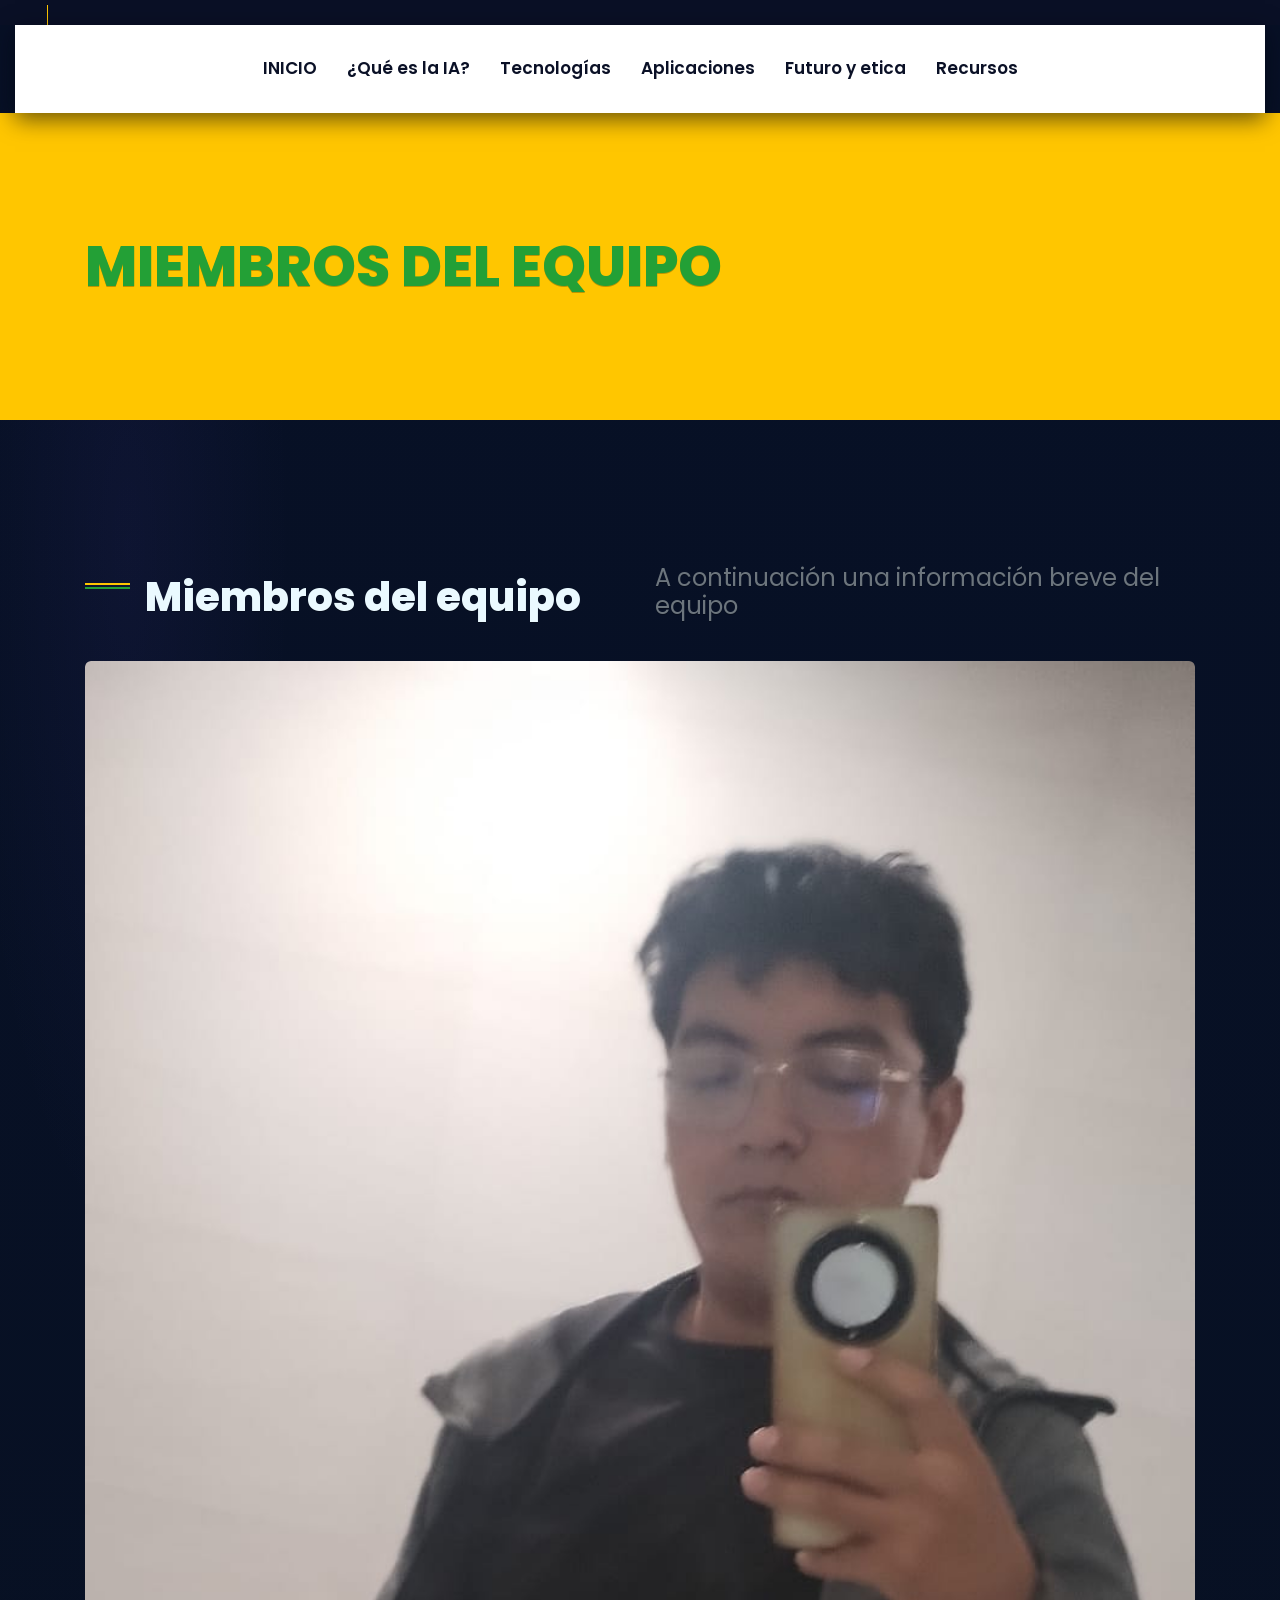
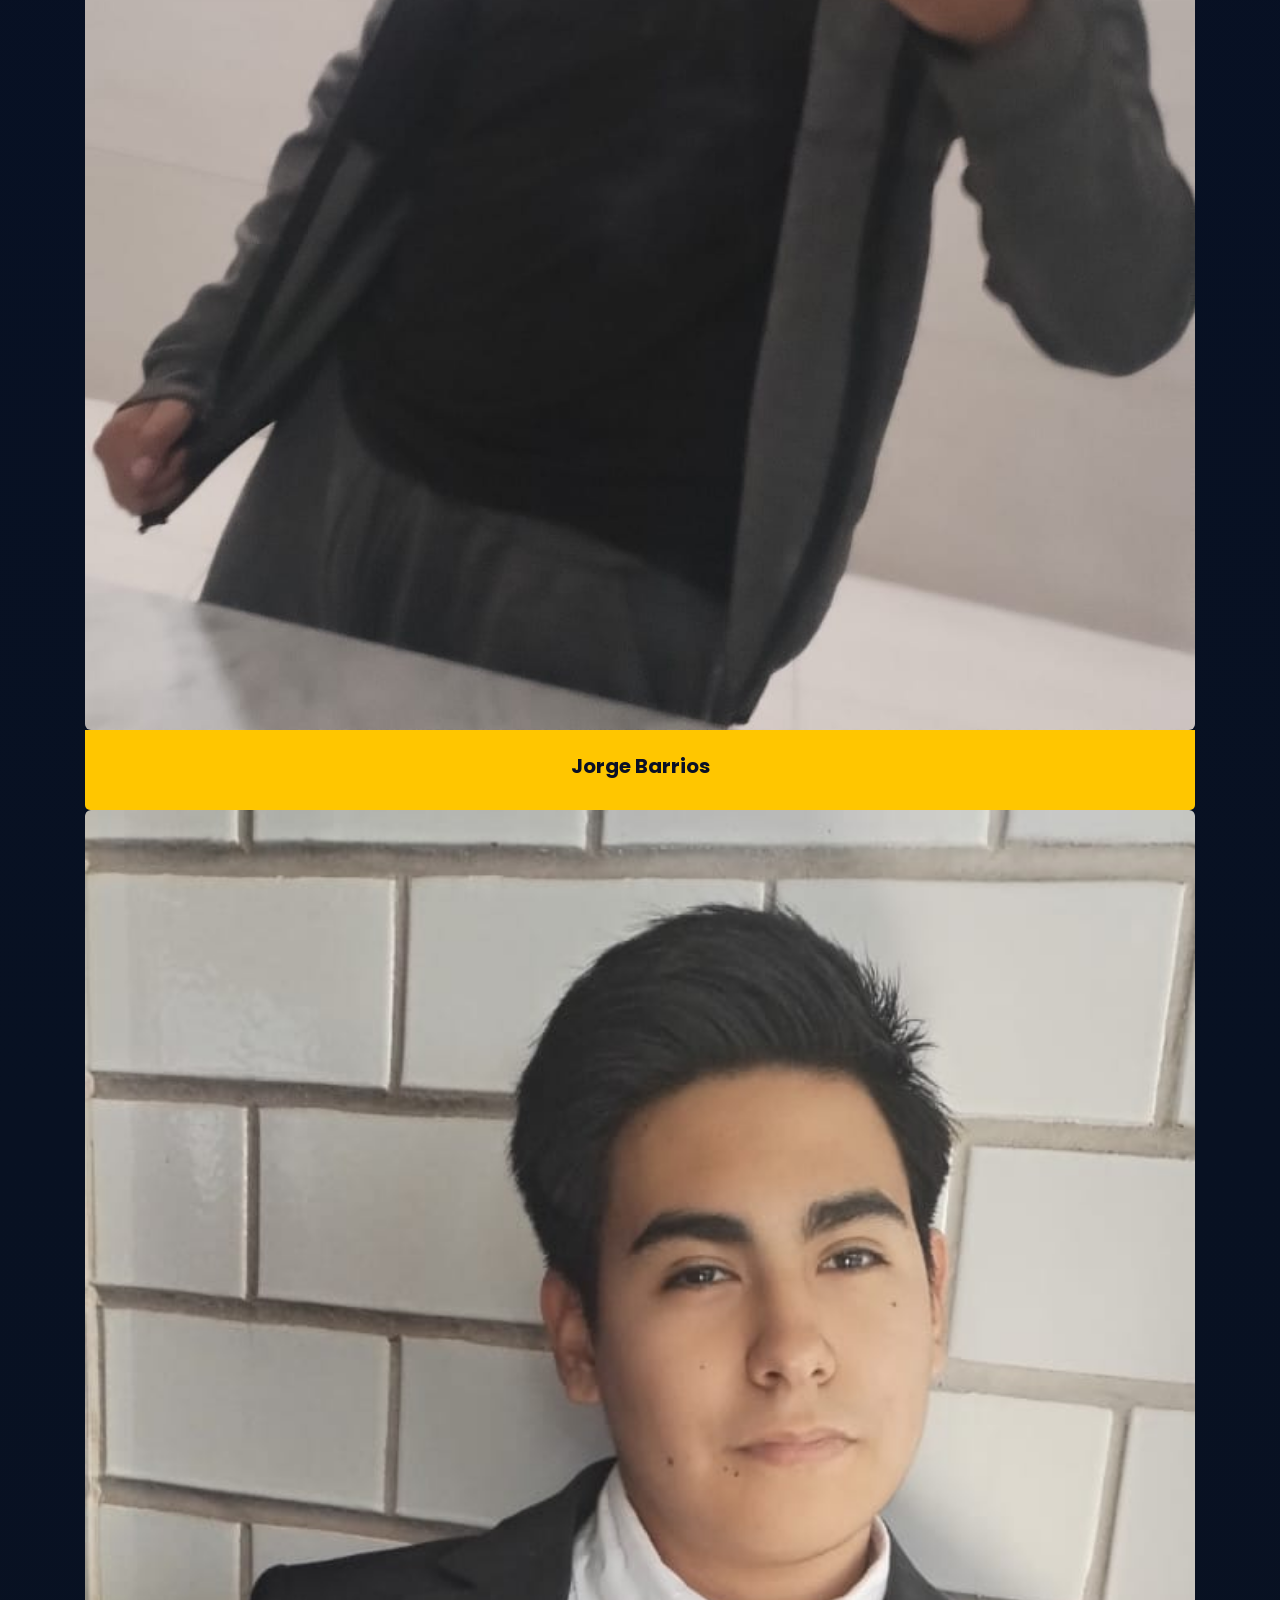
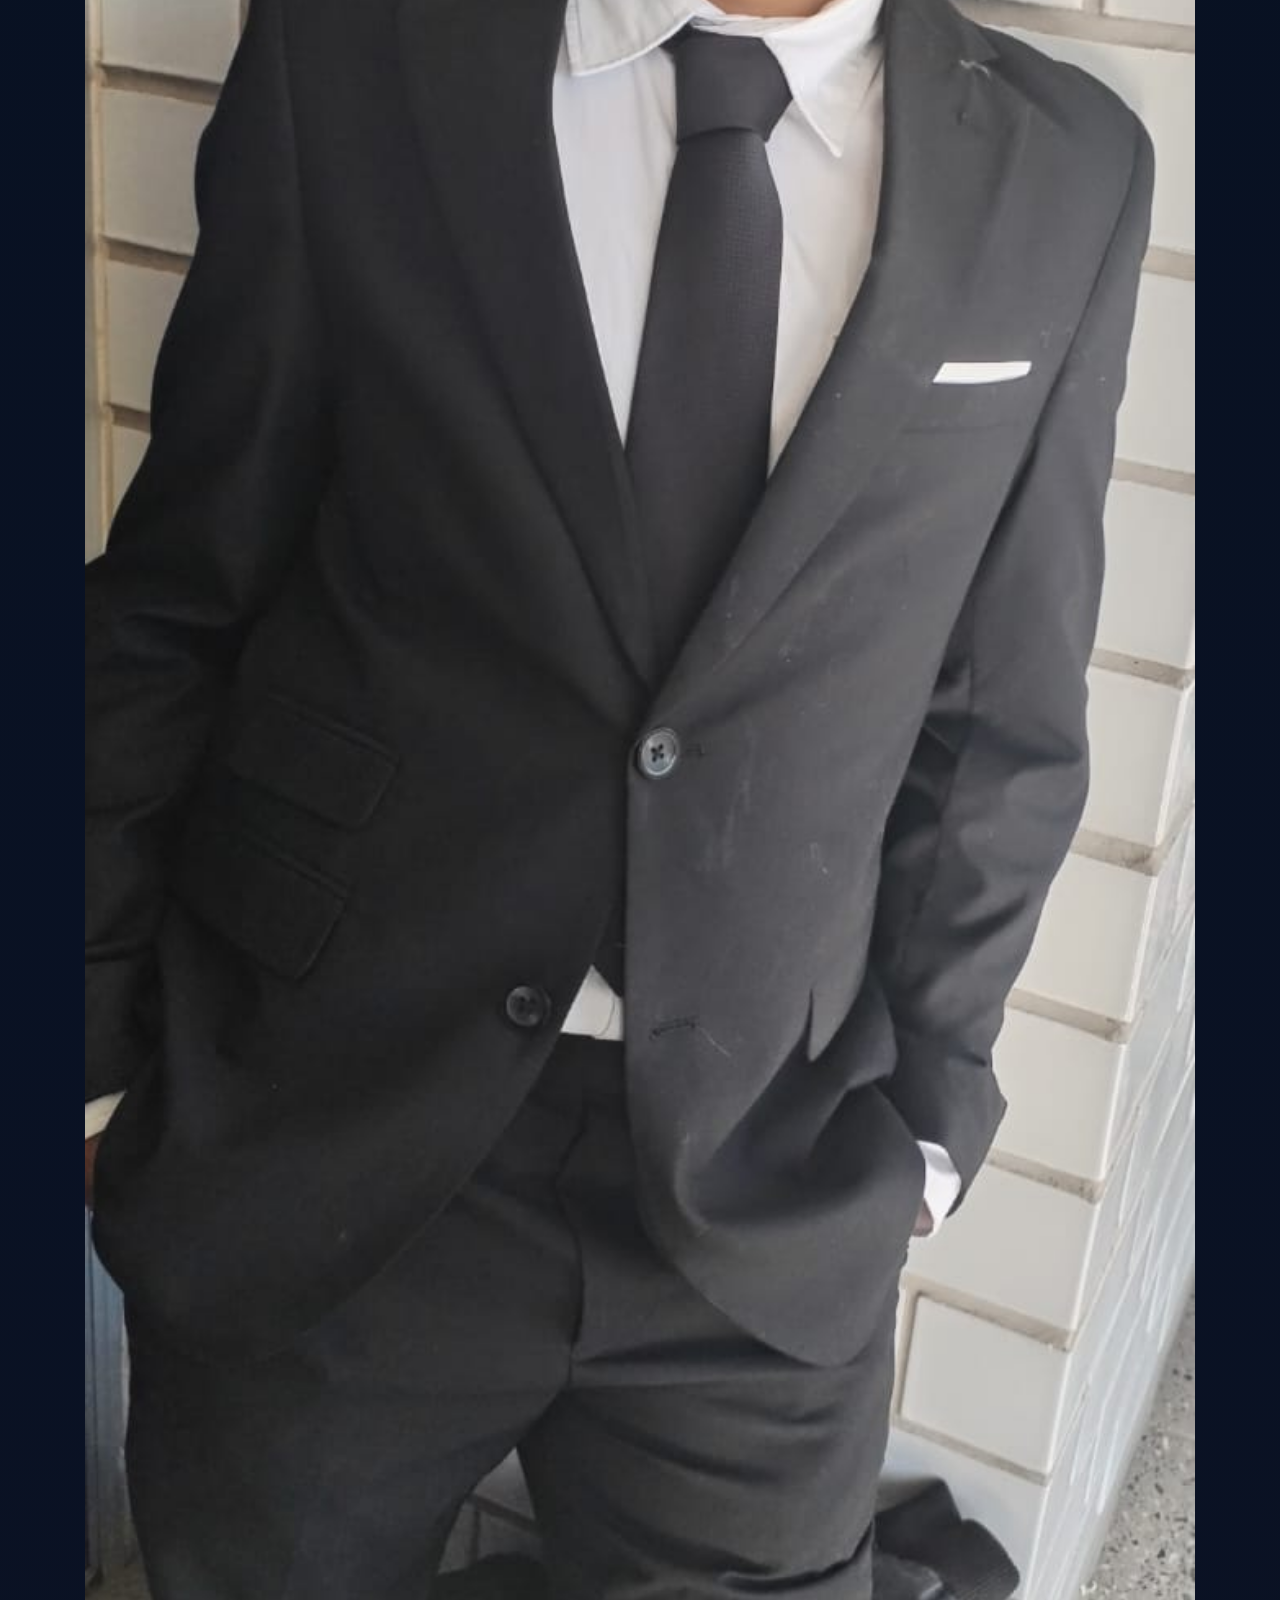
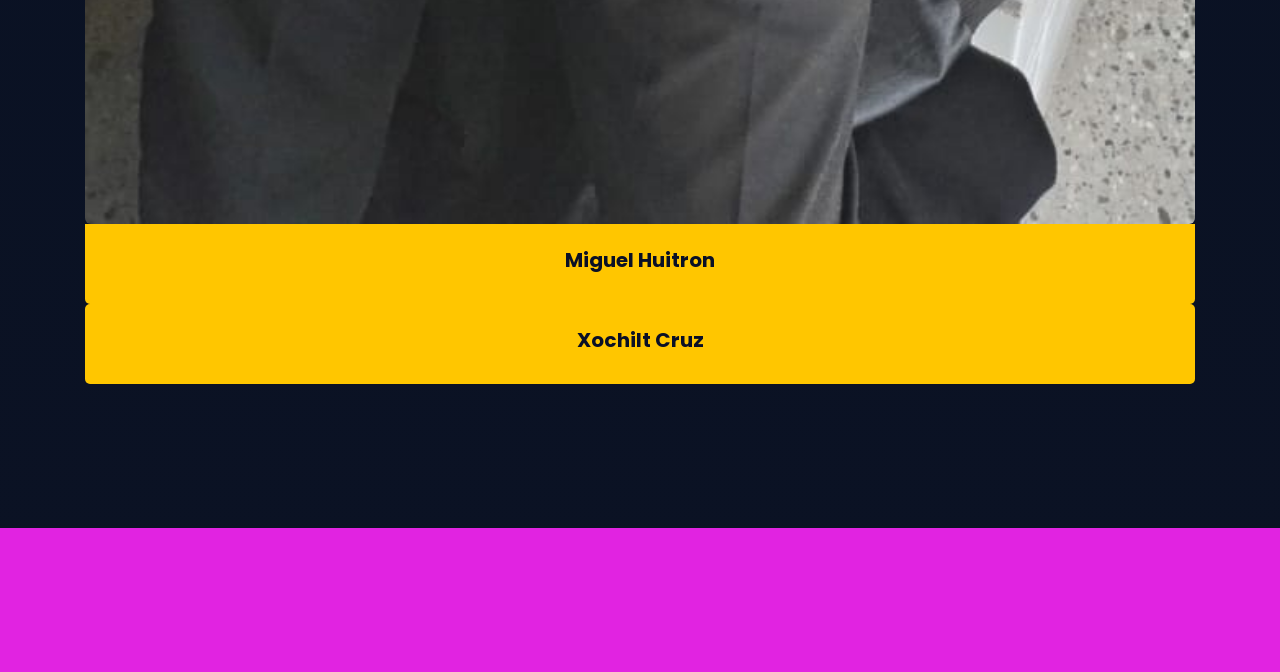
==== commit 9df098b5: "Update blog.html" ====
--- a/blog.html
+++ b/blog.html
@@ -126,7 +126,7 @@
                         <div class="team d-flex flex-column text-center rounded overflow-hidden">
                             <div class="position-relative">
                                 <div class="team-img">
-                                    <img class="img-fluid w-100" src="https://images.pexels.com/photos/8566534/pexels-photo-8566534.jpeg" alt="">
+                                    <img class="img-fluid w-100" src="img/zy.jpeg" alt="">
                                 </div>
                                 <div class="team-social d-flex flex-column align-items-center justify-content-center bg-primary">
                                     <a class="btn btn-secondary btn-social mb-2" href="https://www.facebook.com/EmilioFigueroaOlinTKD"><i class="fab fa-facebook-f"></i></a>
@@ -141,7 +141,7 @@
                         <div class="team d-flex flex-column text-center rounded overflow-hidden">
                             <div class="position-relative">
                                 <div class="team-img">
-                                    <img class="img-fluid w-100" src="https://images.pexels.com/photos/6019019/pexels-photo-6019019.jpeg" alt="">
+                                    <img class="img-fluid w-100" src="img/zx.jpeg" alt="">
                                 </div>
                                 <div class="team-social d-flex flex-column align-items-center justify-content-center bg-primary">
                                     <a class="btn btn-secondary btn-social mb-2" href="https://www.facebook.com/jorgealbertoalberto.barrios"><i class="fab fa-facebook-f"></i></a>
@@ -219,4 +219,4 @@
     <script src="js/main.js"></script>
 </body>
 
-</html>+</html>
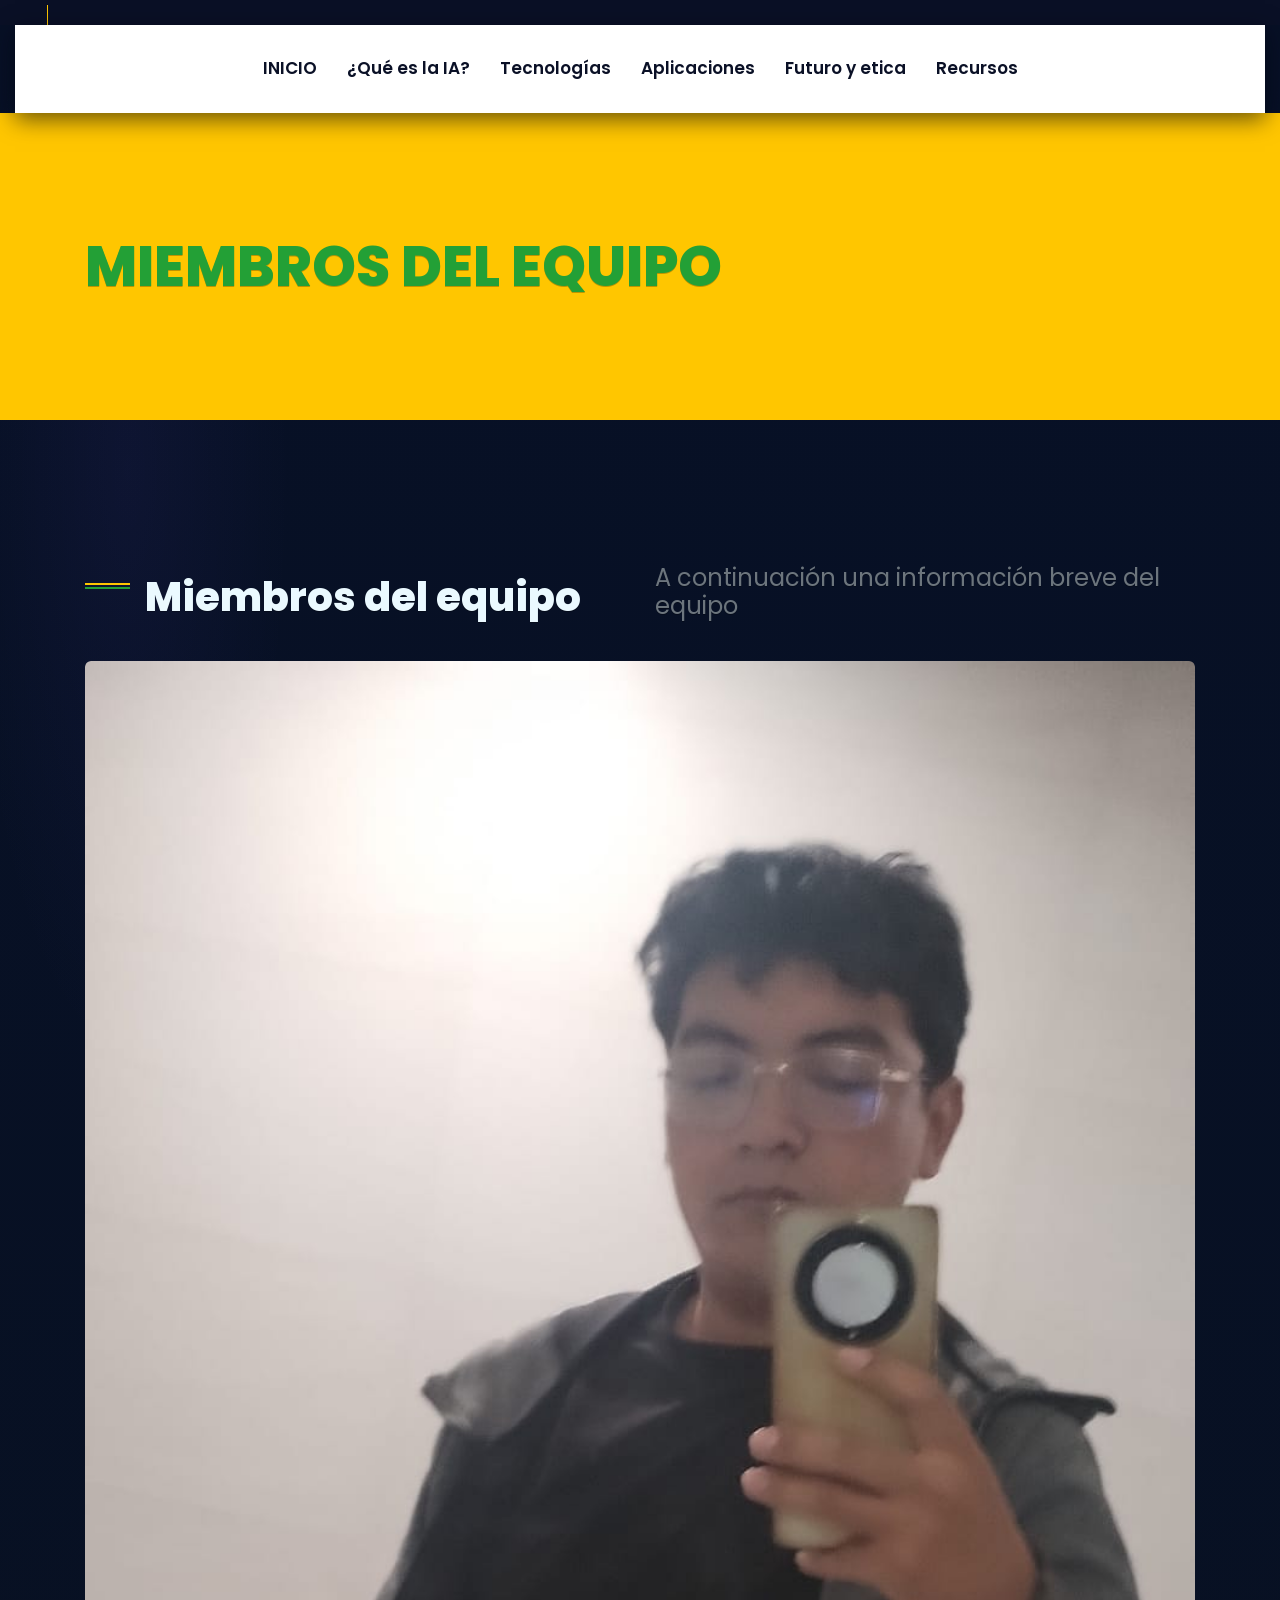
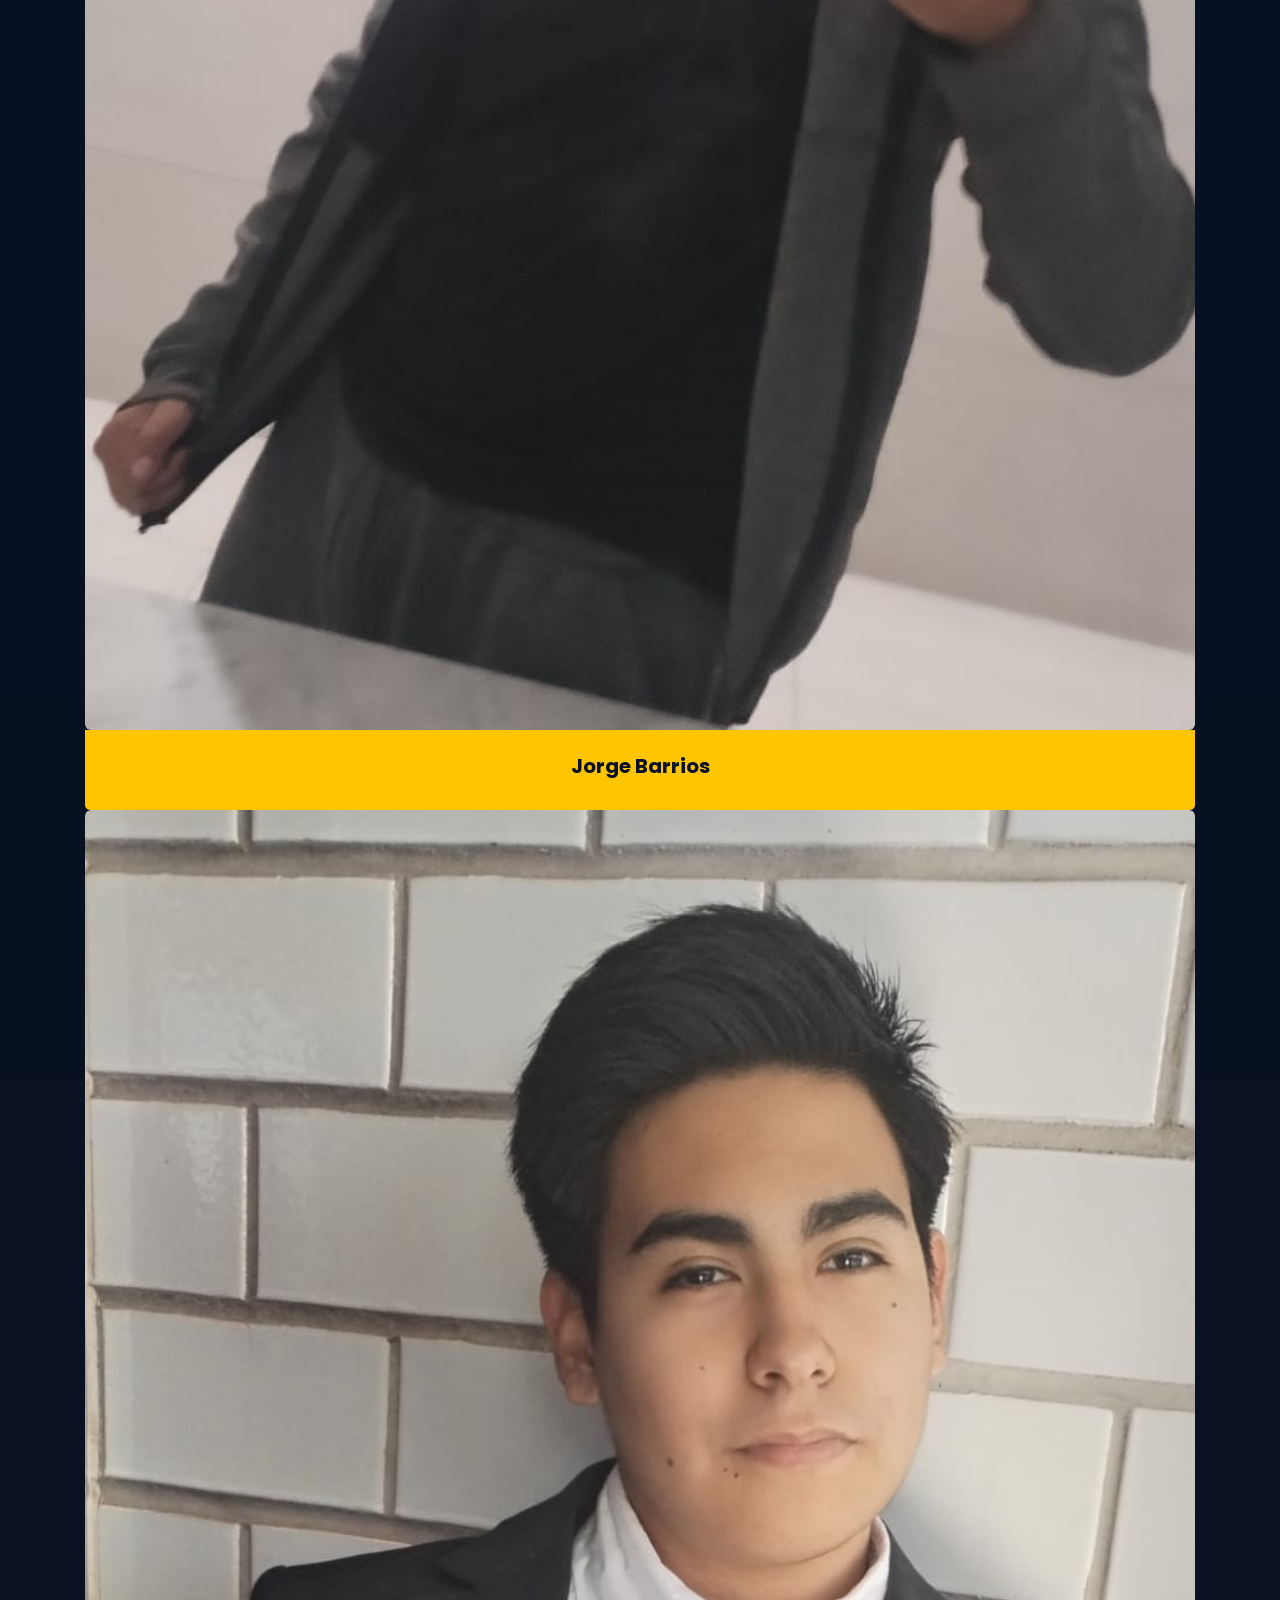
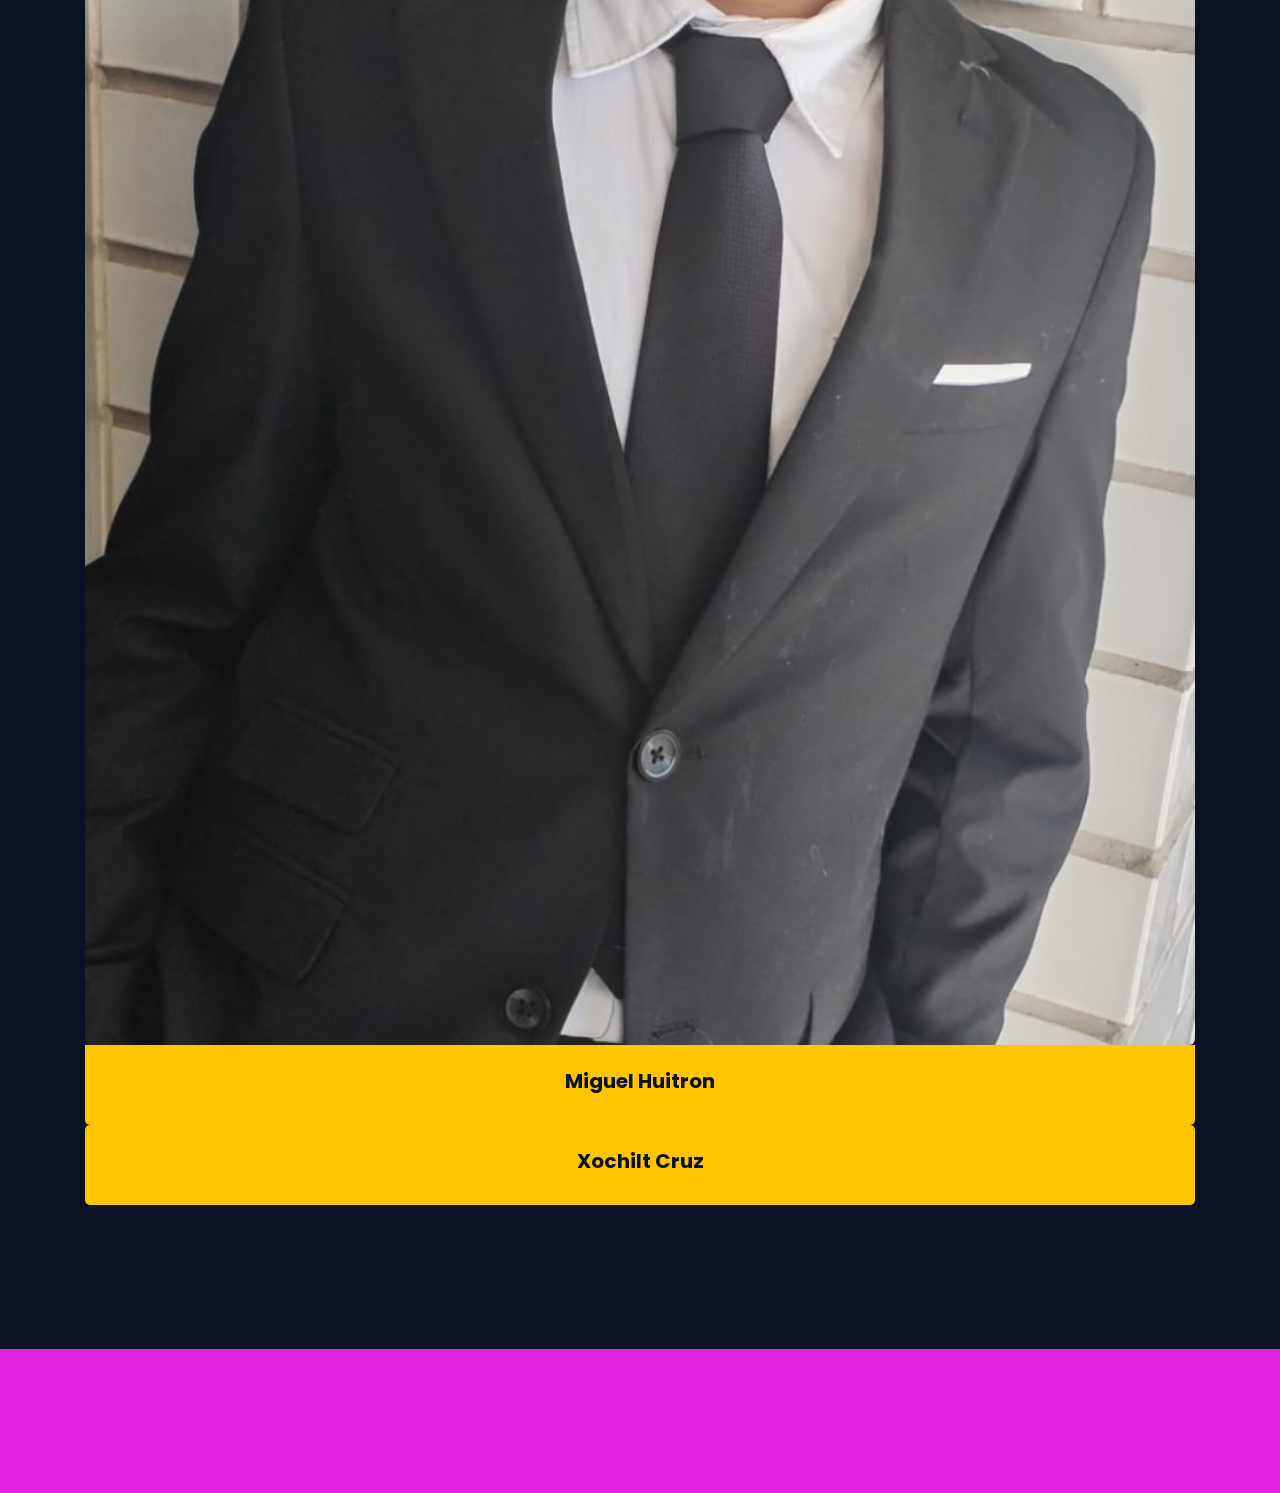
==== commit 8496d354: "Update blog.html" ====
--- a/blog.html
+++ b/blog.html
@@ -129,8 +129,8 @@
                                     <img class="img-fluid w-100" src="img/zy.jpeg" alt="">
                                 </div>
                                 <div class="team-social d-flex flex-column align-items-center justify-content-center bg-primary">
-                                    <a class="btn btn-secondary btn-social mb-2" href="https://www.facebook.com/EmilioFigueroaOlinTKD"><i class="fab fa-facebook-f"></i></a>
-                                    <a class="btn btn-secondary btn-social" href="http://instagram.com/emilio_fo_?utm_source=qr"><i class="fab fa-linkedin-in"></i></a>
+                                    <a class="btn btn-secondary btn-social mb-2" href=""></i></a>
+                                    <a class="btn btn-secondary btn-social" href=""></i></a>
                                 </div>
                             </div>
                             <div class="d-flex flex-column bg-primary text-center py-4">
@@ -156,10 +156,10 @@
                         <div class="team d-flex flex-column text-center rounded overflow-hidden">
                             <div class="position-relative">
                                 <div class="team-img">
-                                    <img class="img-fluid w-100" src="https://images.pexels.com/photos/8566534/pexels-photo-8566534.jpeg" alt="">
+                                    <img class="img-fluid w-100" src="img/zz.jpeg" alt="">
                                 </div>
                                 <div class="team-social d-flex flex-column align-items-center justify-content-center bg-primary">
-                                    <a class="btn btn-secondary btn-social mb-2" href="https://www.facebook.com/profile.php?id=100080141157153"><i class="fab fa-facebook-f"></i></a>
+                                    <a class="btn btn-secondary btn-social mb-2" href="#"><i class="fab fa-facebook-f"></i></a>
                                     <a class="btn btn-secondary btn-social" href="#"><i class="fab fa-linkedin-in"></i></a>
                                 </div>
                             </div>
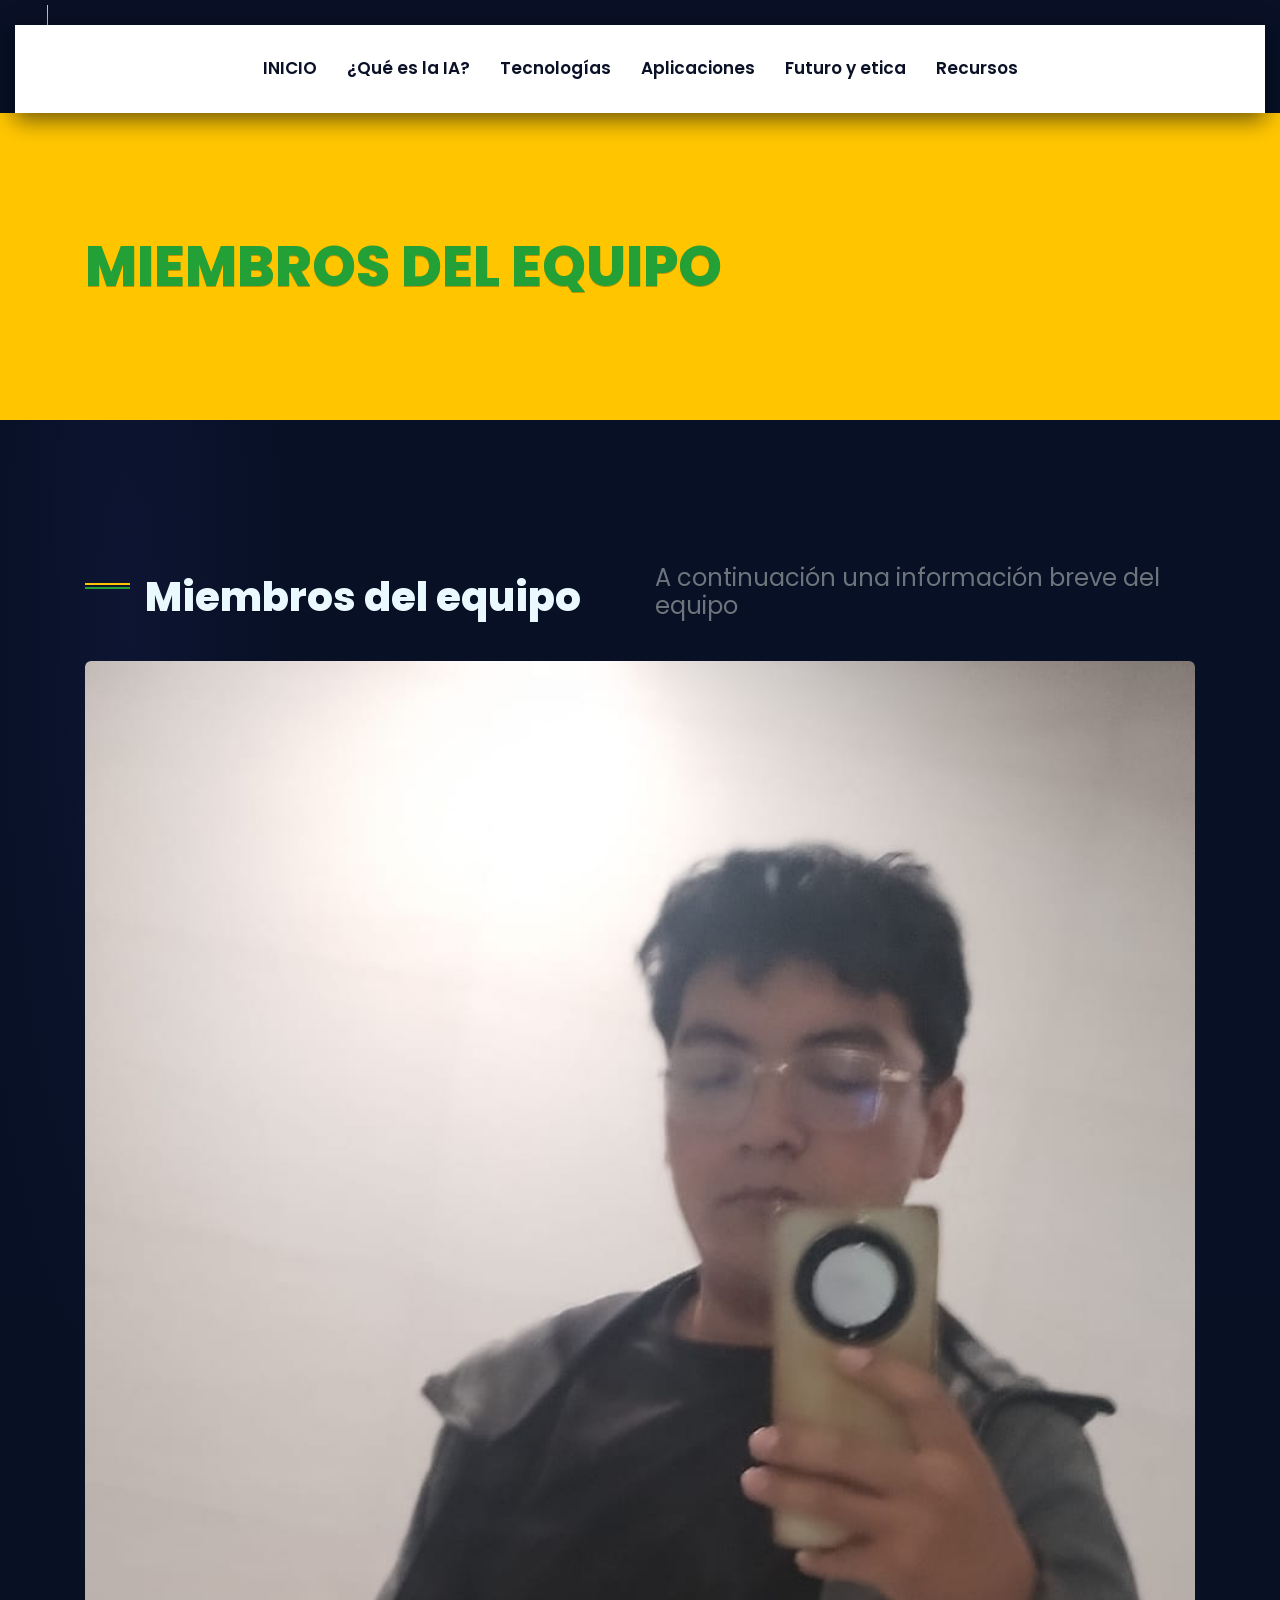
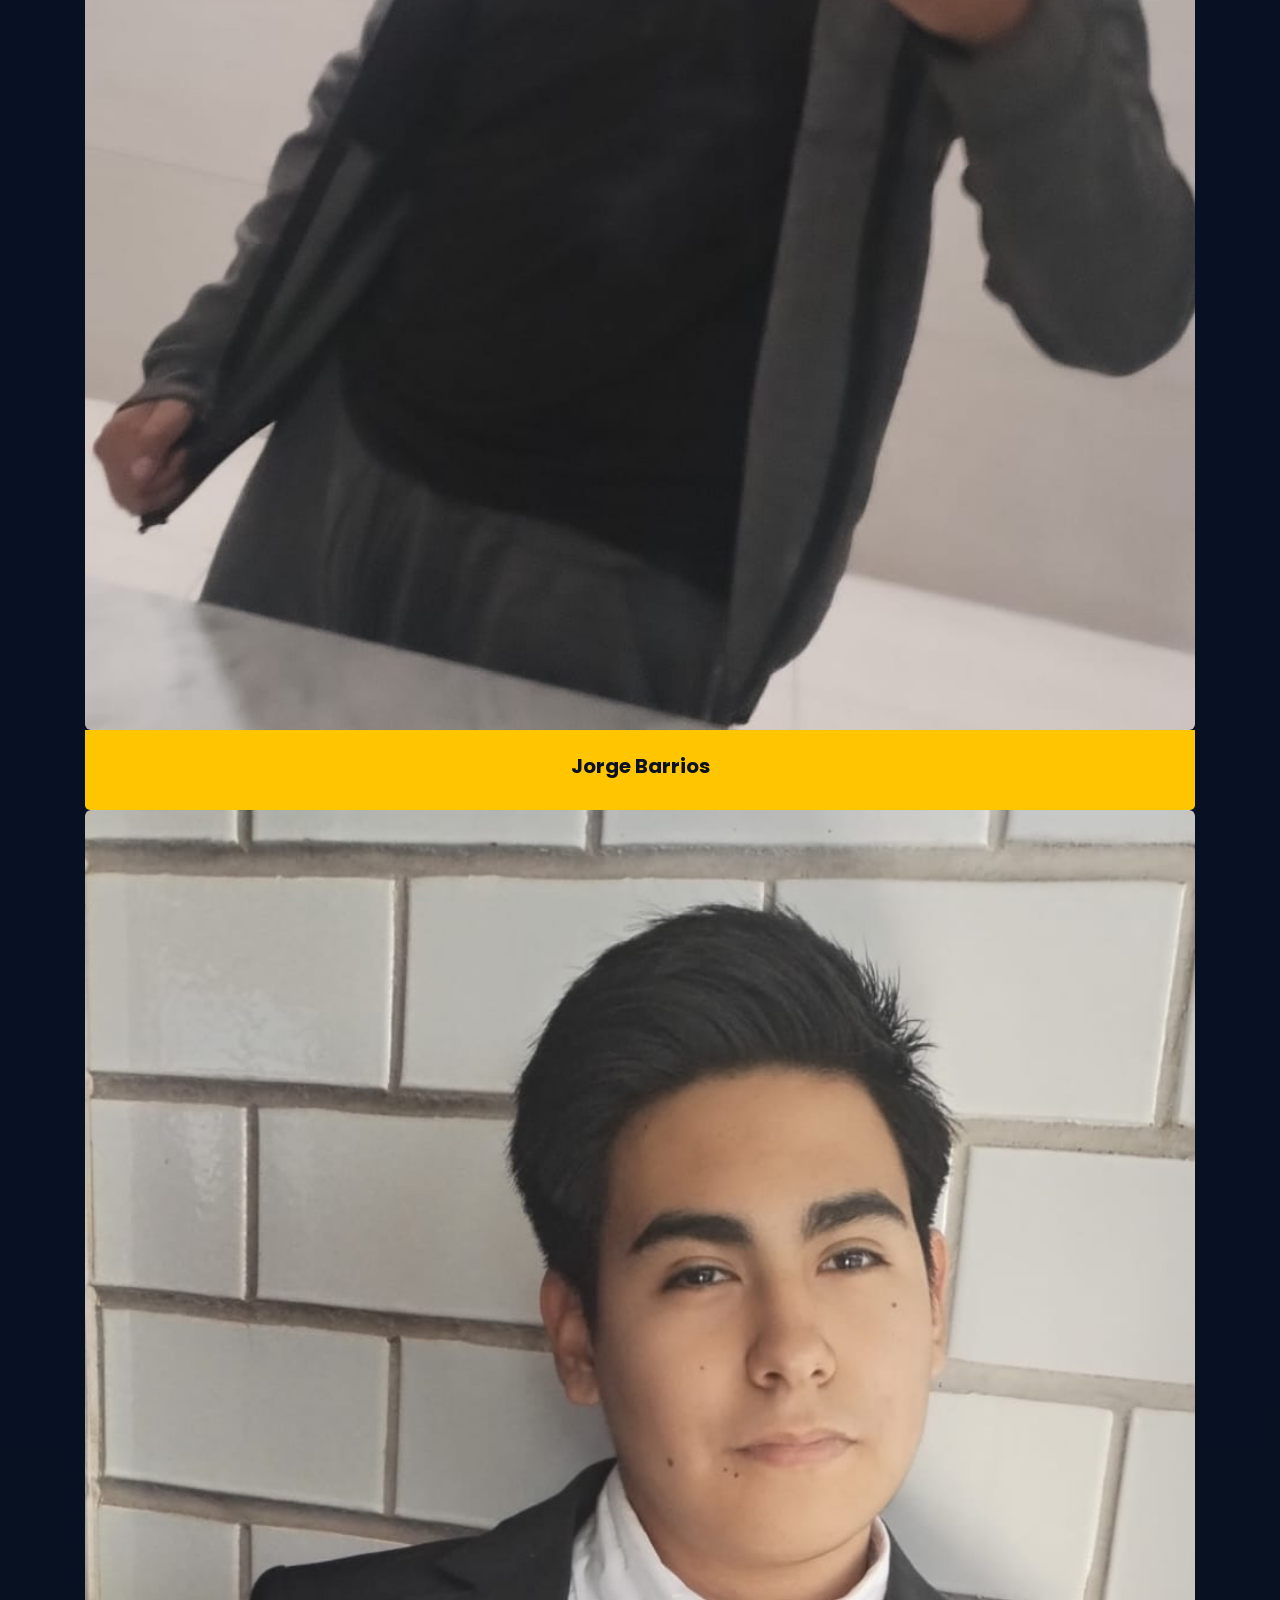
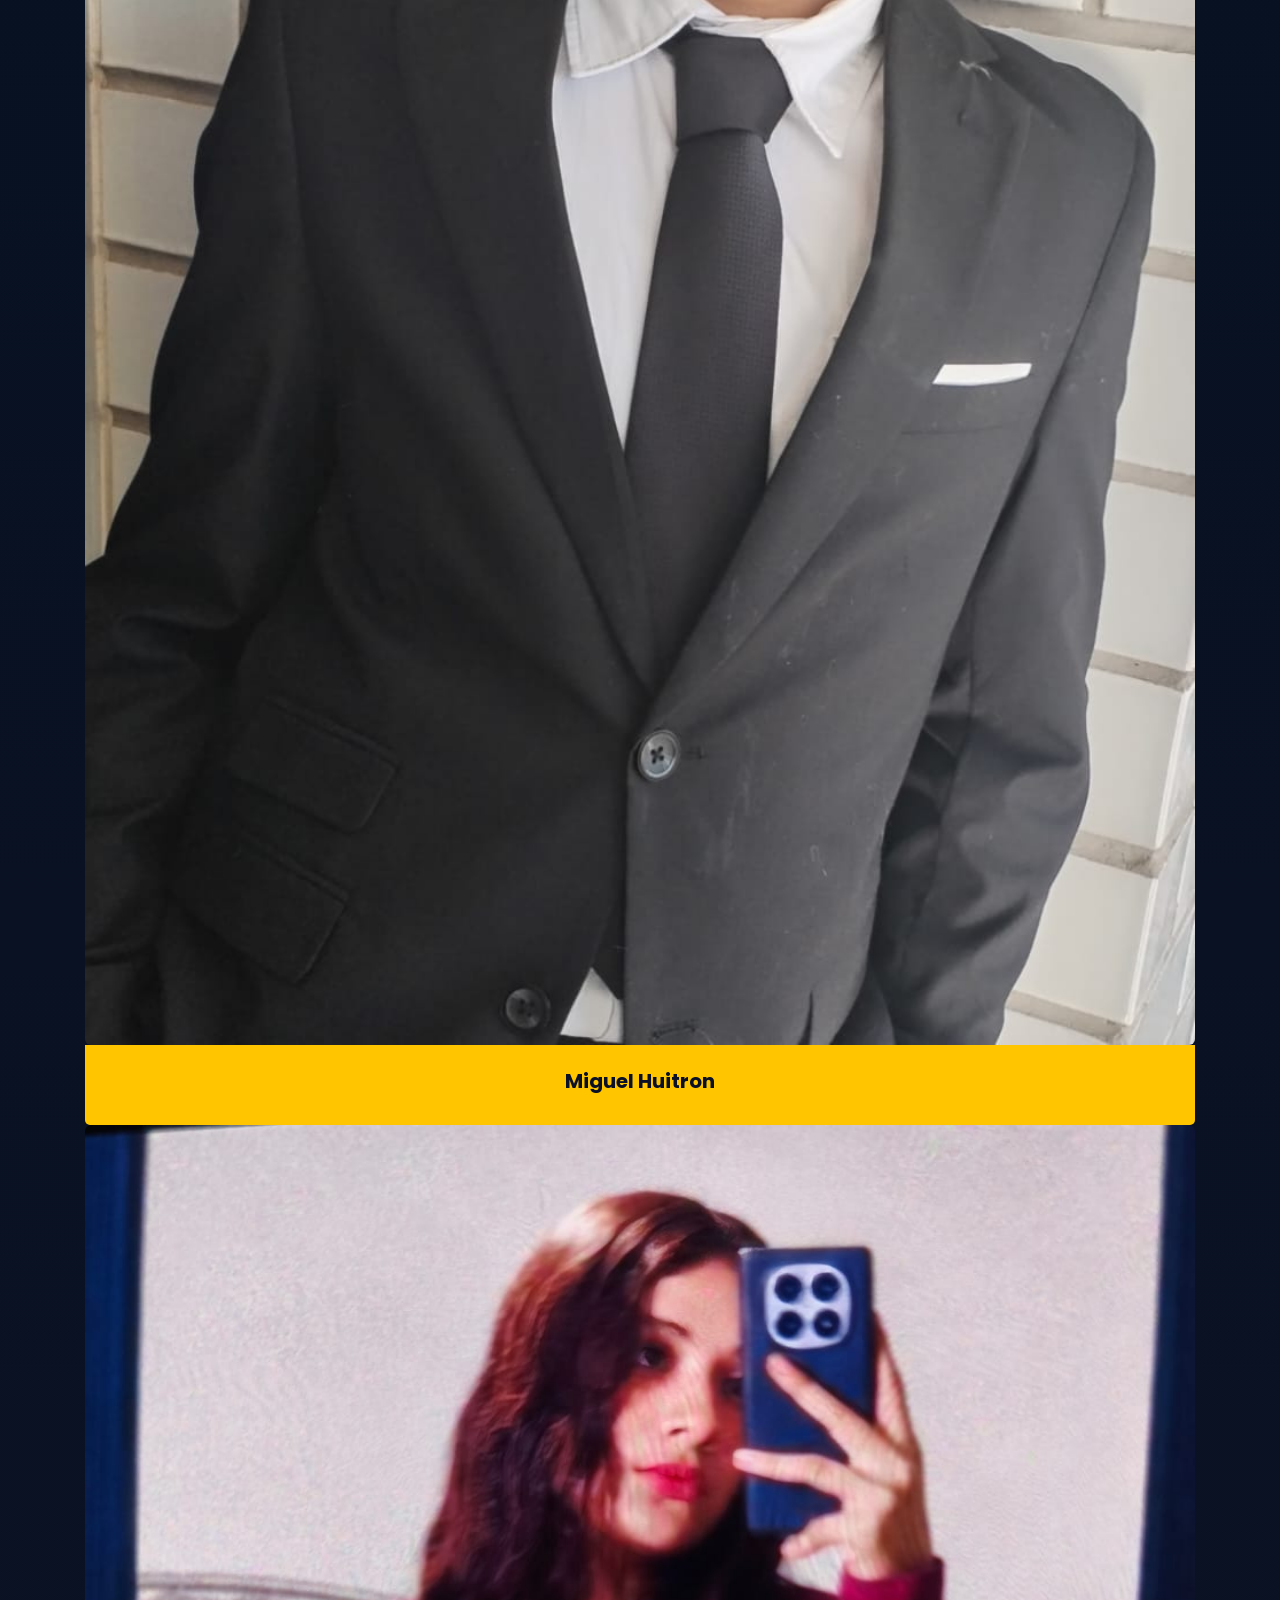
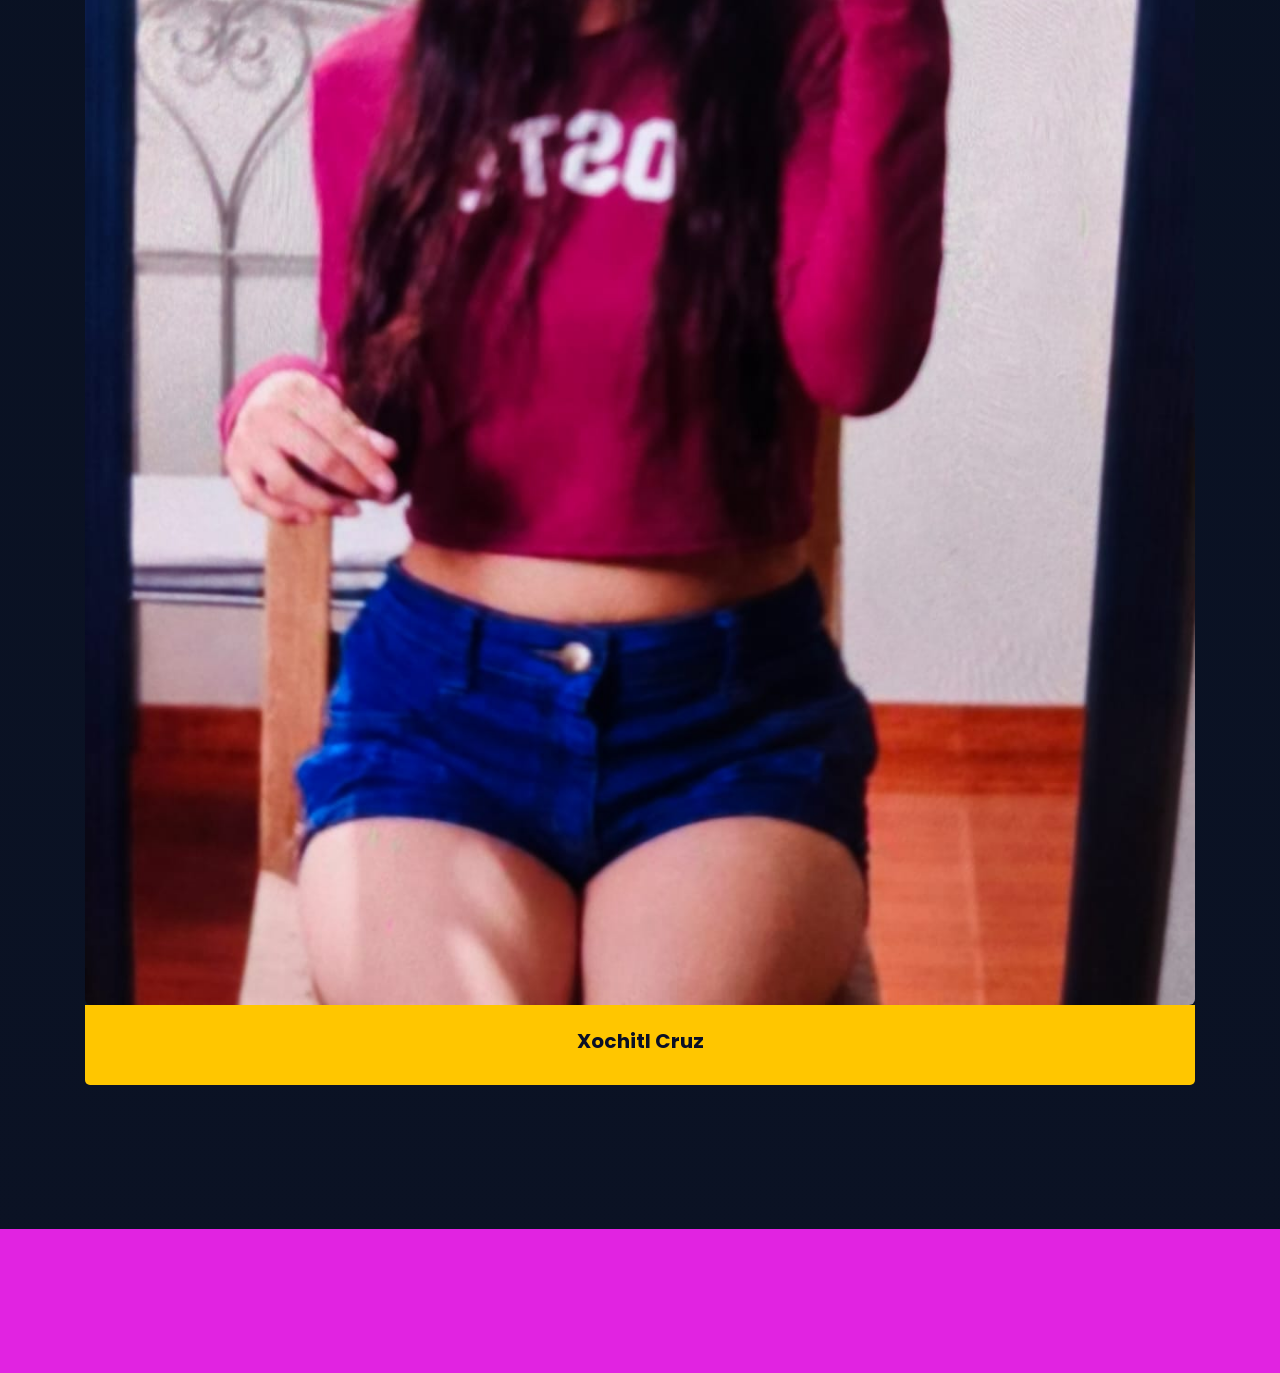
==== commit 3614de8a: "Update blog.html" ====
--- a/blog.html
+++ b/blog.html
@@ -164,7 +164,7 @@
                                 </div>
                             </div>
                             <div class="d-flex flex-column bg-primary text-center py-4">
-                                <h5 class="font-weight-bold">Xochilt Cruz</h5>
+                                <h5 class="font-weight-bold">Xochitl Cruz</h5>
                             </div>
                         </div>
                     </div>
